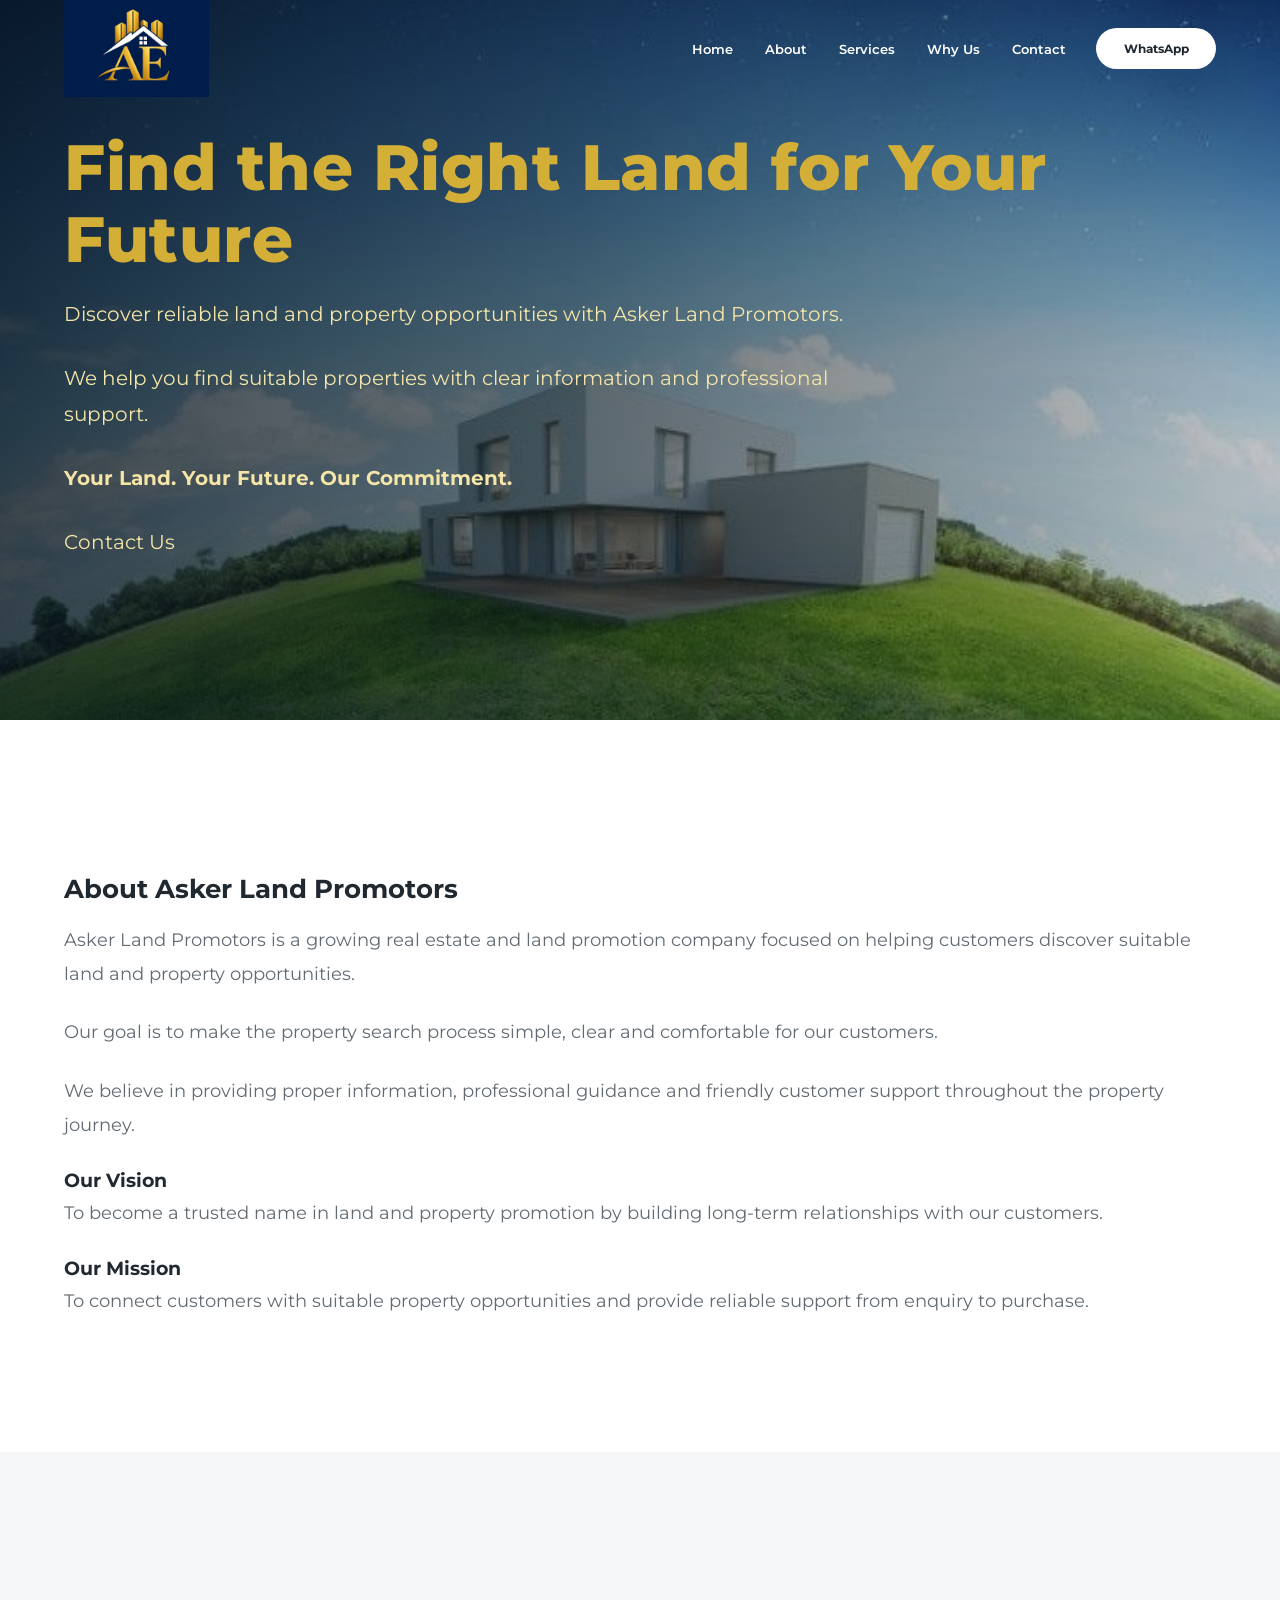
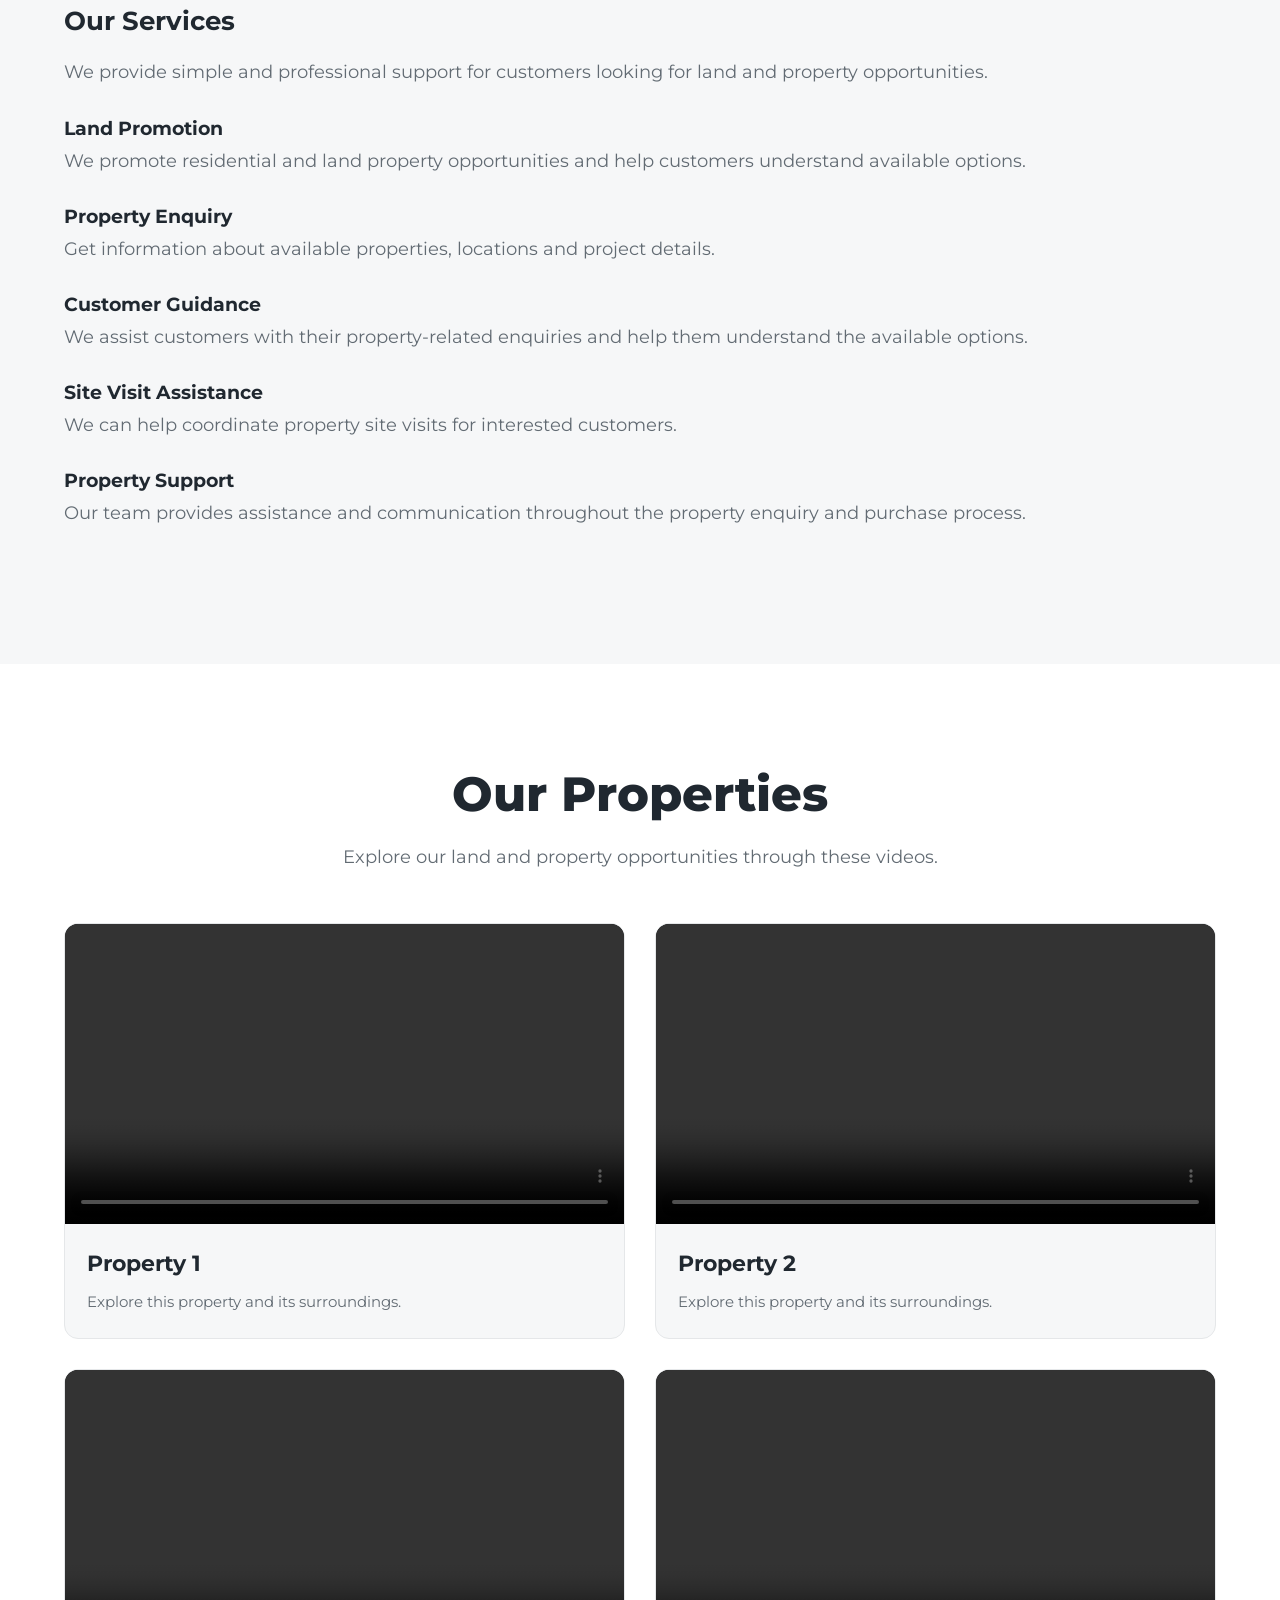
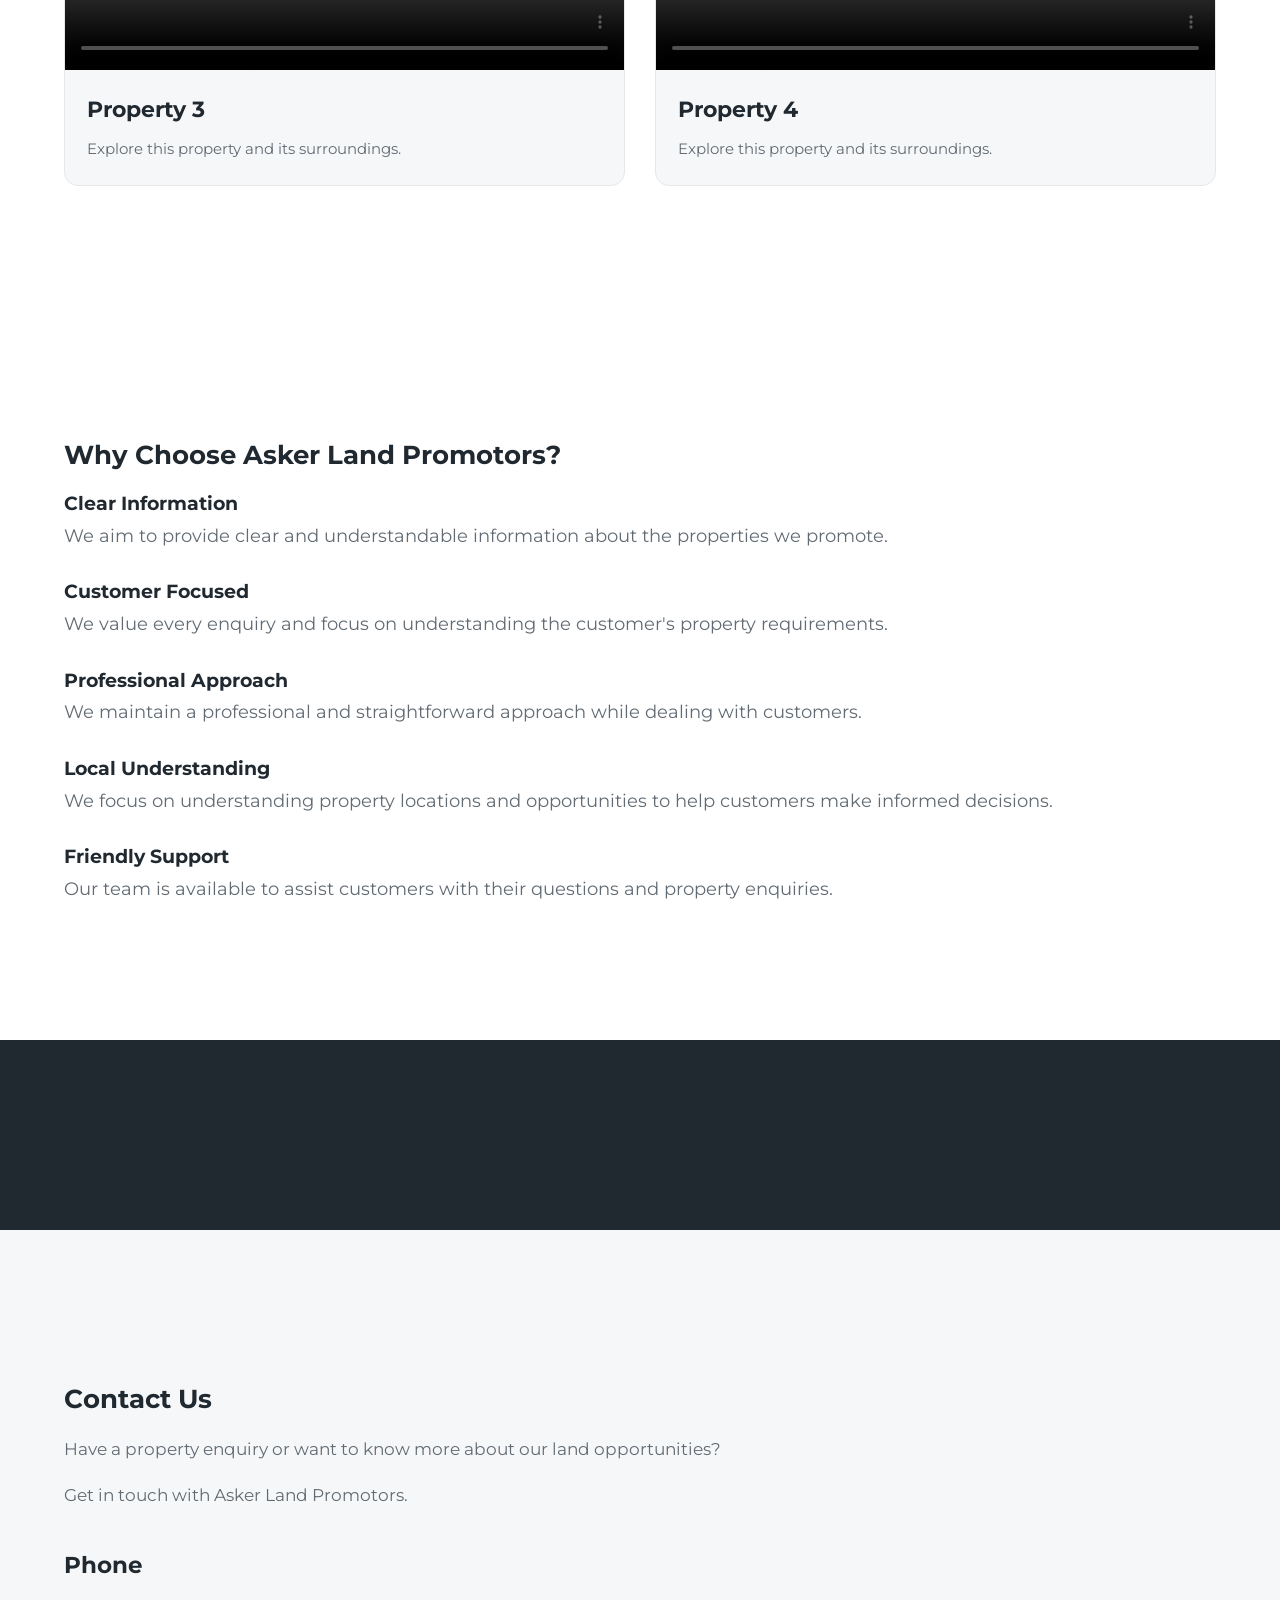
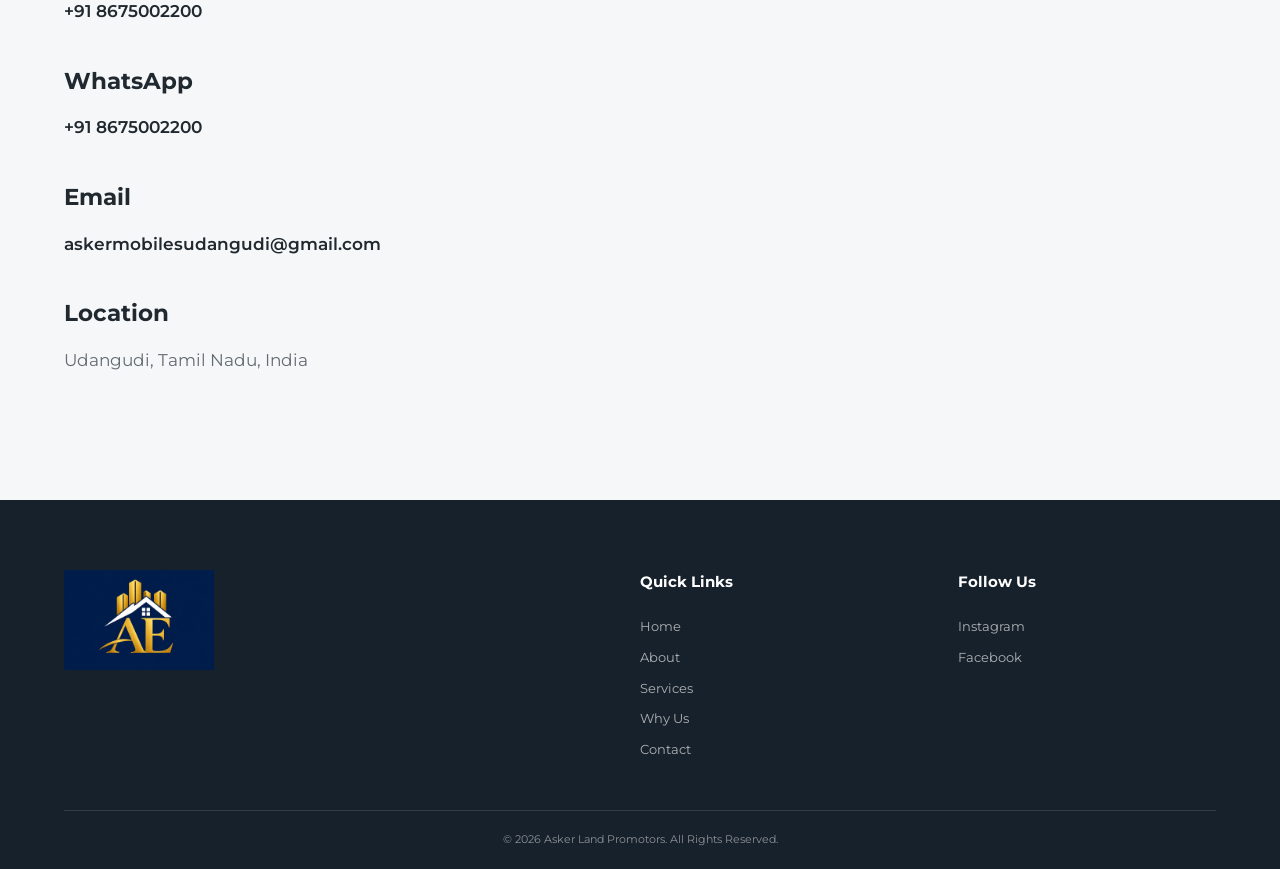
==== index.html @ 6fa00896 "Initial commit" ====
<!DOCTYPE html>
<html lang="en">

<head>

    <!-- =====================================================
         BASIC SETTINGS
    ====================================================== -->

    <meta charset="UTF-8">

    <meta name="viewport"
          content="width=device-width, initial-scale=1.0">

    <meta name="description"
          content="Asker Land Promotors - Land and property promotion services.">

    <meta name="author"
          content="Asker Land Promotors">

    <title>Asker Land Promotors</title>

    <meta name="robots" content="index, follow">
    <link rel="canonical" href="https://meerannoufal03-oss.github.io/Asker-Land-Promotors/">


    <!-- =====================================================
         GOOGLE FONT
    ====================================================== -->

    <link rel="preconnect"
          href="https://fonts.googleapis.com">

    <link rel="preconnect"
          href="https://fonts.gstatic.com"
          crossorigin>

    <link
        href="https://fonts.googleapis.com/css2?family=Montserrat:wght@400;500;600;700;800&display=swap"
        rel="stylesheet">


    <!-- =====================================================
         CSS
    ====================================================== -->

    <link rel="stylesheet"
          href="style.css">

</head>


<body>


    <!-- =====================================================
         HEADER / NAVBAR
    ====================================================== -->

    <header class="header">

        <nav class="navbar">

            <!-- Logo -->

            <a href="#home"
               class="logo">

                <img src="images/logo.png.jpeg"
                     alt="Asker Land Promotors Logo">

            </a>


            <!-- Navigation -->

            <ul class="nav-menu">

                <li>
                    <a href="#home">
                        Home
                    </a>
                </li>

                <li>
                    <a href="#about">
                        About
                    </a>
                </li>

                <li>
                    <a href="#services">
                        Services
                    </a>
                </li>

                <li>
                    <a href="#why-us">
                        Why Us
                    </a>
                </li>

                <li>
                    <a href="#contact">
                        Contact
                    </a>
                </li>

            </ul>


            <!-- WhatsApp -->

            <a href="#"
               id="nav-whatsapp"
               class="nav-whatsapp"
               target="_blank"
               rel="noopener">

                WhatsApp

            </a>


            <!-- Mobile Menu -->

            <button class="menu-toggle"
                    aria-label="Open navigation menu">

                ☰

            </button>

        </nav>

    </header>

    
      
    <!-- =====================================================
         MAIN WEBSITE
    ====================================================== -->

    <main>


        <!-- =================================================
             HOME / HERO
        ================================================== -->

        <section id="home"
                 class="hero">

            <div class="hero-overlay"></div>


            <div class="hero-content"
                 id="home-content">

                <!--
                    Content will be loaded from:

                    content/home.md
                -->

                <div class="content-loading">
                    Loading...
                </div>

            </div>

        </section>



        <!-- =================================================
             ABOUT
        ================================================== -->

        <section id="about"
                 class="about section">

            <div class="container">

                <div id="about-content">

                    <!--
                        Content loaded from:

                        content/about.md
                    -->

                    <div class="content-loading">
                        Loading...
                    </div>

                </div>

            </div>

        </section>



        <!-- =================================================
             SERVICES
        ================================================== -->

        <section id="services"
                 class="services section">

            <div class="container">

                <div id="services-content">

                    <!--
                        Content loaded from:

                        content/services.md
                    -->

                    <div class="content-loading">
                        Loading...
                    </div>

                </div>

            </div>

        </section>


        <!-- =====================================================
     PROPERTY VIDEOS
===================================================== -->

<section class="property-videos" id="videos">

    <div class="container">

        <div class="video-heading">

            <h1>Our Properties</h1>

            <p>
                Explore our land and property opportunities
                through these videos.
            </p>

        </div>


        <div class="video-grid">


            <!-- Video 1 -->

            <div class="video-card">

                <video controls playsinline preload="metadata">
                    <source src ="videos/land-video-1.mp4.mp4"
                    type="video/mp4">

                    Your browser does not support video playback.
                </video>

                <h3>Property 1</h3>

                <p>
                    Explore this property and its surroundings.
                </p>

            </div>


            <!-- Video 2 -->

            <div class="video-card">

                <video controls playsinline preload="metadata">
                    <source src ="videos/land-video-2.mp4.mp4"
                    type="video/mp4">

                    Your browser does not support video playback.
                </video>

                <h3>Property 2</h3>

                <p>
                    Explore this property and its surroundings.
                </p>

            </div>


            <!-- Video 3 -->

            <div class="video-card">

                <video controls playsinline preload="metadata">
                    <source src ="videos/land-video-3.mp4.mp4"
                    type="video/mp4">

                    Your browser does not support video playback.
                </video>

                <h3>Property 3</h3>

                <p>
                    Explore this property and its surroundings.
                </p>

            </div>


            <!-- Video 4 -->

            <div class="video-card">

                <video controls playsinline preload="metadata">
                    <source src ="videos/land-video-4.mp4.mp4"
                    type="video/mp4">

                    Your browser does not support video playback.
                </video>

                <h3>Property 4</h3>

                <p>
                    Explore this property and its surroundings.
                </p>

            </div>


        </div>

    </div>

</section>


        <!-- =================================================
             WHY US
        ================================================== -->

        <section id="why-us"
                 class="why-us section">

            <div class="container">

                <div id="why-us-content">

                    <!--
                        Content loaded from:

                        content/why-us.md
                    -->

                    <div class="content-loading">
                        Loading...
                    </div>

                </div>

            </div>

        </section>



        <!-- =================================================
             CALL TO ACTION
        ================================================== -->

        <section class="cta">

            <div class="container">

                <div id="cta-content">

                    <!--
                        CTA content can be controlled
                        from content/home.md
                    -->

                </div>

            </div>

        </section>



        <!-- =================================================
             CONTACT
        ================================================== -->

        <section id="contact"
                 class="contact section">

            <div class="container">

                <div id="contact-content">

                    <!--
                        Content loaded from:

                        content/contact.md
                    -->

                    <div class="content-loading">
                        Loading...
                    </div>

                </div>

            </div>

        </section>

    </main>
 


    <!-- =====================================================
         FOOTER
    ====================================================== -->

    <footer class="footer">


        <!-- Footer Background -->

        <div class="footer-image"></div>


        <div class="footer-content">

            <div class="footer-container">


                <!-- Footer About -->

                <div class="footer-about">

                    <a href="#home"
                       class="footer-logo">

                        <img src="images/logo.png.jpeg"
                             alt="Asker Land Promotors Logo">

                    </a>


                    <div id="footer-description">

                        <!-- Loaded from content/contact.md -->

                    </div>

                </div>



                <!-- Quick Links -->

                <div class="footer-links">

                    <h3>
                        Quick Links
                    </h3>

                    <a href="#home">
                        Home
                    </a>

                    <a href="#about">
                        About
                    </a>

                    <a href="#services">
                        Services
                    </a>

                    <a href="#why-us">
                        Why Us
                    </a>

                    <a href="#contact">
                        Contact
                    </a>

                </div>



                <!-- Social Media -->

                <div class="footer-social">

                    <h3>
                        Follow Us
                    </h3>


                    <a href="https://www.instagram.com/asker_land_promotors"
                       id="instagram-link"
                       target="_blank"
                       rel="noopener">

                        Instagram

                    </a>


                    <a href="https://www.facebook.com/Asker Mobiles Udangudi"
                       id="facebook-link"
                       target="_blank"
                       rel="noopener">

                        Facebook

                    </a>

                </div>

            </div>



            <!-- Copyright -->

            <div class="footer-bottom">

                <p>

                    ©

                    <span id="current-year">
                        2026
                    </span>

                    Asker Land Promotors.
                    All Rights Reserved.

                </p>

            </div>

        </div>

    </footer>



    <!-- =====================================================
         JAVASCRIPT
    ====================================================== -->

    <script src="script.js"></script>

</body>

</html>
---- style.css ----
/* =========================================================
   ASKER LAND PROMOTORS
   MAIN WEBSITE CSS
========================================================= */


/* =========================================================
   RESET
========================================================= */

* {
    margin: 0;
    padding: 0;
    box-sizing: border-box;
}

html {
    scroll-behavior: smooth;
}

body {
    font-family: "Montserrat", sans-serif;
    background: #ffffff;
    color: #202830;
    line-height: 1.6;
    overflow-x: hidden;
}

a {
    text-decoration: none;
    color: inherit;
}

img {
    display: block;
    max-width: 100%;
}

button {
    font-family: inherit;
}


/* =========================================================
   COMMON
========================================================= */

.container {
    width: 90%;
    max-width: 1180px;
    margin: 0 auto;
}

.section {
    padding: 95px 0;
}

.content-loading {
    text-align: center;
    color: #888888;
    font-size: 14px;
}


/* =========================================================
   HEADER
========================================================= */

.header {
    position: absolute;
    top: 0;
    left: 0;

    width: 100%;

    z-index: 1000;
}

.navbar {
    width: 90%;
    max-width: 1250px;

    min-height: 90px;

    margin: 0 auto;

    display: flex;
    align-items: center;

    gap: 30px;
}


/* =========================================================
   LOGO
========================================================= */

.logo {
    display: flex;
    align-items: center;

    flex-shrink: 0;
}

.logo img {
    width: 145px;
    height: auto;

    object-fit: contain;
}


/* =========================================================
   NAVIGATION
========================================================= */

.nav-menu {
    list-style: none;

    margin-left: auto;

    display: flex;
    align-items: center;

    gap: 32px;
}

.nav-menu a {
    position: relative;

    color: #ffffff;

    font-size: 13px;
    font-weight: 600;

    transition: 0.3s ease;
}

.nav-menu a::after {
    content: "";

    position: absolute;

    left: 0;
    bottom: -7px;
 
    width: 0;
    height: 2px;

    background: #ffffff;

    transition: 0.3s ease;
}

.nav-menu a:hover::after {
    width: 100%;
}


/* =========================================================
   NAVBAR WHATSAPP
========================================================= */

.nav-whatsapp {
    display: inline-flex;

    align-items: center;
    justify-content: center;

    min-width: 120px;

    padding: 11px 20px;

    border-radius: 30px;

    background: #ffffff;
    color: #202830;

    font-size: 12px;
    font-weight: 700;

    transition: 0.3s ease;
}

.nav-whatsapp:hover {
    transform: translateY(-2px);
}


/* =========================================================
   MOBILE MENU BUTTON
========================================================= */

.menu-toggle {
    display: none;

    border: none;
    background: transparent;

    color: #ffffff;

    font-size: 29px;

    cursor: pointer;
}


/* =========================================================
   HERO SECTION
========================================================= */

.hero {
    position: relative;

    min-height: 720px;

    display: flex;
    align-items: center;

    background-image: url("images/hero.png.jpeg");

    background-size: cover;
    background-position: center center;
    background-repeat: no-repeat;

    overflow: hidden;
}


/* Hero Overlay */

.hero-overlay {
    position: absolute;

    inset: 0;

    background:
        linear-gradient(
            90deg,
            rgba(8, 20, 30, 0.78) 0%,
            rgba(8, 20, 30, 0.58) 45%,
            rgba(8, 20, 30, 0.25) 100%
        );
}


/* Hero Content */

.hero-content {
    position: relative;

    z-index: 2;

    width: 90%;
    max-width: 1180px;

    margin: 0 auto;

    padding-top: 40px;
    padding-bottom: 40px;
}


/* Hero Main Heading */

.hero-content h1 {
    margin-top: 0;
    margin-bottom: 20px;

    color: #d4af37;

    font-size: clamp(45px, 5vw, 68px);

    line-height: 1.12;

    font-weight: 800;

    letter-spacing: 0.5px;
}


/* Hero Sub Heading */

.hero-content h2 {
    margin-top: 0;
    margin-bottom: 22px;

    color: #d4af37;

    font-size: clamp(28px, 3vw, 40px);

    line-height: 1.25;

    font-weight: 700;
}


/* Hero Paragraph */

.hero-content p {
    margin-top: 0;
    margin-bottom: 28px;

    max-width: 800px;

    color: #f5e6a8;

    font-size: 20px;

    line-height: 1.8;
}


/* =========================================================
   COMMON MARKDOWN CONTENT SPACING
========================================================= */

.about,
.services,
.why-us,
.contact {
    padding-top: 110px;
    padding-bottom: 110px;
}


/* =========================================================
   MAIN SECTION HEADINGS
========================================================= */

.about h1,
.services h1,
.why-us h1,
.contact h1 {
    margin-top: 0;
    margin-bottom: 32px;

    color: #202830;

    font-size: clamp(32px, 4vw, 48px);

    line-height: 1.25;

    font-weight: 800;
}


/* =========================================================
   SUB HEADINGS
========================================================= */

.about h2,
.services h2,
.why-us h2,
.contact h2 {
    margin-top: 42px;
    margin-bottom: 16px;

    color: #202830;

    font-size: 26px;

    line-height: 1.35;

    font-weight: 700;
}


/* =========================================================
   MARKDOWN PARAGRAPHS
========================================================= */

.about p,
.services p,
.why-us p,
.contact p {
    margin-top: 0;
    margin-bottom: 24px;

    color: #626b73;

    font-size: 18px;

    line-height: 1.9;
}


/* =========================================================
   ABOUT
========================================================= */

.about {
    background: #ffffff;
}

.about-content {
    max-width: 900px;

    margin: 0 auto;
}


/* =========================================================
   SERVICES
========================================================= */

.services {
    background: #f6f7f8;
}

.services-content {
    max-width: 1180px;

    margin: 0 auto;
}


/* Service List */

.services ul {
    list-style: none;

    margin: 40px 0 0;
    padding: 0;

    display: grid;

    grid-template-columns: repeat(2, 1fr);

    gap: 28px;
}


/* Service Card */

.services li {
    padding: 32px;

    background: #ffffff;

    border: 1px solid #e8eaec;

    border-radius: 12px;

    color: #555f67;

    font-size: 17px;

    line-height: 1.8;

    transition: 0.3s ease;
}

.services li:hover {
    transform: translateY(-5px);

    box-shadow:
        0 12px 30px rgba(0, 0, 0, 0.07);
}


/* =========================================================
   WHY US
========================================================= */

.why-us {
    background: #ffffff;
}

.why-us ul {
    list-style: none;

    margin: 40px 0 0;
    padding: 0;

    display: grid;

    grid-template-columns: repeat(2, 1fr);

    gap: 28px;
}


/* Why Us Card */

.why-us li {
    padding: 32px;

    border-top: 4px solid #d4af37;

    border-radius: 6px;

    background: #f8f8f8;

    color: #626b73;

    font-size: 17px;

    line-height: 1.8;

    transition: 0.3s ease;
}

.why-us li:hover {
    transform: translateY(-4px);

    box-shadow:
        0 10px 25px rgba(0, 0, 0, 0.06);
}


/* =========================================================
   CONTACT
========================================================= */

.contact {
    background: #f6f7f8;
}

.contact > .container > div {
    max-width: 1180px;

    margin: 0 auto;
}


/* Contact Heading */

.contact h3 {
    margin-top: 35px;
    margin-bottom: 12px;

    color: #202830;

    font-size: 23px;
}


/* Contact Paragraph */

.contact p {
    margin-bottom: 14px;

    font-size: 17px;
}


/* Contact Links */

.contact a {
    color: #202830;

    font-weight: 600;

    text-decoration: none;

    transition: 0.3s ease;
}

.contact a:hover {
    color: #d4af37;

    text-decoration: none;
}


/* =========================================================
   CTA SECTION
========================================================= */

.cta {
    padding: 95px 0;

    background: #202830;

    text-align: center;
}

.cta h1,
.cta h2 {
    margin-top: 0;
    margin-bottom: 18px;

    color: #d4af37;

    font-size: clamp(32px, 4vw, 48px);

    line-height: 1.2;
}

.cta p {
    margin-bottom: 28px;

    color: rgba(255, 255, 255, 0.78);

    font-size: 17px;

    line-height: 1.7;
}


/* =========================================================
   FOOTER
========================================================= */

.footer {
    position: relative;

    overflow: hidden;

    background: #17212b;

    color: #ffffff;
}


/* Footer Background */

.footer-image {
    position: absolute;

    inset: 0;

    background-image:
        linear-gradient(
            rgba(23, 33, 43, 0.92),
            rgba(23, 33, 43, 0.96)
        ),
        url("images/footer.jpg");

    background-size: cover;

    background-position: center;

    background-repeat: no-repeat;
}


/* Footer Content */

.footer-content {
    position: relative;

    z-index: 2;
}

.footer-container {
    width: 90%;
    max-width: 1180px;

    margin: 0 auto;

    padding: 70px 0 50px;

    display: grid;

    grid-template-columns: 2fr 1fr 1fr;

    gap: 60px;
}


/* =========================================================
   FOOTER ABOUT
========================================================= */

.footer-logo {
    display: inline-block;

    margin-bottom: 18px;
}

.footer-logo img {
    width: 150px;
}

.footer-about p {
    max-width: 380px;

    color: rgba(255, 255, 255, 0.65);

    font-size: 13px;

    line-height: 1.8;
}


/* =========================================================
   FOOTER LINKS
========================================================= */

.footer-links,
.footer-social {
    display: flex;

    flex-direction: column;

    align-items: flex-start;

    gap: 10px;
}

.footer-links h3,
.footer-social h3 {
    margin-bottom: 12px;

    color: #ffffff;

    font-size: 15px;
}

.footer-links a,
.footer-social a {
    color: rgba(255, 255, 255, 0.65);

    font-size: 13px;

    transition: 0.3s ease;
}

.footer-links a:hover,
.footer-social a:hover {
    color: #ffffff;

    transform: translateX(3px);
}


/* =========================================================
   FOOTER BOTTOM
========================================================= */

.footer-bottom {
    width: 90%;
    max-width: 1180px;

    margin: 0 auto;

    padding: 20px 0;

    border-top: 1px solid rgba(255, 255, 255, 0.12);

    text-align: center;
}

.footer-bottom p {
    color: rgba(255, 255, 255, 0.5);

    font-size: 11px;
}


/* =========================================================
   TABLET
========================================================= */

@media (max-width: 1000px) {

    .nav-menu {
        gap: 20px;
    }

    .nav-menu a {
        font-size: 12px;
    }

    .services ul,
    .why-us ul {
        grid-template-columns: repeat(2, 1fr);
    }

    .footer-container {
        grid-template-columns: 1.5fr 1fr 1fr;

        gap: 35px;
    }

}


/* =========================================================
   MOBILE
========================================================= */

@media (max-width: 768px) {

    .navbar {
        display: flex;
        align-items: center;
        justify-content: space-between;
        width: 100%;
        padding: 12px 20px;
    }

    .logo {
        display: flex;
        align-items: center;
    }

    .logo img {
        width: 120px;
        height: auto;
        display: block;
    }

    /* MENU TOGGLE - TOP RIGHT */
    .menu-toggle {
        display: flex;
        align-items: center;
        justify-content: center;

        margin-left: auto;

        width: 48px;
        height: 48px;

        background: transparent;
        border: none;

        color: #ffffff;
        font-size: 34px;
        line-height: 1;

        cursor: pointer;

        padding: 0;
    }

    .nav-whatsapp {
        display: none;
    }

    .nav-menu {
        position: absolute;
        top: 100%;
        left: 0;

        width: 100%;

        display: none;
        flex-direction: column;

        background: rgba(20, 35, 45, 0.98);

        padding: 15px 20px;
    }

    .nav-menu.active {
        display: flex;
    }

    .nav-menu li {
        width: 100%;
        text-align: center;
    }

    .nav-menu a {
        display: block;
        padding: 14px;
        color: #ffffff;
    }

    /* -----------------------------------------
       Hero
    ----------------------------------------- */

    .hero {
        min-height: 620px;

        background-position: center center;
    }

    .hero-overlay {
        background:
            linear-gradient(
                180deg,
                rgba(15, 25, 34, 0.62),
                rgba(15, 25, 34, 0.91)
            );
    }

    .hero-content {
        width: 90%;

        padding-top: 65px;
    }

    .hero-content h1 {
        font-size: clamp(34px, 10vw, 48px);

        line-height: 1.12;
    }

    .hero-content p {
        font-size: 13px;
    }

    .hero-content p:first-of-type {
        font-size: 10px;

        letter-spacing: 2px;
    }

    .hero-content a {
        width: 100%;

        max-width: 250px;

        margin-top: 18px;
        margin-right: 0;
    }


    /* -----------------------------------------
       Sections
    ----------------------------------------- */

    .section {
        padding: 65px 0;
    }

    .container {
        width: 90%;
    }

    .about h1,
    .services h1,
    .why-us h1,
    .contact h1 {
        font-size: 29px;
    }


    /* -----------------------------------------
       About
    ----------------------------------------- */

    .about,
    .services,
    .why-us,
    .contact {
        padding-top: 70px;
        padding-bottom: 70px;
    }

    .about h1,
    .services h1,
    .why-us h1,
    .contact h1 {
        margin-bottom: 28px;

        font-size: 30px;

        line-height: 1.3;
    }

    .about h2,
    .services h2,
    .why-us h2,
    .contact h2 {
        margin-top: 32px;
        margin-bottom: 12px;

        font-size: 22px;
    }

    .about p,
    .services p,
    .why-us p,
    .contact p {
        margin-bottom: 20px;

        font-size: 15px;

        line-height: 1.85;
    }

    .services ul,
    .why-us ul {
        grid-template-columns: 1fr;

        gap: 18px;

        margin-top: 30px;
    }

    .services li,
    .why-us li {
        padding: 24px;
    }

    .contact h3 {
        margin-top: 28px;
        margin-bottom: 8px;

        font-size: 21px;
    }

    /* -----------------------------------------
       CTA
    ----------------------------------------- */

    .cta {
        padding: 65px 20px;
    }

    .cta h1,
    .cta h2 {
        font-size: 29px;
    }


    /* -----------------------------------------
       Contact
    ----------------------------------------- */

    .contact p {
        font-size: 13px;
    }


    /* -----------------------------------------
       Footer
    ----------------------------------------- */

    .footer-container {
        width: 90%;

        padding: 55px 0 40px;

        grid-template-columns: 1fr;

        gap: 35px;
    }

    .footer-logo img {
        width: 135px;
    }

    .footer-about p {
        max-width: 100%;
    }

    .footer-bottom {
        width: 90%;
    }

}


/* =========================================================
   SMALL MOBILE
========================================================= */

@media (max-width: 420px) {

    .navbar {
        width: 90%;
    }

    .logo img {
        width: 110px;
    }

    .menu-toggle {
        font-size: 27px;
    }

    .hero {
        min-height: 590px;
    }

    .hero-content h1 {
        font-size: 32px;
    }

    .hero-content p {
        font-size: 12px;
    }

    .section {
        padding: 55px 0;
    }

    .about h1,
    .services h1,
    .why-us h1,
    .contact h1 {
        font-size: 27px;
    }

    .services li,
    .why-us li {
        padding: 20px 17px;
    }

}
/* =========================================================
   PROPERTY VIDEOS
========================================================= */

.property-videos {
    padding: 100px 0;

    background: #ffffff;
}


/* Video Heading */

.video-heading {
    text-align: center;

    max-width: 800px;

    margin: 0 auto 50px;
}

.video-heading h1 {
    margin-bottom: 18px;

    color: #202830;

    font-size: clamp(32px, 4vw, 48px);

    line-height: 1.25;

    font-weight: 800;
}

.video-heading p {
    color: #626b73;

    font-size: 18px;

    line-height: 1.7;
}


/* Video Grid */

.video-grid {
    max-width: 1180px;

    margin: 0 auto;

    display: grid;

    grid-template-columns: repeat(2, 1fr);

    gap: 30px;
}


/* Video Card */

.video-card {
    background: #f6f7f8;

    border: 1px solid #e5e7e9;

    border-radius: 14px;

    overflow: hidden;

    transition: 0.3s ease;
}

.video-card:hover {
    transform: translateY(-5px);

    box-shadow:
        0 12px 30px rgba(0, 0, 0, 0.08);
}


/* Video */

.video-card video {
    display: block;

    width: 100%;

    height: 300px;

    object-fit: cover;

    background: #000;
}


/* Video Title */

.video-card h3 {
    margin: 22px 22px 8px;

    color: #202830;

    font-size: 22px;
}


/* Video Description */

.video-card p {
    margin: 0 22px 24px;

    color: #626b73;

    font-size: 15px;

    line-height: 1.7;
}


/* =========================================================
   MOBILE
========================================================= */

@media (max-width: 600px) {

    .property-videos {
        padding: 65px 0;
    }

    .video-heading {
        margin-bottom: 30px;

        padding: 0 20px;
    }

    .video-heading h1 {
        font-size: 32px;
    }

    .video-heading p {
        font-size: 16px;
    }

    .video-grid {
        grid-template-columns: 1fr;

        gap: 22px;

        padding: 0 18px;
    }

    .video-card video {
        height: 220px;
    }

    .video-card h3 {
        font-size: 20px;
    }

}
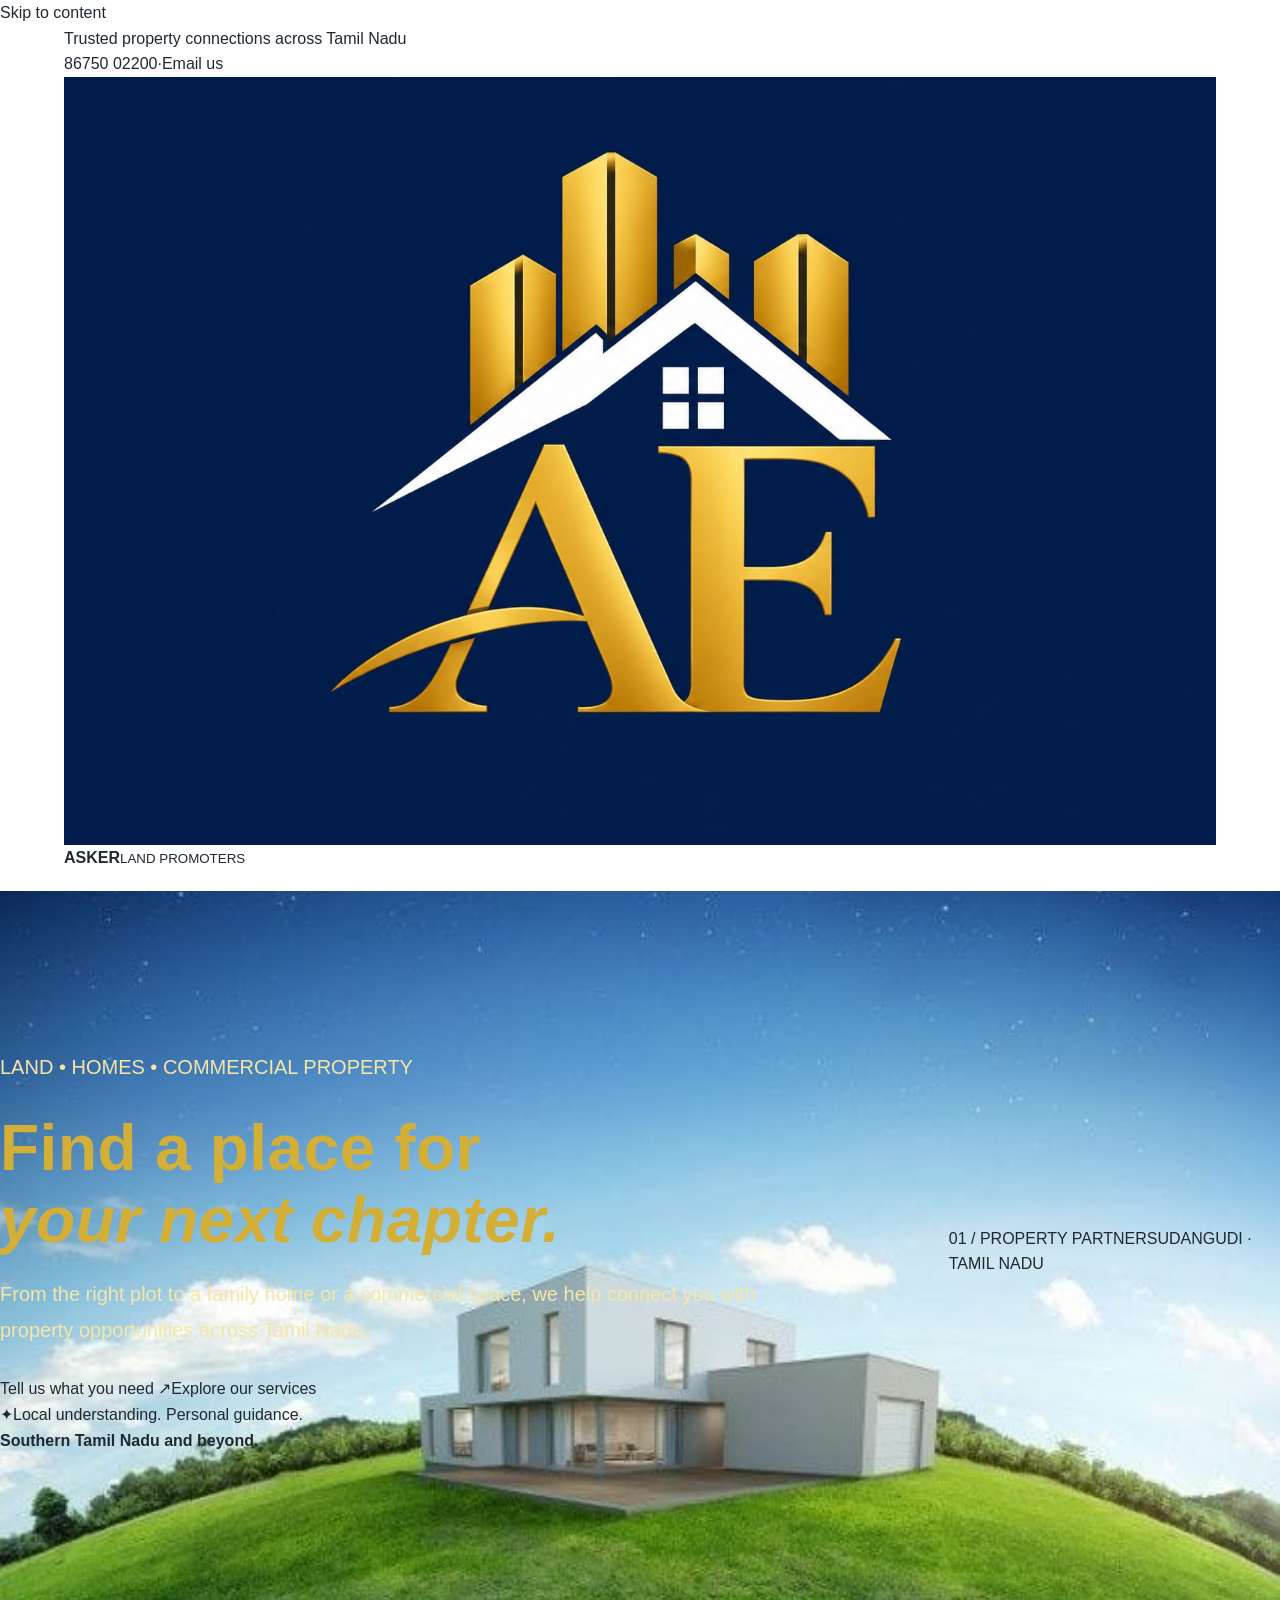
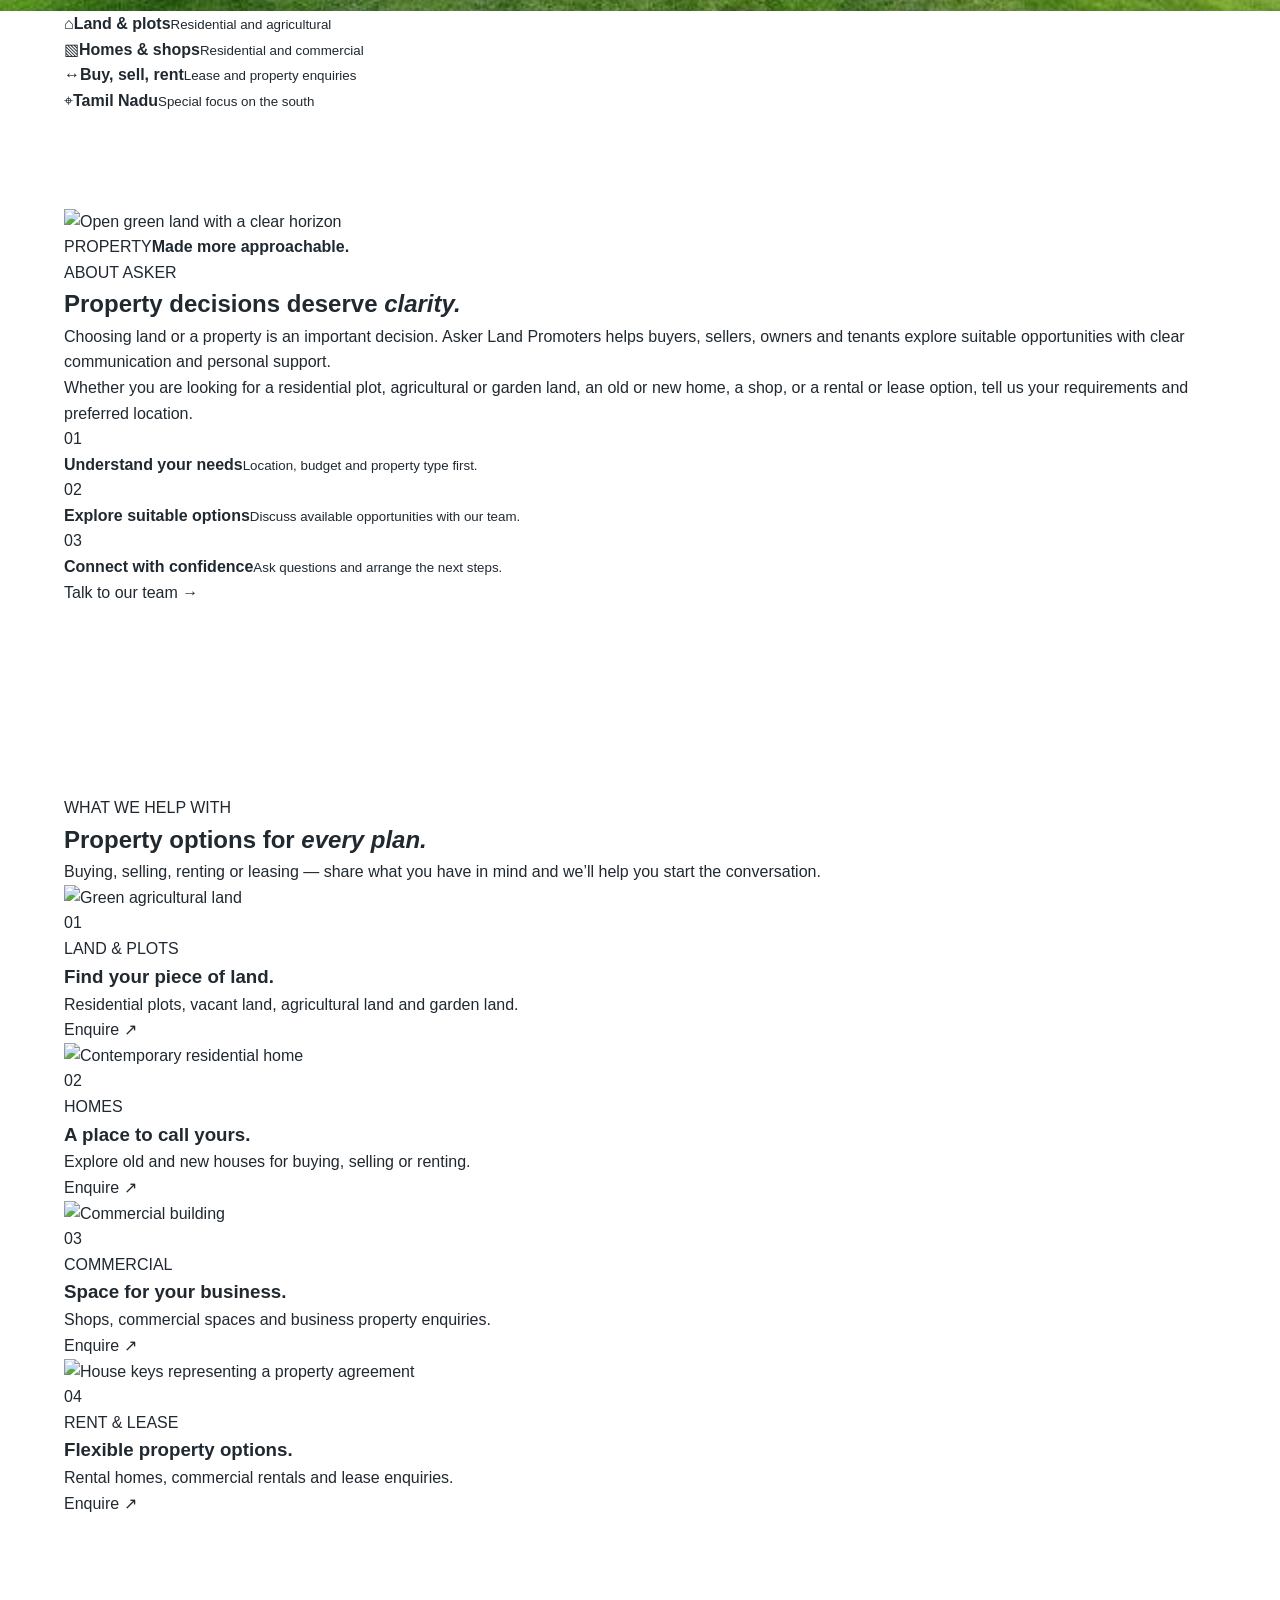
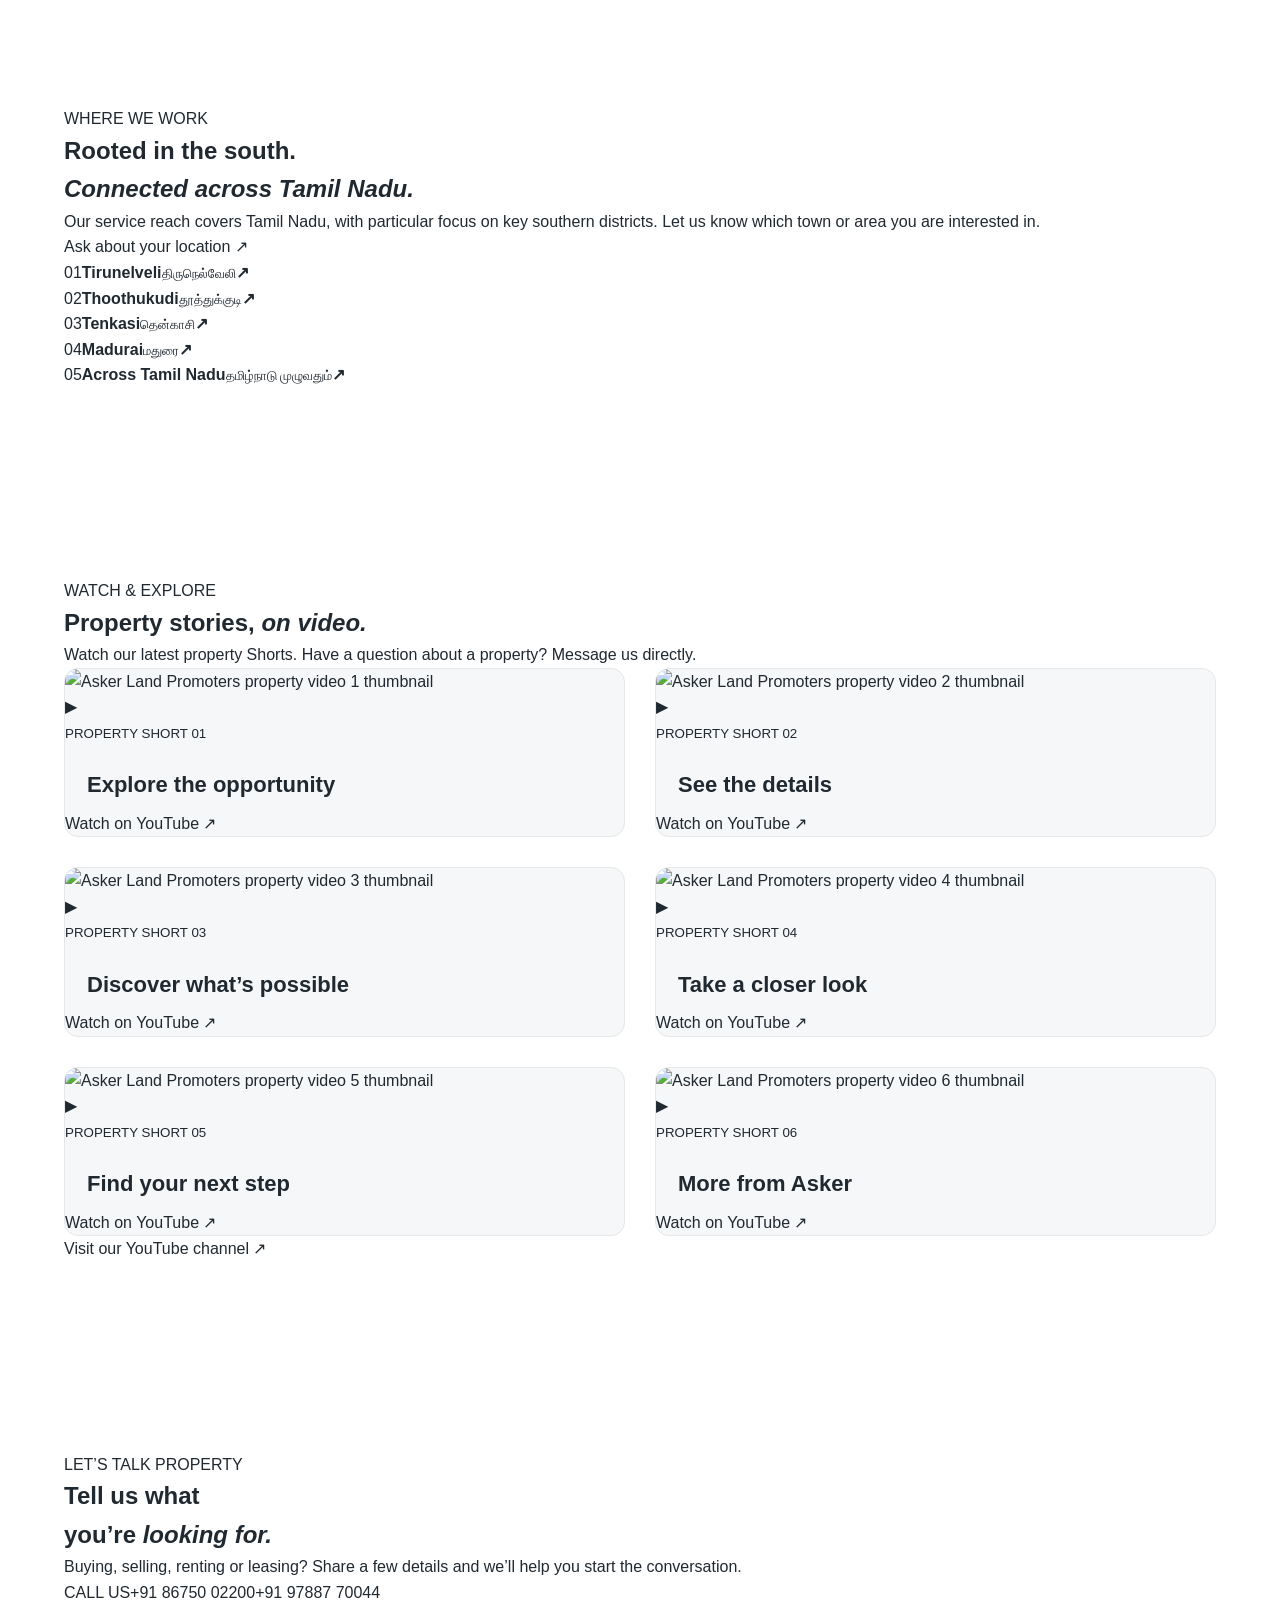
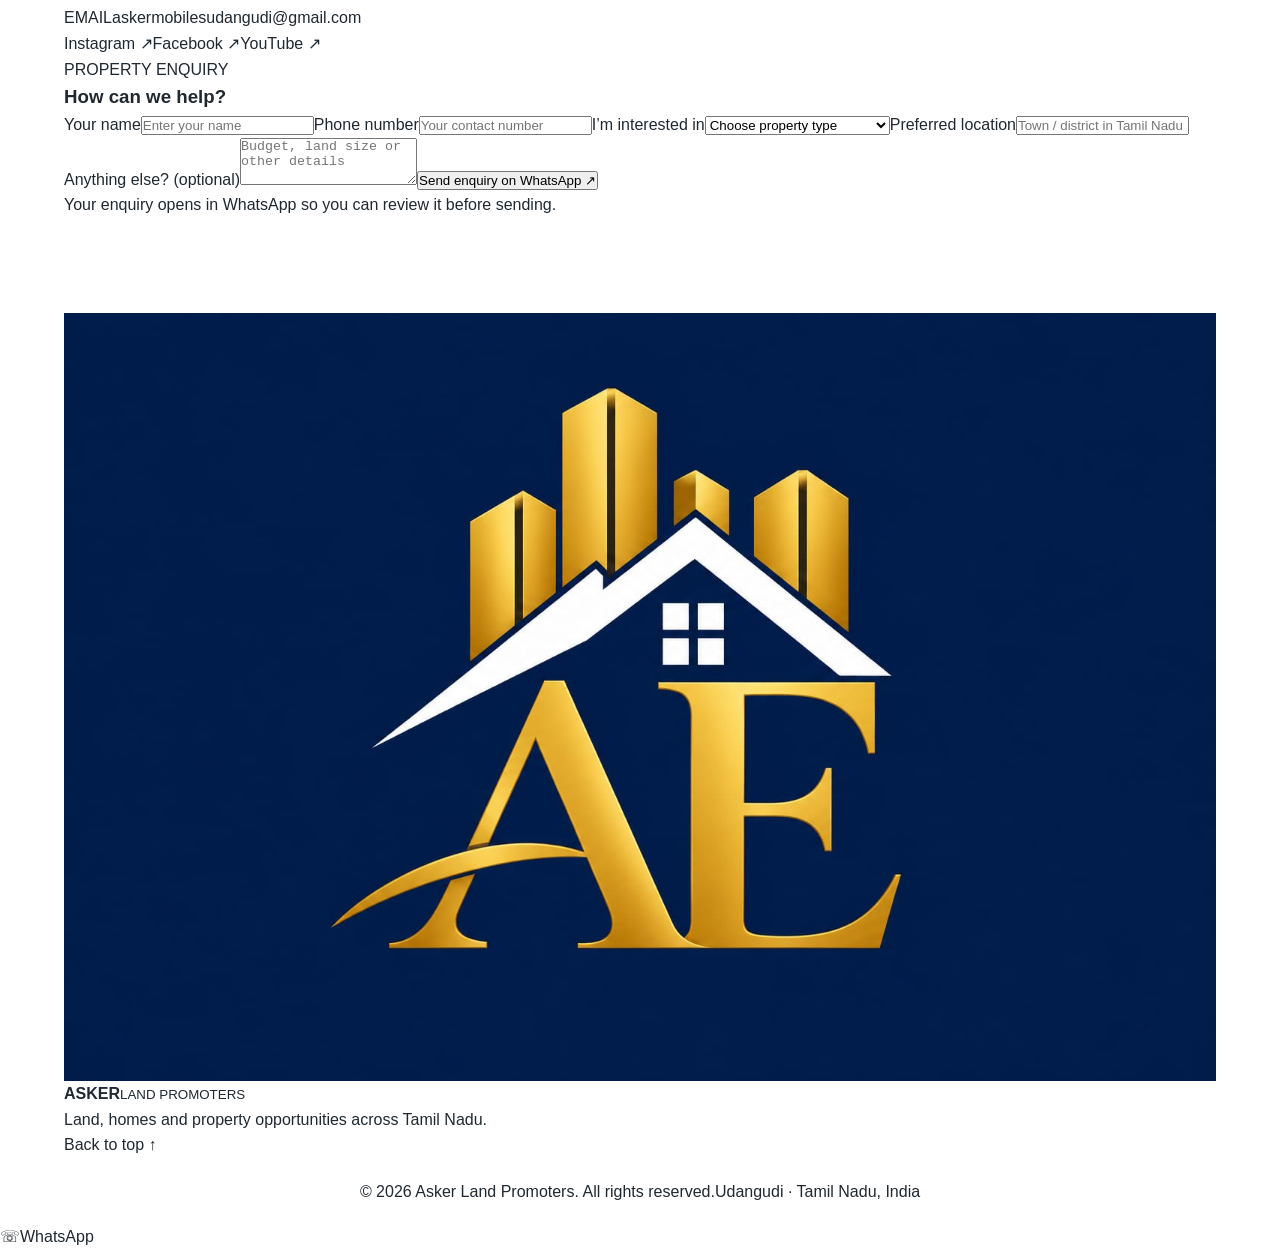
==== commit cf3d177d: "Redesign Asker Land Promoters website with SEO and lead capture" ====
--- a/index.html
+++ b/index.html
@@ -1,565 +1,111 @@
-<!DOCTYPE html>
-<html lang="en">
-
-<head>
-
-    <!-- =====================================================
-         BASIC SETTINGS
-    ====================================================== -->
-
-    <meta charset="UTF-8">
-
-    <meta name="viewport"
-          content="width=device-width, initial-scale=1.0">
-
-    <meta name="description"
-          content="Asker Land Promotors - Land and property promotion services.">
-
-    <meta name="author"
-          content="Asker Land Promotors">
-
-    <title>Asker Land Promotors</title>
-
-    <meta name="robots" content="index, follow">
-    <link rel="canonical" href="https://meerannoufal03-oss.github.io/Asker-Land-Promotors/">
-
-
-    <!-- =====================================================
-         GOOGLE FONT
-    ====================================================== -->
-
-    <link rel="preconnect"
-          href="https://fonts.googleapis.com">
-
-    <link rel="preconnect"
-          href="https://fonts.gstatic.com"
-          crossorigin>
-
-    <link
-        href="https://fonts.googleapis.com/css2?family=Montserrat:wght@400;500;600;700;800&display=swap"
-        rel="stylesheet">
-
-
-    <!-- =====================================================
-         CSS
-    ====================================================== -->
-
-    <link rel="stylesheet"
-          href="style.css">
-
-</head>
-
-
-<body>
-
-
-    <!-- =====================================================
-         HEADER / NAVBAR
-    ====================================================== -->
-
-    <header class="header">
-
-        <nav class="navbar">
-
-            <!-- Logo -->
-
-            <a href="#home"
-               class="logo">
-
-                <img src="images/logo.png.jpeg"
-                     alt="Asker Land Promotors Logo">
-
-            </a>
-
-
-            <!-- Navigation -->
-
-            <ul class="nav-menu">
-
-                <li>
-                    <a href="#home">
-                        Home
-                    </a>
-                </li>
-
-                <li>
-                    <a href="#about">
-                        About
-                    </a>
-                </li>
-
-                <li>
-                    <a href="#services">
-                        Services
-                    </a>
-                </li>
-
-                <li>
-                    <a href="#why-us">
-                        Why Us
-                    </a>
-                </li>
-
-                <li>
-                    <a href="#contact">
-                        Contact
-                    </a>
-                </li>
-
-            </ul>
-
-
-            <!-- WhatsApp -->
-
-            <a href="#"
-               id="nav-whatsapp"
-               class="nav-whatsapp"
-               target="_blank"
-               rel="noopener">
-
-                WhatsApp
-
-            </a>
-
-
-            <!-- Mobile Menu -->
-
-            <button class="menu-toggle"
-                    aria-label="Open navigation menu">
-
-                ☰
-
-            </button>
-
-        </nav>
-
-    </header>
-
-    
-      
-    <!-- =====================================================
-         MAIN WEBSITE
-    ====================================================== -->
-
-    <main>
-
-
-        <!-- =================================================
-             HOME / HERO
-        ================================================== -->
-
-        <section id="home"
-                 class="hero">
-
-            <div class="hero-overlay"></div>
-
-
-            <div class="hero-content"
-                 id="home-content">
-
-                <!--
-                    Content will be loaded from:
-
-                    content/home.md
-                -->
-
-                <div class="content-loading">
-                    Loading...
-                </div>
-
-            </div>
-
-        </section>
-
-
-
-        <!-- =================================================
-             ABOUT
-        ================================================== -->
-
-        <section id="about"
-                 class="about section">
-
-            <div class="container">
-
-                <div id="about-content">
-
-                    <!--
-                        Content loaded from:
-
-                        content/about.md
-                    -->
-
-                    <div class="content-loading">
-                        Loading...
-                    </div>
-
-                </div>
-
-            </div>
-
-        </section>
-
-
-
-        <!-- =================================================
-             SERVICES
-        ================================================== -->
-
-        <section id="services"
-                 class="services section">
-
-            <div class="container">
-
-                <div id="services-content">
-
-                    <!--
-                        Content loaded from:
-
-                        content/services.md
-                    -->
-
-                    <div class="content-loading">
-                        Loading...
-                    </div>
-
-                </div>
-
-            </div>
-
-        </section>
-
-
-        <!-- =====================================================
-     PROPERTY VIDEOS
-===================================================== -->
-
-<section class="property-videos" id="videos">
-
-    <div class="container">
-
-        <div class="video-heading">
-
-            <h1>Our Properties</h1>
-
-            <p>
-                Explore our land and property opportunities
-                through these videos.
-            </p>
-
-        </div>
-
-
-        <div class="video-grid">
-
-
-            <!-- Video 1 -->
-
-            <div class="video-card">
-
-                <video controls playsinline preload="metadata">
-                    <source src ="videos/land-video-1.mp4.mp4"
-                    type="video/mp4">
-
-                    Your browser does not support video playback.
-                </video>
-
-                <h3>Property 1</h3>
-
-                <p>
-                    Explore this property and its surroundings.
-                </p>
-
-            </div>
-
-
-            <!-- Video 2 -->
-
-            <div class="video-card">
-
-                <video controls playsinline preload="metadata">
-                    <source src ="videos/land-video-2.mp4.mp4"
-                    type="video/mp4">
-
-                    Your browser does not support video playback.
-                </video>
-
-                <h3>Property 2</h3>
-
-                <p>
-                    Explore this property and its surroundings.
-                </p>
-
-            </div>
-
-
-            <!-- Video 3 -->
-
-            <div class="video-card">
-
-                <video controls playsinline preload="metadata">
-                    <source src ="videos/land-video-3.mp4.mp4"
-                    type="video/mp4">
-
-                    Your browser does not support video playback.
-                </video>
-
-                <h3>Property 3</h3>
-
-                <p>
-                    Explore this property and its surroundings.
-                </p>
-
-            </div>
-
-
-            <!-- Video 4 -->
-
-            <div class="video-card">
-
-                <video controls playsinline preload="metadata">
-                    <source src ="videos/land-video-4.mp4.mp4"
-                    type="video/mp4">
-
-                    Your browser does not support video playback.
-                </video>
-
-                <h3>Property 4</h3>
-
-                <p>
-                    Explore this property and its surroundings.
-                </p>
-
-            </div>
-
-
-        </div>
-
-    </div>
-
-</section>
-
-
-        <!-- =================================================
-             WHY US
-        ================================================== -->
-
-        <section id="why-us"
-                 class="why-us section">
-
-            <div class="container">
-
-                <div id="why-us-content">
-
-                    <!--
-                        Content loaded from:
-
-                        content/why-us.md
-                    -->
-
-                    <div class="content-loading">
-                        Loading...
-                    </div>
-
-                </div>
-
-            </div>
-
-        </section>
-
-
-
-        <!-- =================================================
-             CALL TO ACTION
-        ================================================== -->
-
-        <section class="cta">
-
-            <div class="container">
-
-                <div id="cta-content">
-
-                    <!--
-                        CTA content can be controlled
-                        from content/home.md
-                    -->
-
-                </div>
-
-            </div>
-
-        </section>
-
-
-
-        <!-- =================================================
-             CONTACT
-        ================================================== -->
-
-        <section id="contact"
-                 class="contact section">
-
-            <div class="container">
-
-                <div id="contact-content">
-
-                    <!--
-                        Content loaded from:
-
-                        content/contact.md
-                    -->
-
-                    <div class="content-loading">
-                        Loading...
-                    </div>
-
-                </div>
-
-            </div>
-
-        </section>
-
-    </main>
- 
-
-
-    <!-- =====================================================
-         FOOTER
-    ====================================================== -->
-
-    <footer class="footer">
-
-
-        <!-- Footer Background -->
-
-        <div class="footer-image"></div>
-
-
-        <div class="footer-content">
-
-            <div class="footer-container">
-
-
-                <!-- Footer About -->
-
-                <div class="footer-about">
-
-                    <a href="#home"
-                       class="footer-logo">
-
-                        <img src="images/logo.png.jpeg"
-                             alt="Asker Land Promotors Logo">
-
-                    </a>
-
-
-                    <div id="footer-description">
-
-                        <!-- Loaded from content/contact.md -->
-
-                    </div>
-
-                </div>
-
-
-
-                <!-- Quick Links -->
-
-                <div class="footer-links">
-
-                    <h3>
-                        Quick Links
-                    </h3>
-
-                    <a href="#home">
-                        Home
-                    </a>
-
-                    <a href="#about">
-                        About
-                    </a>
-
-                    <a href="#services">
-                        Services
-                    </a>
-
-                    <a href="#why-us">
-                        Why Us
-                    </a>
-
-                    <a href="#contact">
-                        Contact
-                    </a>
-
-                </div>
-
-
-
-                <!-- Social Media -->
-
-                <div class="footer-social">
-
-                    <h3>
-                        Follow Us
-                    </h3>
-
-
-                    <a href="https://www.instagram.com/asker_land_promotors"
-                       id="instagram-link"
-                       target="_blank"
-                       rel="noopener">
-
-                        Instagram
-
-                    </a>
-
-
-                    <a href="https://www.facebook.com/Asker Mobiles Udangudi"
-                       id="facebook-link"
-                       target="_blank"
-                       rel="noopener">
-
-                        Facebook
-
-                    </a>
-
-                </div>
-
-            </div>
-
-
-
-            <!-- Copyright -->
-
-            <div class="footer-bottom">
-
-                <p>
-
-                    ©
-
-                    <span id="current-year">
-                        2026
-                    </span>
-
-                    Asker Land Promotors.
-                    All Rights Reserved.
-
-                </p>
-
-            </div>
-
-        </div>
-
-    </footer>
-
-
-
-    <!-- =====================================================
-         JAVASCRIPT
-    ====================================================== -->
-
-    <script src="script.js"></script>
-
-</body>
-
-</html>
+<!doctype html>
+<html lang="en">
+<head>
+  <meta charset="utf-8">
+  <meta name="viewport" content="width=device-width, initial-scale=1">
+  <meta name="theme-color" content="#11110f">
+  <meta name="description" content="Asker Land Promoters helps you buy, sell, rent and lease plots, agricultural land, garden land, homes and commercial properties across Tamil Nadu, with a focus on Tirunelveli, Thoothukudi, Tenkasi and Madurai.">
+  <meta name="keywords" content="land for sale Tamil Nadu, plots for sale Tirunelveli, land broker Thoothukudi, property for sale Tenkasi, plots Madurai, agricultural land Tamil Nadu, veedu nilam vaanga, nilam virka, manai sale, Asker Land Promoters, Udangudi">
+  <meta name="author" content="Asker Land Promoters">
+  <meta name="robots" content="index,follow,max-image-preview:large">
+  <link rel="canonical" href="https://askerlandpromotors.online/">
+  <meta property="og:type" content="website">
+  <meta property="og:site_name" content="Asker Land Promoters">
+  <meta property="og:title" content="Asker Land Promoters | Land & Property Across Tamil Nadu">
+  <meta property="og:description" content="Buy, sell, rent or lease plots, agricultural land, homes and commercial properties across Tamil Nadu.">
+  <meta property="og:url" content="https://askerlandpromotors.online/">
+  <meta property="og:image" content="https://askerlandpromotors.online/images/logo.png.jpeg">
+  <meta name="twitter:card" content="summary_large_image">
+  <meta name="twitter:title" content="Asker Land Promoters | Land & Property">
+  <meta name="twitter:description" content="Find the right land or property across Tamil Nadu.">
+  <title>Asker Land Promoters | Land, Plots, Homes & Commercial Property in Tamil Nadu</title>
+  <link rel="icon" href="images/logo.png.jpeg">
+  <link rel="preconnect" href="https://fonts.googleapis.com">
+  <link rel="preconnect" href="https://fonts.gstatic.com" crossorigin>
+  <link href="https://fonts.googleapis.com/css2?family=DM+Sans:wght@400;500;600;700&family=Playfair+Display:wght@500;600;700&display=swap" rel="stylesheet">
+  <link rel="stylesheet" href="style.css">
+  <script type="application/ld+json">
+  {
+    "@context":"https://schema.org",
+    "@type":"RealEstateAgent",
+    "name":"Asker Land Promoters",
+    "url":"https://askerlandpromotors.online/",
+    "logo":"https://askerlandpromotors.online/images/logo.png.jpeg",
+    "email":"askermobilesudangudi@gmail.com",
+    "telephone":["+91-8675002200","+91-9788770044"],
+    "areaServed":[
+      {"@type":"AdministrativeArea","name":"Tamil Nadu"},
+      {"@type":"City","name":"Tirunelveli"},
+      {"@type":"City","name":"Thoothukudi"},
+      {"@type":"City","name":"Tenkasi"},
+      {"@type":"City","name":"Madurai"}
+    ],
+    "sameAs":[
+      "https://www.youtube.com/@asker_mobiles_land_promoters",
+      "https://www.instagram.com/asker_mobiles_udangudi/",
+      "https://www.facebook.com/askermobilesudangudi"
+    ],
+    "description":"Land and property buying, selling, rental and lease assistance across Tamil Nadu, with special focus on southern Tamil Nadu."
+  }
+  </script>
+</head>
+<body>
+  <a class="skip-link" href="#main">Skip to content</a>
+  <div class="topbar">
+    <div class="container topbar-inner">
+      <span>Trusted property connections across Tamil Nadu</span>
+      <div class="topbar-links"><a href="tel:+918675002200">86750 02200</a><span>·</span><a href="mailto:askermobilesudangudi@gmail.com">Email us</a></div>
+    </div>
+  </div>
+  <header class="site-header">
+    <div class="container nav-wrap">
+      <a class="brand" href="#home" aria-label="Asker Land Promoters home">
+        <img src="images/logo.png.jpeg" alt="Asker Land Promoters logo">
+        <span><strong>ASKER</strong><small>LAND PROMOTERS</small></span>
+      </a>
+      <button class="menu-toggle" type="button" aria-expanded="false" aria-controls="primary-nav" aria-label="Open navigation">☰</button>
+      <nav id="primary-nav" class="nav-menu" aria-label="Main navigation">
+        <a href="#home">Home</a><a href="#about">About</a><a href="#services">Services</a><a href="#locations">Locations</a><a href="#videos">Videos</a><a href="#contact">Contact</a>
+        <a class="nav-cta" href="https://wa.me/918675002200?text=Vanakkam%2C%20I%20need%20property%20details." target="_blank" rel="noopener">WhatsApp us <span>↗</span></a>
+      </nav>
+    </div>
+  </header>
+  <main id="main">
+    <section class="hero" id="home">
+      <div class="hero-image" role="img" aria-label="Green land and open property landscape"></div>
+      <div class="hero-shade"></div>
+      <div class="container hero-content">
+        <p class="eyebrow"><span></span> LAND • HOMES • COMMERCIAL PROPERTY</p>
+        <h1>Find a place for<br><em>your next chapter.</em></h1>
+        <p class="hero-copy">From the right plot to a family home or a commercial space, we help connect you with property opportunities across Tamil Nadu.</p>
+        <div class="hero-actions"><a class="btn btn-gold" href="#contact">Tell us what you need <span>↗</span></a><a class="btn btn-glass" href="#services">Explore our services</a></div>
+        <div class="hero-note"><span class="note-mark">✦</span><span>Local understanding. Personal guidance.<br><strong>Southern Tamil Nadu and beyond.</strong></span></div>
+      </div>
+      <div class="hero-bottom"><span>01 / PROPERTY PARTNERS</span><span>UDANGUDI · TAMIL NADU</span></div>
+    </section>
+    <section class="trust-strip" aria-label="Service highlights"><div class="container trust-grid"><div><span class="trust-icon">⌂</span><span><strong>Land & plots</strong><small>Residential and agricultural</small></span></div><div><span class="trust-icon">▧</span><span><strong>Homes & shops</strong><small>Residential and commercial</small></span></div><div><span class="trust-icon">↔</span><span><strong>Buy, sell, rent</strong><small>Lease and property enquiries</small></span></div><div><span class="trust-icon">⌖</span><span><strong>Tamil Nadu</strong><small>Special focus on the south</small></span></div></div></section>
+    <section class="section about-section" id="about"><div class="container about-grid"><div class="about-visual"><img src="https://images.unsplash.com/photo-1500382017468-9049fed747ef?auto=format&fit=crop&w=1000&q=85" alt="Open green land with a clear horizon" loading="lazy"><div class="visual-label"><span>PROPERTY</span><strong>Made more approachable.</strong></div><div class="gold-corner"></div></div><div class="section-copy"><p class="eyebrow dark-eyebrow">ABOUT ASKER</p><h2>Property decisions deserve <em>clarity.</em></h2><p>Choosing land or a property is an important decision. Asker Land Promoters helps buyers, sellers, owners and tenants explore suitable opportunities with clear communication and personal support.</p><p>Whether you are looking for a residential plot, agricultural or garden land, an old or new home, a shop, or a rental or lease option, tell us your requirements and preferred location.</p><div class="about-points"><div><span>01</span><p><strong>Understand your needs</strong><small>Location, budget and property type first.</small></p></div><div><span>02</span><p><strong>Explore suitable options</strong><small>Discuss available opportunities with our team.</small></p></div><div><span>03</span><p><strong>Connect with confidence</strong><small>Ask questions and arrange the next steps.</small></p></div></div><a class="text-link" href="#contact">Talk to our team <span>→</span></a></div></div></section>
+    <section class="section services-section" id="services"><div class="container"><div class="section-heading"><div><p class="eyebrow dark-eyebrow">WHAT WE HELP WITH</p><h2>Property options for <em>every plan.</em></h2></div><p>Buying, selling, renting or leasing — share what you have in mind and we’ll help you start the conversation.</p></div><div class="service-grid">
+      <article class="service-card service-featured"><img src="https://images.unsplash.com/photo-1500382017468-9049fed747ef?auto=format&fit=crop&w=900&q=80" alt="Green agricultural land" loading="lazy"><div class="service-overlay"></div><div class="service-number">01</div><div class="service-content"><span>LAND & PLOTS</span><h3>Find your piece of land.</h3><p>Residential plots, vacant land, agricultural land and garden land.</p><a href="#contact" aria-label="Enquire about land and plots">Enquire <span>↗</span></a></div></article>
+      <article class="service-card"><img src="https://images.unsplash.com/photo-160059್ಶ" alt="" hidden><img src="https://images.unsplash.com/photo-1600585154340-be6161a56a0c?auto=format&fit=crop&w=900&q=80" alt="Contemporary residential home" loading="lazy"><div class="service-overlay"></div><div class="service-number">02</div><div class="service-content"><span>HOMES</span><h3>A place to call yours.</h3><p>Explore old and new houses for buying, selling or renting.</p><a href="#contact" aria-label="Enquire about homes">Enquire <span>↗</span></a></div></article>
+      <article class="service-card"><img src="https://images.unsplash.com/photo-1486406146926-c627a92ad1ab?auto=format&fit=crop&w=900&q=80" alt="Commercial building" loading="lazy"><div class="service-overlay"></div><div class="service-number">03</div><div class="service-content"><span>COMMERCIAL</span><h3>Space for your business.</h3><p>Shops, commercial spaces and business property enquiries.</p><a href="#contact" aria-label="Enquire about commercial properties">Enquire <span>↗</span></a></div></article>
+      <article class="service-card"><img src="https://images.unsplash.com/photo-1560518883-ce09059eeffa?auto=format&fit=crop&w=900&q=80" alt="House keys representing a property agreement" loading="lazy"><div class="service-overlay"></div><div class="service-number">04</div><div class="service-content"><span>RENT & LEASE</span><h3>Flexible property options.</h3><p>Rental homes, commercial rentals and lease enquiries.</p><a href="#contact" aria-label="Enquire about rentals and leases">Enquire <span>↗</span></a></div></article>
+    </div></div></section>
+    <section class="locations-section section" id="locations"><div class="container location-layout"><div><p class="eyebrow">WHERE WE WORK</p><h2>Rooted in the south.<br><em>Connected across Tamil Nadu.</em></h2><p>Our service reach covers Tamil Nadu, with particular focus on key southern districts. Let us know which town or area you are interested in.</p><a class="btn btn-gold" href="#contact">Ask about your location <span>↗</span></a></div><div class="location-list"><div><span>01</span><strong>Tirunelveli</strong><small>திருநெல்வேலி</small><b>↗</b></div><div><span>02</span><strong>Thoothukudi</strong><small>தூத்துக்குடி</small><b>↗</b></div><div><span>03</span><strong>Tenkasi</strong><small>தென்காசி</small><b>↗</b></div><div><span>04</span><strong>Madurai</strong><small>மதுரை</small><b>↗</b></div><div><span>05</span><strong>Across Tamil Nadu</strong><small>தமிழ்நாடு முழுவதும்</small><b>↗</b></div></div></div></section>
+    <section class="section videos-section" id="videos"><div class="container"><div class="section-heading"><div><p class="eyebrow dark-eyebrow">WATCH & EXPLORE</p><h2>Property stories, <em>on video.</em></h2></div><p>Watch our latest property Shorts. Have a question about a property? Message us directly.</p></div><div class="video-grid">
+      <article class="video-card"><a class="video-frame" href="https://www.youtube.com/shorts/-OVgfnEgtGY" target="_blank" rel="noopener" aria-label="Watch property video 1 on YouTube"><img src="https://i.ytimg.com/vi/-OVgfnEgtGY/hqdefault.jpg" alt="Asker Land Promoters property video 1 thumbnail" loading="lazy"><span>▶</span></a><div><small>PROPERTY SHORT 01</small><h3>Explore the opportunity</h3><a href="https://www.youtube.com/shorts/-OVgfnEgtGY" target="_blank" rel="noopener">Watch on YouTube ↗</a></div></article>
+      <article class="video-card"><a class="video-frame" href="https://www.youtube.com/shorts/n1lnY4Gj1EU" target="_blank" rel="noopener" aria-label="Watch property video 2 on YouTube"><img src="https://i.ytimg.com/vi/n1lnY4Gj1EU/hqdefault.jpg" alt="Asker Land Promoters property video 2 thumbnail" loading="lazy"><span>▶</span></a><div><small>PROPERTY SHORT 02</small><h3>See the details</h3><a href="https://www.youtube.com/shorts/n1lnY4Gj1EU" target="_blank" rel="noopener">Watch on YouTube ↗</a></div></article>
+      <article class="video-card"><a class="video-frame" href="https://www.youtube.com/shorts/GQuvPdc9Z1A" target="_blank" rel="noopener" aria-label="Watch property video 3 on YouTube"><img src="https://i.ytimg.com/vi/GQuvPdc9Z1A/hqdefault.jpg" alt="Asker Land Promoters property video 3 thumbnail" loading="lazy"><span>▶</span></a><div><small>PROPERTY SHORT 03</small><h3>Discover what’s possible</h3><a href="https://www.youtube.com/shorts/GQuvPdc9Z1A" target="_blank" rel="noopener">Watch on YouTube ↗</a></div></article>
+      <article class="video-card"><a class="video-frame" href="https://www.youtube.com/shorts/o0YJ6-1BRHU" target="_blank" rel="noopener" aria-label="Watch property video 4 on YouTube"><img src="https://i.ytimg.com/vi/o0YJ6-1BRHU/hqdefault.jpg" alt="Asker Land Promoters property video 4 thumbnail" loading="lazy"><span>▶</span></a><div><small>PROPERTY SHORT 04</small><h3>Take a closer look</h3><a href="https://www.youtube.com/shorts/o0YJ6-1BRHU" target="_blank" rel="noopener">Watch on YouTube ↗</a></div></article>
+      <article class="video-card"><a class="video-frame" href="https://www.youtube.com/shorts/oQ6vmt1zuzE" target="_blank" rel="noopener" aria-label="Watch property video 5 on YouTube"><img src="https://i.ytimg.com/vi/oQ6vmt1zuzE/hqdefault.jpg" alt="Asker Land Promoters property video 5 thumbnail" loading="lazy"><span>▶</span></a><div><small>PROPERTY SHORT 05</small><h3>Find your next step</h3><a href="https://www.youtube.com/shorts/oQ6vmt1zuzE" target="_blank" rel="noopener">Watch on YouTube ↗</a></div></article>
+      <article class="video-card"><a class="video-frame" href="https://www.youtube.com/shorts/F8yQ_1STNH0" target="_blank" rel="noopener" aria-label="Watch property video 6 on YouTube"><img src="https://i.ytimg.com/vi/F8yQ_1STNH0/hqdefault.jpg" alt="Asker Land Promoters property video 6 thumbnail" loading="lazy"><span>▶</span></a><div><small>PROPERTY SHORT 06</small><h3>More from Asker</h3><a href="https://www.youtube.com/shorts/F8yQ_1STNH0" target="_blank" rel="noopener">Watch on YouTube ↗</a></div></article>
+    </div><div class="center-action"><a class="text-link" href="https://www.youtube.com/@asker_mobiles_land_promoters" target="_blank" rel="noopener">Visit our YouTube channel <span>↗</span></a></div></div></section>
+    <section class="contact-section section" id="contact"><div class="container contact-layout"><div class="contact-copy"><p class="eyebrow">LET’S TALK PROPERTY</p><h2>Tell us what<br>you’re <em>looking for.</em></h2><p>Buying, selling, renting or leasing? Share a few details and we’ll help you start the conversation.</p><div class="contact-detail"><span>CALL US</span><a href="tel:+918675002200">+91 86750 02200</a><a href="tel:+919788770044">+91 97887 70044</a></div><div class="contact-detail"><span>EMAIL</span><a href="mailto:askermobilesudangudi@gmail.com">askermobilesudangudi@gmail.com</a></div><div class="social-links"><a href="https://www.instagram.com/asker_mobiles_udangudi/" target="_blank" rel="noopener">Instagram ↗</a><a href="https://www.facebook.com/askermobilesudangudi" target="_blank" rel="noopener">Facebook ↗</a><a href="https://www.youtube.com/@asker_mobiles_land_promoters" target="_blank" rel="noopener">YouTube ↗</a></div></div>
+      <form id="enquiry-form" class="enquiry-form"><p class="form-kicker">PROPERTY ENQUIRY</p><h3>How can we help?</h3><label for="full-name">Your name</label><input id="full-name" name="name" type="text" placeholder="Enter your name" autocomplete="name" required><label for="phone">Phone number</label><input id="phone" name="phone" type="tel" placeholder="Your contact number" autocomplete="tel" required pattern="[0-9+() -]{8,18}"><label for="property-type">I’m interested in</label><select id="property-type" name="property" required><option value="">Choose property type</option><option>Residential plot / land</option><option>Agricultural / garden land</option><option>Old or new house</option><option>Shop / commercial property</option><option>Rental property</option><option>Lease property</option><option>Selling my property</option><option>Other enquiry</option></select><label for="preferred-location">Preferred location</label><input id="preferred-location" name="location" type="text" placeholder="Town / district in Tamil Nadu"><label for="message">Anything else? <span>(optional)</span></label><textarea id="message" name="message" rows="3" placeholder="Budget, land size or other details"></textarea><button class="btn btn-gold form-submit" type="submit">Send enquiry on WhatsApp <span>↗</span></button><p class="form-note">Your enquiry opens in WhatsApp so you can review it before sending.</p></form>
+    </div></section>
+  </main>
+  <footer class="site-footer"><div class="container footer-main"><a class="brand footer-brand" href="#home"><img src="images/logo.png.jpeg" alt="Asker Land Promoters logo"><span><strong>ASKER</strong><small>LAND PROMOTERS</small></span></a><p>Land, homes and property opportunities across Tamil Nadu.</p><a class="back-top" href="#home">Back to top ↑</a></div><div class="container footer-bottom"><span>© <span id="current-year">2026</span> Asker Land Promoters. All rights reserved.</span><span>Udangudi · Tamil Nadu, India</span></div></footer>
+  <a class="floating-whatsapp" href="https://wa.me/918675002200?text=Vanakkam%2C%20I%20need%20property%20details." target="_blank" rel="noopener" aria-label="Chat with Asker Land Promoters on WhatsApp">☏<span>WhatsApp</span></a>
+  <script src="script.js" defer></script>
+</body>
+</html>
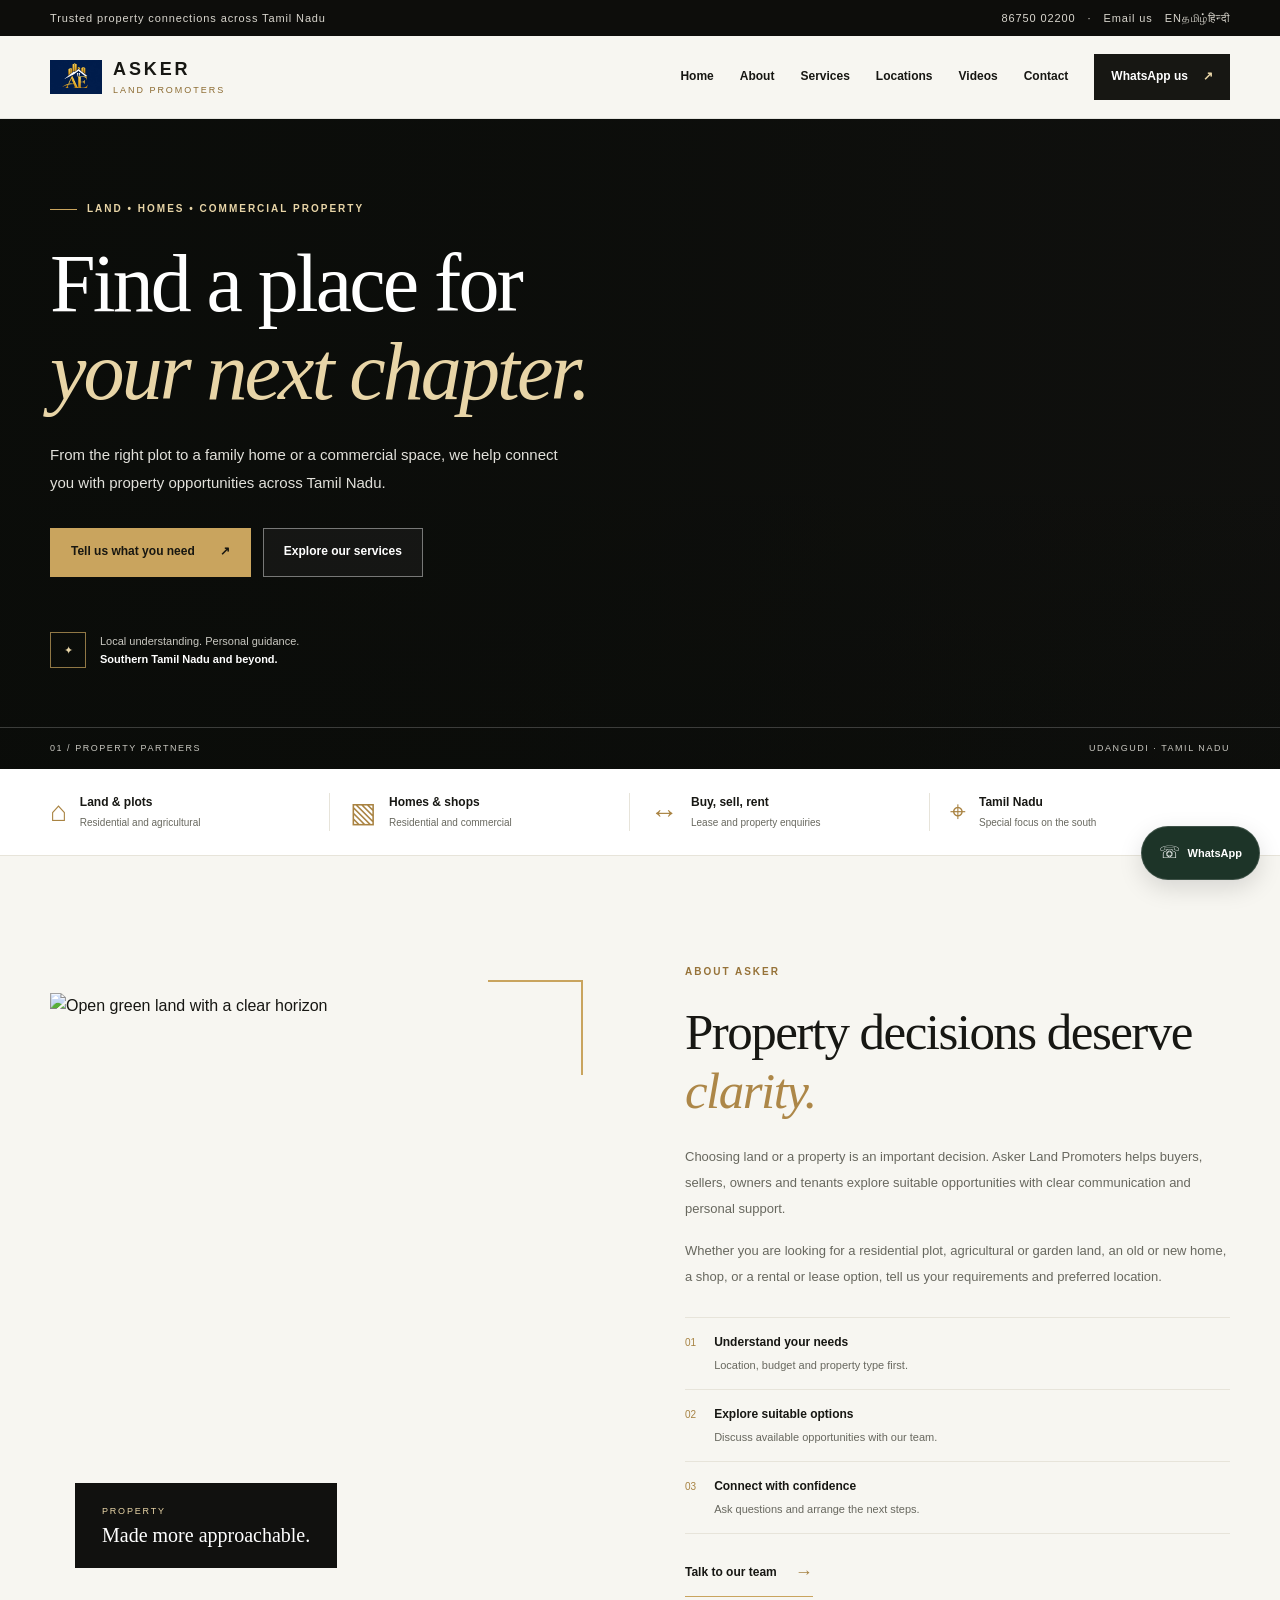
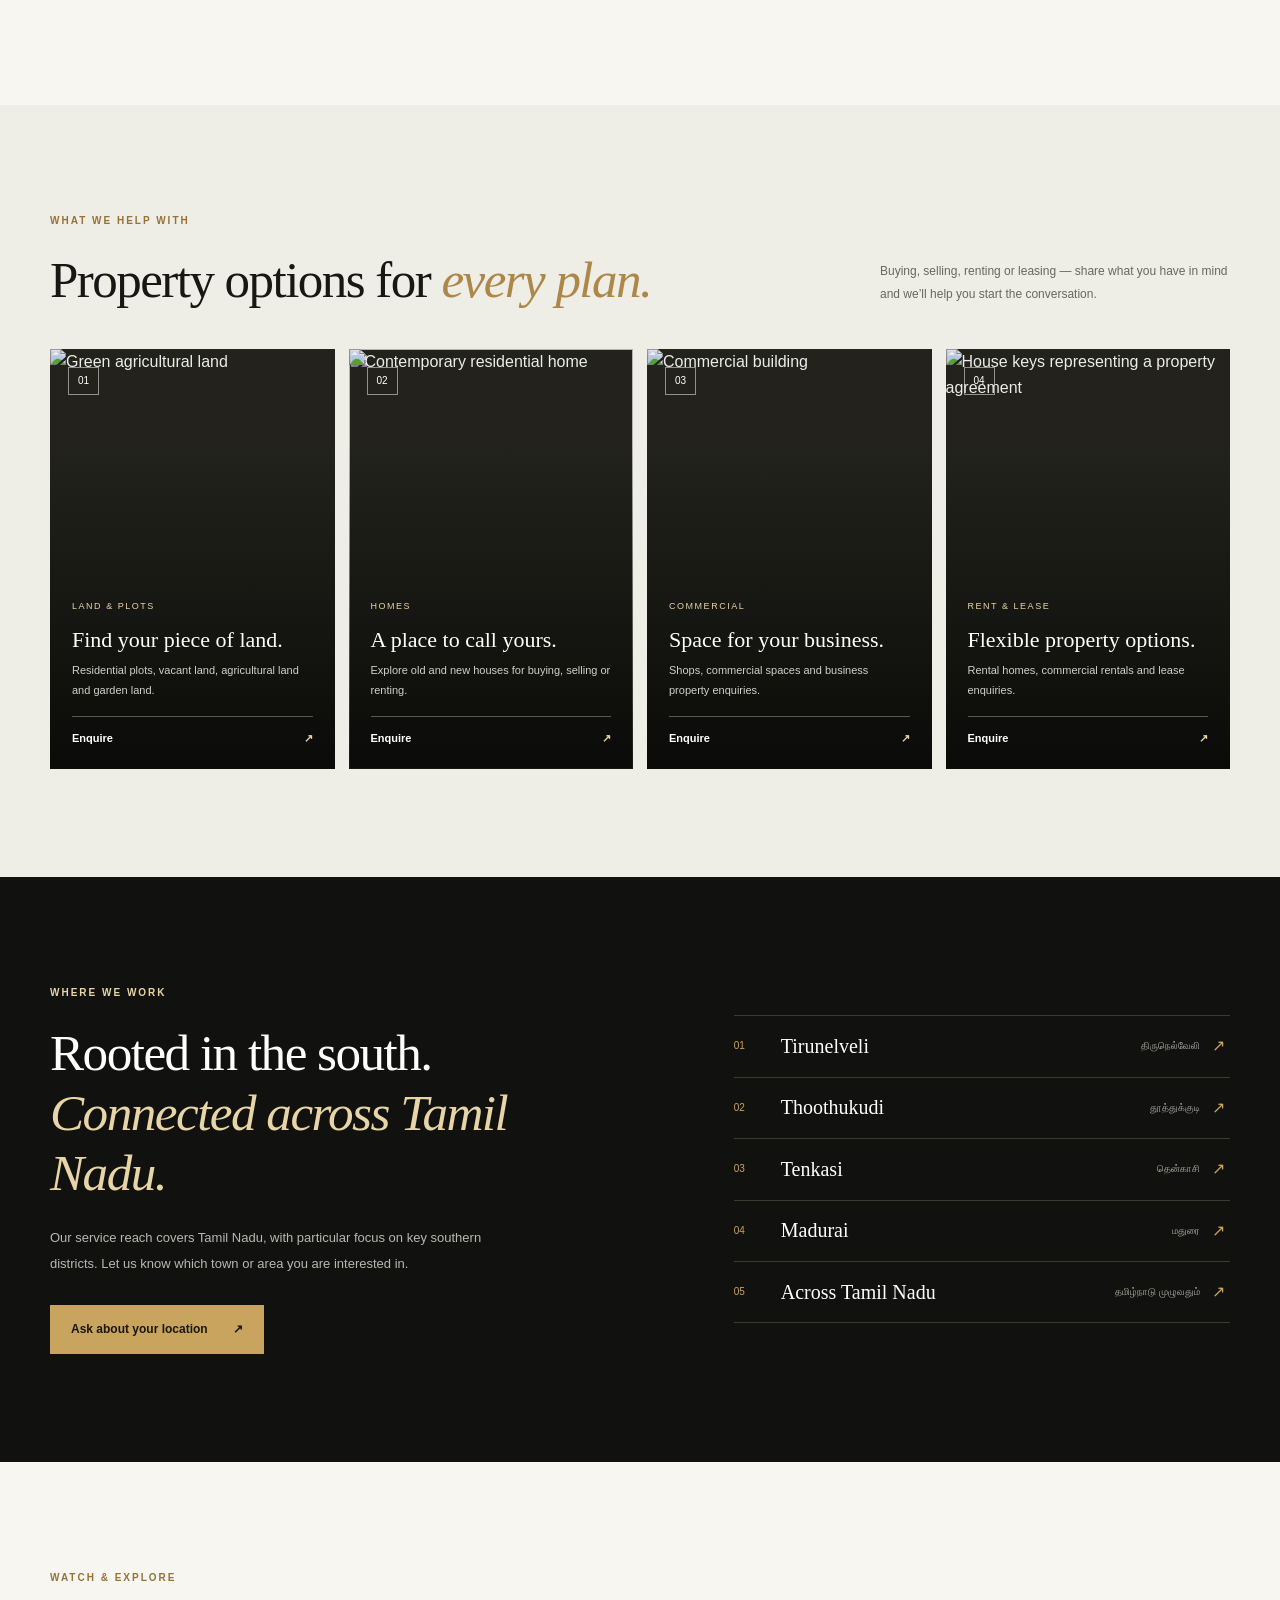
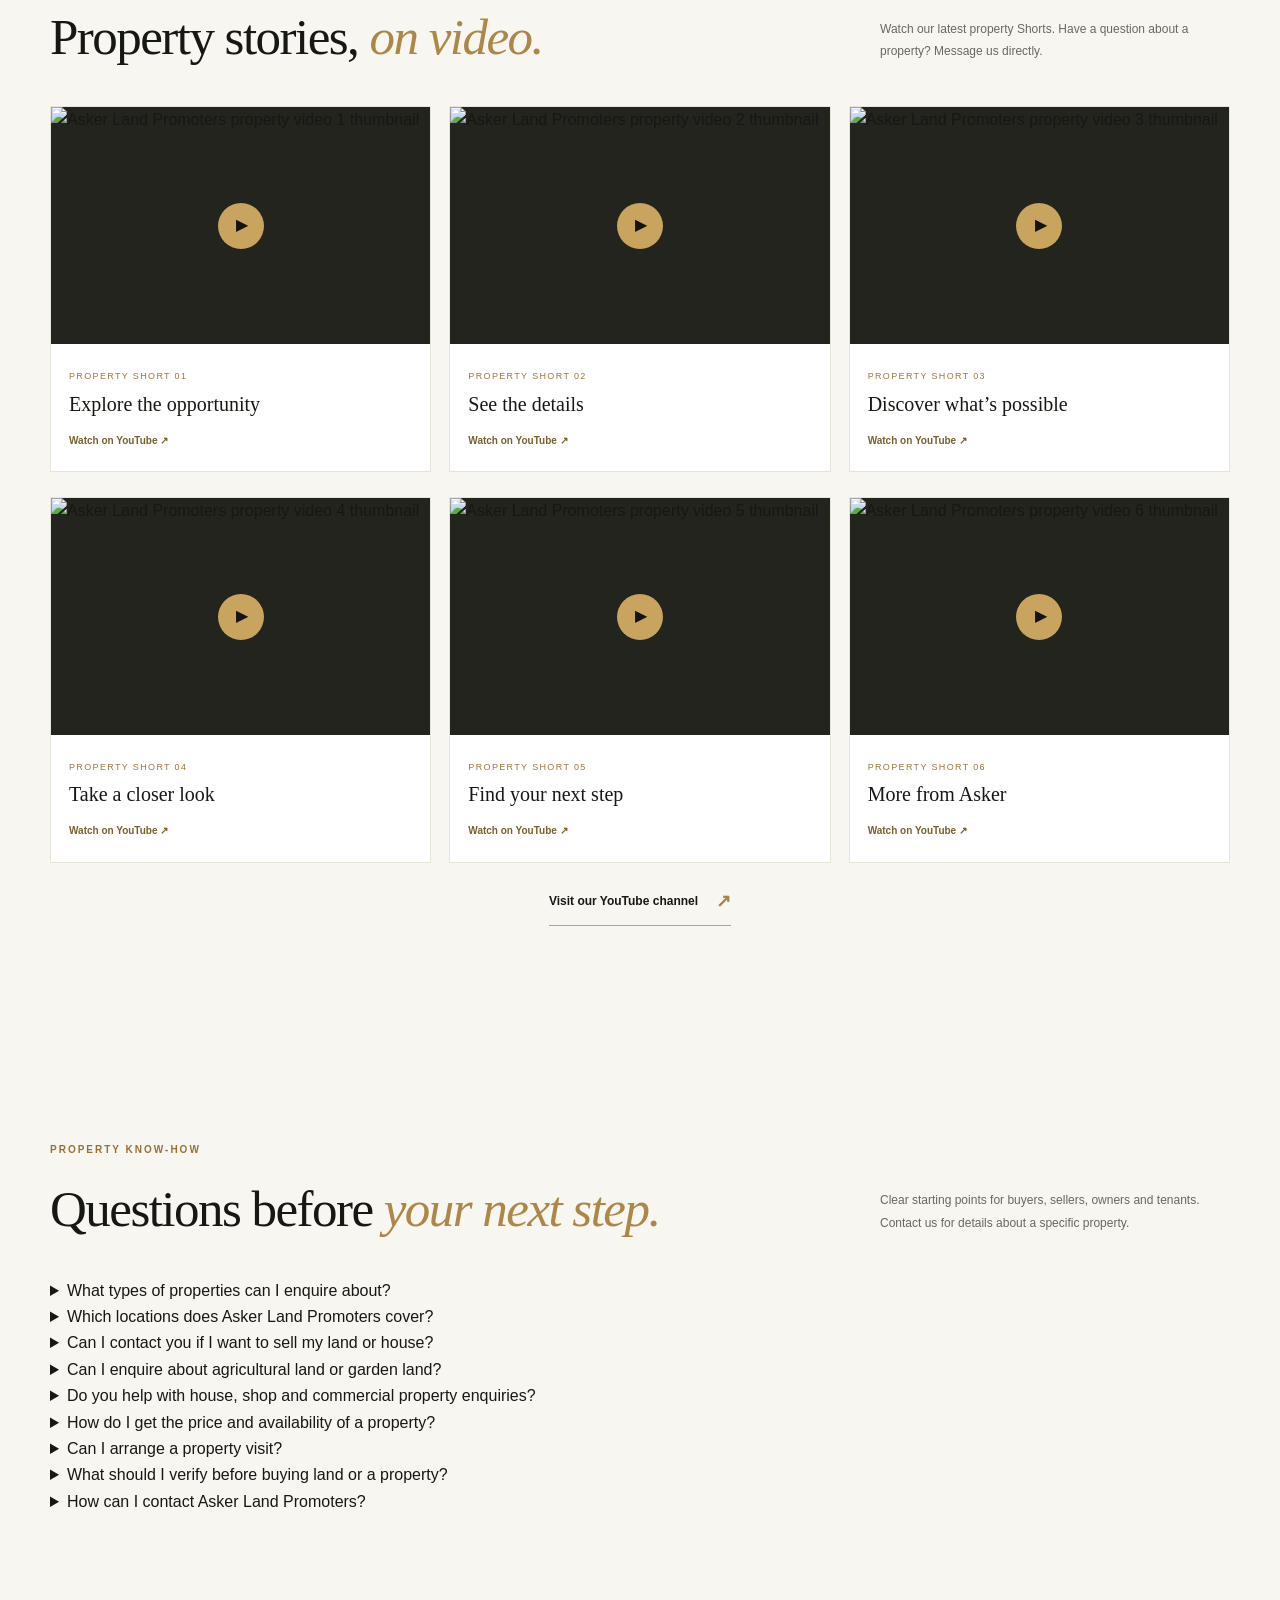
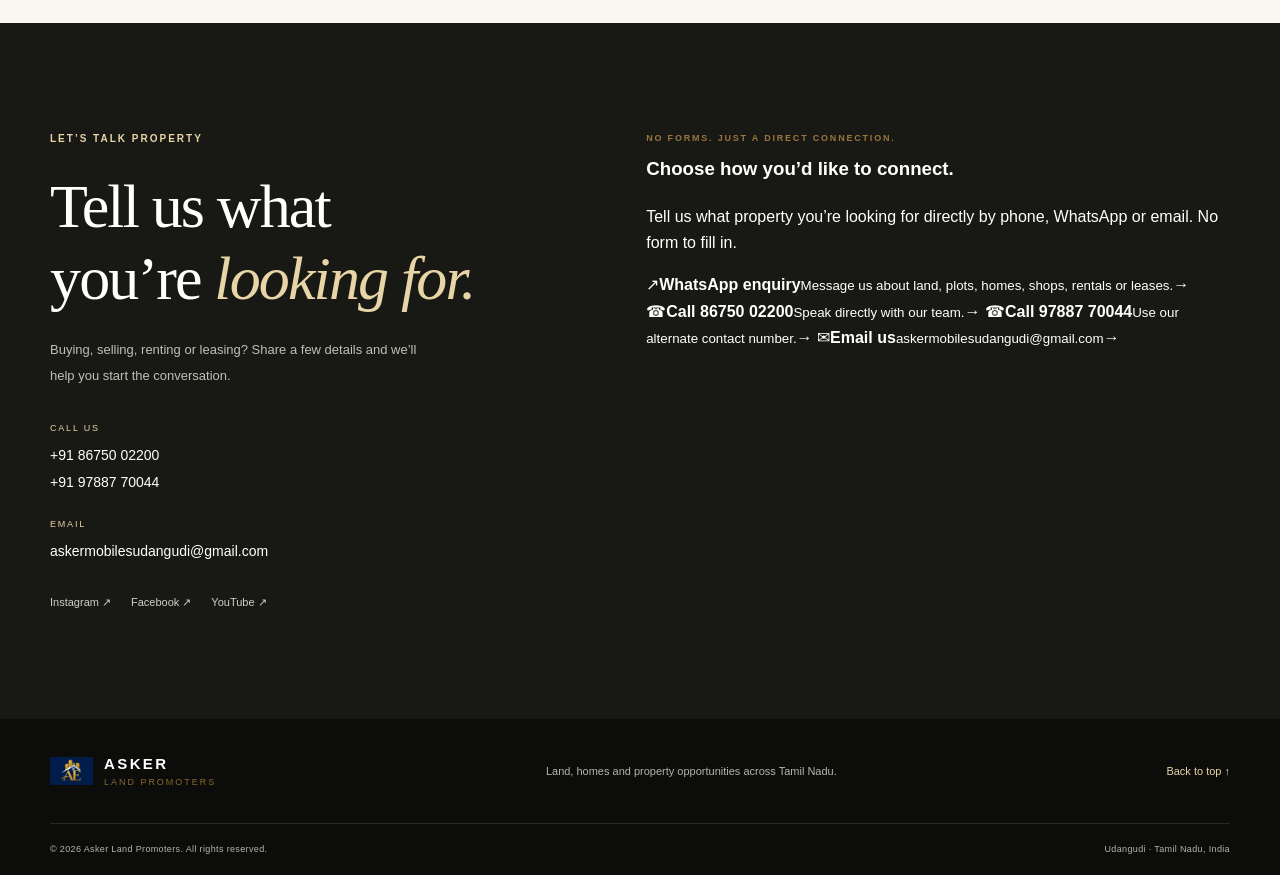
==== commit 5e1ff765: "Remove enquiry form and improve SEO, FAQ, accessibility and language links" ====
--- a/index.html
+++ b/index.html
@@ -9,6 +9,11 @@
   <meta name="author" content="Asker Land Promoters">
   <meta name="robots" content="index,follow,max-image-preview:large">
   <link rel="canonical" href="https://askerlandpromotors.online/">
+  <link rel="alternate" hreflang="en-IN" href="https://askerlandpromotors.online/">
+  <link rel="alternate" hreflang="ta-IN" href="https://askerlandpromotors.online/ta/">
+  <link rel="alternate" hreflang="hi-IN" href="https://askerlandpromotors.online/hi/">
+  <link rel="alternate" hreflang="x-default" href="https://askerlandpromotors.online/">
+  <meta property="og:locale" content="en_IN">
   <meta property="og:type" content="website">
   <meta property="og:site_name" content="Asker Land Promoters">
   <meta property="og:title" content="Asker Land Promoters | Land & Property Across Tamil Nadu">
@@ -54,7 +59,7 @@
   <div class="topbar">
     <div class="container topbar-inner">
       <span>Trusted property connections across Tamil Nadu</span>
-      <div class="topbar-links"><a href="tel:+918675002200">86750 02200</a><span>·</span><a href="mailto:askermobilesudangudi@gmail.com">Email us</a></div>
+      <div class="topbar-links"><a href="tel:+918675002200">86750 02200</a><span>·</span><a href="mailto:askermobilesudangudi@gmail.com">Email us</a><span class="language-links" aria-label="Choose language"><a href="/" lang="en">EN</a><a href="/ta/" lang="ta">தமிழ்</a><a href="/hi/" lang="hi">हिन्दी</a></span></div>
     </div>
   </div>
   <header class="site-header">
@@ -100,12 +105,32 @@
       <article class="video-card"><a class="video-frame" href="https://www.youtube.com/shorts/oQ6vmt1zuzE" target="_blank" rel="noopener" aria-label="Watch property video 5 on YouTube"><img src="https://i.ytimg.com/vi/oQ6vmt1zuzE/hqdefault.jpg" alt="Asker Land Promoters property video 5 thumbnail" loading="lazy"><span>▶</span></a><div><small>PROPERTY SHORT 05</small><h3>Find your next step</h3><a href="https://www.youtube.com/shorts/oQ6vmt1zuzE" target="_blank" rel="noopener">Watch on YouTube ↗</a></div></article>
       <article class="video-card"><a class="video-frame" href="https://www.youtube.com/shorts/F8yQ_1STNH0" target="_blank" rel="noopener" aria-label="Watch property video 6 on YouTube"><img src="https://i.ytimg.com/vi/F8yQ_1STNH0/hqdefault.jpg" alt="Asker Land Promoters property video 6 thumbnail" loading="lazy"><span>▶</span></a><div><small>PROPERTY SHORT 06</small><h3>More from Asker</h3><a href="https://www.youtube.com/shorts/F8yQ_1STNH0" target="_blank" rel="noopener">Watch on YouTube ↗</a></div></article>
     </div><div class="center-action"><a class="text-link" href="https://www.youtube.com/@asker_mobiles_land_promoters" target="_blank" rel="noopener">Visit our YouTube channel <span>↗</span></a></div></div></section>
+<section class="section faq-section" id="faq"><div class="container"><div class="section-heading"><div><p class="eyebrow dark-eyebrow">PROPERTY KNOW-HOW</p><h2>Questions before <em>your next step.</em></h2></div><p>Clear starting points for buyers, sellers, owners and tenants. Contact us for details about a specific property.</p></div><div class="faq-list">
+<details><summary>What types of properties can I enquire about?</summary><p>You can enquire about residential plots, vacant land, agricultural or garden land, old or new houses, shops, commercial property, rentals and leases.</p></details>
+<details><summary>Which locations does Asker Land Promoters cover?</summary><p>We aim to assist with property enquiries across Tamil Nadu, with a special focus on Tirunelveli, Thoothukudi, Tenkasi and Madurai. Contact us to discuss your exact town or area.</p></details>
+<details><summary>Can I contact you if I want to sell my land or house?</summary><p>Yes. Call or WhatsApp us with the property type, location and any details you can share so we can discuss the next steps.</p></details>
+<details><summary>Can I enquire about agricultural land or garden land?</summary><p>Yes. Tell us the location and type of land you are interested in. Availability, title and land-use details must be confirmed for each property individually.</p></details>
+<details><summary>Do you help with house, shop and commercial property enquiries?</summary><p>Yes. You can contact us about residential homes, shops, commercial spaces, rentals and lease options.</p></details>
+<details><summary>How do I get the price and availability of a property?</summary><p>Send us a WhatsApp message or call with the property location or listing details. Price and availability need to be confirmed directly for each property.</p></details>
+<details><summary>Can I arrange a property visit?</summary><p>Ask our team about arranging a visit for a property you are interested in. Visit timing and access depend on the specific property and owner.</p></details>
+<details><summary>What should I verify before buying land or a property?</summary><p>Independently verify ownership and title, encumbrances, approved layout or planning permissions where applicable, land classification, access, boundaries, taxes and relevant records with qualified local professionals before committing.</p></details>
+<details><summary>How can I contact Asker Land Promoters?</summary><p>Call 86750 02200 or 97887 70044, email askermobilesudangudi@gmail.com, or use the WhatsApp link on this website.</p></details>
+</div></div></section>
     <section class="contact-section section" id="contact"><div class="container contact-layout"><div class="contact-copy"><p class="eyebrow">LET’S TALK PROPERTY</p><h2>Tell us what<br>you’re <em>looking for.</em></h2><p>Buying, selling, renting or leasing? Share a few details and we’ll help you start the conversation.</p><div class="contact-detail"><span>CALL US</span><a href="tel:+918675002200">+91 86750 02200</a><a href="tel:+919788770044">+91 97887 70044</a></div><div class="contact-detail"><span>EMAIL</span><a href="mailto:askermobilesudangudi@gmail.com">askermobilesudangudi@gmail.com</a></div><div class="social-links"><a href="https://www.instagram.com/asker_mobiles_udangudi/" target="_blank" rel="noopener">Instagram ↗</a><a href="https://www.facebook.com/askermobilesudangudi" target="_blank" rel="noopener">Facebook ↗</a><a href="https://www.youtube.com/@asker_mobiles_land_promoters" target="_blank" rel="noopener">YouTube ↗</a></div></div>
-      <form id="enquiry-form" class="enquiry-form"><p class="form-kicker">PROPERTY ENQUIRY</p><h3>How can we help?</h3><label for="full-name">Your name</label><input id="full-name" name="name" type="text" placeholder="Enter your name" autocomplete="name" required><label for="phone">Phone number</label><input id="phone" name="phone" type="tel" placeholder="Your contact number" autocomplete="tel" required pattern="[0-9+() -]{8,18}"><label for="property-type">I’m interested in</label><select id="property-type" name="property" required><option value="">Choose property type</option><option>Residential plot / land</option><option>Agricultural / garden land</option><option>Old or new house</option><option>Shop / commercial property</option><option>Rental property</option><option>Lease property</option><option>Selling my property</option><option>Other enquiry</option></select><label for="preferred-location">Preferred location</label><input id="preferred-location" name="location" type="text" placeholder="Town / district in Tamil Nadu"><label for="message">Anything else? <span>(optional)</span></label><textarea id="message" name="message" rows="3" placeholder="Budget, land size or other details"></textarea><button class="btn btn-gold form-submit" type="submit">Send enquiry on WhatsApp <span>↗</span></button><p class="form-note">Your enquiry opens in WhatsApp so you can review it before sending.</p></form>
+      <div class="contact-options" aria-label="Contact options">
+        <p class="form-kicker">NO FORMS. JUST A DIRECT CONNECTION.</p>
+        <h3>Choose how you’d like to connect.</h3>
+        <p class="contact-options-intro">Tell us what property you’re looking for directly by phone, WhatsApp or email. No form to fill in.</p>
+        <a class="contact-option" href="https://wa.me/918675002200?text=Vanakkam%2C%20I%20need%20property%20details." target="_blank" rel="noopener"><span class="option-icon" aria-hidden="true">↗</span><span><strong>WhatsApp enquiry</strong><small>Message us about land, plots, homes, shops, rentals or leases.</small></span><b aria-hidden="true">→</b></a>
+        <a class="contact-option" href="tel:+918675002200"><span class="option-icon" aria-hidden="true">☎</span><span><strong>Call 86750 02200</strong><small>Speak directly with our team.</small></span><b aria-hidden="true">→</b></a>
+        <a class="contact-option" href="tel:+919788770044"><span class="option-icon" aria-hidden="true">☎</span><span><strong>Call 97887 70044</strong><small>Use our alternate contact number.</small></span><b aria-hidden="true">→</b></a>
+        <a class="contact-option" href="mailto:askermobilesudangudi@gmail.com?subject=Property%20enquiry"><span class="option-icon" aria-hidden="true">✉</span><span><strong>Email us</strong><small>askermobilesudangudi@gmail.com</small></span><b aria-hidden="true">→</b></a>
+      </div>
     </div></section>
   </main>
   <footer class="site-footer"><div class="container footer-main"><a class="brand footer-brand" href="#home"><img src="images/logo.png.jpeg" alt="Asker Land Promoters logo"><span><strong>ASKER</strong><small>LAND PROMOTERS</small></span></a><p>Land, homes and property opportunities across Tamil Nadu.</p><a class="back-top" href="#home">Back to top ↑</a></div><div class="container footer-bottom"><span>© <span id="current-year">2026</span> Asker Land Promoters. All rights reserved.</span><span>Udangudi · Tamil Nadu, India</span></div></footer>
   <a class="floating-whatsapp" href="https://wa.me/918675002200?text=Vanakkam%2C%20I%20need%20property%20details." target="_blank" rel="noopener" aria-label="Chat with Asker Land Promoters on WhatsApp">☏<span>WhatsApp</span></a>
+  <script type="application/ld+json">{"@context":"https://schema.org","@type":"FAQPage","mainEntity":[[{"@type":"Question","name":"What types of properties can I enquire about?","acceptedAnswer":{"@type":"Answer","text":"You can enquire about residential plots, vacant land, agricultural or garden land, old or new houses, shops, commercial property, rentals and leases."}},{"@type":"Question","name":"Which locations does Asker Land Promoters cover?","acceptedAnswer":{"@type":"Answer","text":"Property enquiries across Tamil Nadu, with a special focus on Tirunelveli, Thoothukudi, Tenkasi and Madurai. Contact us to discuss your exact town or area."}},{"@type":"Question","name":"Can I contact you if I want to sell my land or house?","acceptedAnswer":{"@type":"Answer","text":"Yes. Call or WhatsApp us with the property type, location and details to discuss the next steps."}},{"@type":"Question","name":"Can I enquire about agricultural land or garden land?","acceptedAnswer":{"@type":"Answer","text":"Yes. Share the location and type of land you are interested in. Availability, title and land-use details must be confirmed for each property individually."}},{"@type":"Question","name":"How do I get the price and availability of a property?","acceptedAnswer":{"@type":"Answer","text":"Send a WhatsApp message or call with the property location or listing details. Price and availability need to be confirmed directly for each property."}},{"@type":"Question","name":"What should I verify before buying land or a property?","acceptedAnswer":{"@type":"Answer","text":"Independently verify ownership and title, encumbrances, approved layout or planning permissions where applicable, land classification, access, boundaries, taxes and relevant records with qualified local professionals before committing."}}]]}</script>
   <script src="script.js" defer></script>
 </body>
 </html>
--- a/style.css
+++ b/style.css
@@ -1,1256 +1 @@
-/* =========================================================
-   ASKER LAND PROMOTORS
-   MAIN WEBSITE CSS
-========================================================= */
-
-
-/* =========================================================
-   RESET
-========================================================= */
-
-* {
-    margin: 0;
-    padding: 0;
-    box-sizing: border-box;
-}
-
-html {
-    scroll-behavior: smooth;
-}
-
-body {
-    font-family: "Montserrat", sans-serif;
-    background: #ffffff;
-    color: #202830;
-    line-height: 1.6;
-    overflow-x: hidden;
-}
-
-a {
-    text-decoration: none;
-    color: inherit;
-}
-
-img {
-    display: block;
-    max-width: 100%;
-}
-
-button {
-    font-family: inherit;
-}
-
-
-/* =========================================================
-   COMMON
-========================================================= */
-
-.container {
-    width: 90%;
-    max-width: 1180px;
-    margin: 0 auto;
-}
-
-.section {
-    padding: 95px 0;
-}
-
-.content-loading {
-    text-align: center;
-    color: #888888;
-    font-size: 14px;
-}
-
-
-/* =========================================================
-   HEADER
-========================================================= */
-
-.header {
-    position: absolute;
-    top: 0;
-    left: 0;
-
-    width: 100%;
-
-    z-index: 1000;
-}
-
-.navbar {
-    width: 90%;
-    max-width: 1250px;
-
-    min-height: 90px;
-
-    margin: 0 auto;
-
-    display: flex;
-    align-items: center;
-
-    gap: 30px;
-}
-
-
-/* =========================================================
-   LOGO
-========================================================= */
-
-.logo {
-    display: flex;
-    align-items: center;
-
-    flex-shrink: 0;
-}
-
-.logo img {
-    width: 145px;
-    height: auto;
-
-    object-fit: contain;
-}
-
-
-/* =========================================================
-   NAVIGATION
-========================================================= */
-
-.nav-menu {
-    list-style: none;
-
-    margin-left: auto;
-
-    display: flex;
-    align-items: center;
-
-    gap: 32px;
-}
-
-.nav-menu a {
-    position: relative;
-
-    color: #ffffff;
-
-    font-size: 13px;
-    font-weight: 600;
-
-    transition: 0.3s ease;
-}
-
-.nav-menu a::after {
-    content: "";
-
-    position: absolute;
-
-    left: 0;
-    bottom: -7px;
- 
-    width: 0;
-    height: 2px;
-
-    background: #ffffff;
-
-    transition: 0.3s ease;
-}
-
-.nav-menu a:hover::after {
-    width: 100%;
-}
-
-
-/* =========================================================
-   NAVBAR WHATSAPP
-========================================================= */
-
-.nav-whatsapp {
-    display: inline-flex;
-
-    align-items: center;
-    justify-content: center;
-
-    min-width: 120px;
-
-    padding: 11px 20px;
-
-    border-radius: 30px;
-
-    background: #ffffff;
-    color: #202830;
-
-    font-size: 12px;
-    font-weight: 700;
-
-    transition: 0.3s ease;
-}
-
-.nav-whatsapp:hover {
-    transform: translateY(-2px);
-}
-
-
-/* =========================================================
-   MOBILE MENU BUTTON
-========================================================= */
-
-.menu-toggle {
-    display: none;
-
-    border: none;
-    background: transparent;
-
-    color: #ffffff;
-
-    font-size: 29px;
-
-    cursor: pointer;
-}
-
-
-/* =========================================================
-   HERO SECTION
-========================================================= */
-
-.hero {
-    position: relative;
-
-    min-height: 720px;
-
-    display: flex;
-    align-items: center;
-
-    background-image: url("images/hero.png.jpeg");
-
-    background-size: cover;
-    background-position: center center;
-    background-repeat: no-repeat;
-
-    overflow: hidden;
-}
-
-
-/* Hero Overlay */
-
-.hero-overlay {
-    position: absolute;
-
-    inset: 0;
-
-    background:
-        linear-gradient(
-            90deg,
-            rgba(8, 20, 30, 0.78) 0%,
-            rgba(8, 20, 30, 0.58) 45%,
-            rgba(8, 20, 30, 0.25) 100%
-        );
-}
-
-
-/* Hero Content */
-
-.hero-content {
-    position: relative;
-
-    z-index: 2;
-
-    width: 90%;
-    max-width: 1180px;
-
-    margin: 0 auto;
-
-    padding-top: 40px;
-    padding-bottom: 40px;
-}
-
-
-/* Hero Main Heading */
-
-.hero-content h1 {
-    margin-top: 0;
-    margin-bottom: 20px;
-
-    color: #d4af37;
-
-    font-size: clamp(45px, 5vw, 68px);
-
-    line-height: 1.12;
-
-    font-weight: 800;
-
-    letter-spacing: 0.5px;
-}
-
-
-/* Hero Sub Heading */
-
-.hero-content h2 {
-    margin-top: 0;
-    margin-bottom: 22px;
-
-    color: #d4af37;
-
-    font-size: clamp(28px, 3vw, 40px);
-
-    line-height: 1.25;
-
-    font-weight: 700;
-}
-
-
-/* Hero Paragraph */
-
-.hero-content p {
-    margin-top: 0;
-    margin-bottom: 28px;
-
-    max-width: 800px;
-
-    color: #f5e6a8;
-
-    font-size: 20px;
-
-    line-height: 1.8;
-}
-
-
-/* =========================================================
-   COMMON MARKDOWN CONTENT SPACING
-========================================================= */
-
-.about,
-.services,
-.why-us,
-.contact {
-    padding-top: 110px;
-    padding-bottom: 110px;
-}
-
-
-/* =========================================================
-   MAIN SECTION HEADINGS
-========================================================= */
-
-.about h1,
-.services h1,
-.why-us h1,
-.contact h1 {
-    margin-top: 0;
-    margin-bottom: 32px;
-
-    color: #202830;
-
-    font-size: clamp(32px, 4vw, 48px);
-
-    line-height: 1.25;
-
-    font-weight: 800;
-}
-
-
-/* =========================================================
-   SUB HEADINGS
-========================================================= */
-
-.about h2,
-.services h2,
-.why-us h2,
-.contact h2 {
-    margin-top: 42px;
-    margin-bottom: 16px;
-
-    color: #202830;
-
-    font-size: 26px;
-
-    line-height: 1.35;
-
-    font-weight: 700;
-}
-
-
-/* =========================================================
-   MARKDOWN PARAGRAPHS
-========================================================= */
-
-.about p,
-.services p,
-.why-us p,
-.contact p {
-    margin-top: 0;
-    margin-bottom: 24px;
-
-    color: #626b73;
-
-    font-size: 18px;
-
-    line-height: 1.9;
-}
-
-
-/* =========================================================
-   ABOUT
-========================================================= */
-
-.about {
-    background: #ffffff;
-}
-
-.about-content {
-    max-width: 900px;
-
-    margin: 0 auto;
-}
-
-
-/* =========================================================
-   SERVICES
-========================================================= */
-
-.services {
-    background: #f6f7f8;
-}
-
-.services-content {
-    max-width: 1180px;
-
-    margin: 0 auto;
-}
-
-
-/* Service List */
-
-.services ul {
-    list-style: none;
-
-    margin: 40px 0 0;
-    padding: 0;
-
-    display: grid;
-
-    grid-template-columns: repeat(2, 1fr);
-
-    gap: 28px;
-}
-
-
-/* Service Card */
-
-.services li {
-    padding: 32px;
-
-    background: #ffffff;
-
-    border: 1px solid #e8eaec;
-
-    border-radius: 12px;
-
-    color: #555f67;
-
-    font-size: 17px;
-
-    line-height: 1.8;
-
-    transition: 0.3s ease;
-}
-
-.services li:hover {
-    transform: translateY(-5px);
-
-    box-shadow:
-        0 12px 30px rgba(0, 0, 0, 0.07);
-}
-
-
-/* =========================================================
-   WHY US
-========================================================= */
-
-.why-us {
-    background: #ffffff;
-}
-
-.why-us ul {
-    list-style: none;
-
-    margin: 40px 0 0;
-    padding: 0;
-
-    display: grid;
-
-    grid-template-columns: repeat(2, 1fr);
-
-    gap: 28px;
-}
-
-
-/* Why Us Card */
-
-.why-us li {
-    padding: 32px;
-
-    border-top: 4px solid #d4af37;
-
-    border-radius: 6px;
-
-    background: #f8f8f8;
-
-    color: #626b73;
-
-    font-size: 17px;
-
-    line-height: 1.8;
-
-    transition: 0.3s ease;
-}
-
-.why-us li:hover {
-    transform: translateY(-4px);
-
-    box-shadow:
-        0 10px 25px rgba(0, 0, 0, 0.06);
-}
-
-
-/* =========================================================
-   CONTACT
-========================================================= */
-
-.contact {
-    background: #f6f7f8;
-}
-
-.contact > .container > div {
-    max-width: 1180px;
-
-    margin: 0 auto;
-}
-
-
-/* Contact Heading */
-
-.contact h3 {
-    margin-top: 35px;
-    margin-bottom: 12px;
-
-    color: #202830;
-
-    font-size: 23px;
-}
-
-
-/* Contact Paragraph */
-
-.contact p {
-    margin-bottom: 14px;
-
-    font-size: 17px;
-}
-
-
-/* Contact Links */
-
-.contact a {
-    color: #202830;
-
-    font-weight: 600;
-
-    text-decoration: none;
-
-    transition: 0.3s ease;
-}
-
-.contact a:hover {
-    color: #d4af37;
-
-    text-decoration: none;
-}
-
-
-/* =========================================================
-   CTA SECTION
-========================================================= */
-
-.cta {
-    padding: 95px 0;
-
-    background: #202830;
-
-    text-align: center;
-}
-
-.cta h1,
-.cta h2 {
-    margin-top: 0;
-    margin-bottom: 18px;
-
-    color: #d4af37;
-
-    font-size: clamp(32px, 4vw, 48px);
-
-    line-height: 1.2;
-}
-
-.cta p {
-    margin-bottom: 28px;
-
-    color: rgba(255, 255, 255, 0.78);
-
-    font-size: 17px;
-
-    line-height: 1.7;
-}
-
-
-/* =========================================================
-   FOOTER
-========================================================= */
-
-.footer {
-    position: relative;
-
-    overflow: hidden;
-
-    background: #17212b;
-
-    color: #ffffff;
-}
-
-
-/* Footer Background */
-
-.footer-image {
-    position: absolute;
-
-    inset: 0;
-
-    background-image:
-        linear-gradient(
-            rgba(23, 33, 43, 0.92),
-            rgba(23, 33, 43, 0.96)
-        ),
-        url("images/footer.jpg");
-
-    background-size: cover;
-
-    background-position: center;
-
-    background-repeat: no-repeat;
-}
-
-
-/* Footer Content */
-
-.footer-content {
-    position: relative;
-
-    z-index: 2;
-}
-
-.footer-container {
-    width: 90%;
-    max-width: 1180px;
-
-    margin: 0 auto;
-
-    padding: 70px 0 50px;
-
-    display: grid;
-
-    grid-template-columns: 2fr 1fr 1fr;
-
-    gap: 60px;
-}
-
-
-/* =========================================================
-   FOOTER ABOUT
-========================================================= */
-
-.footer-logo {
-    display: inline-block;
-
-    margin-bottom: 18px;
-}
-
-.footer-logo img {
-    width: 150px;
-}
-
-.footer-about p {
-    max-width: 380px;
-
-    color: rgba(255, 255, 255, 0.65);
-
-    font-size: 13px;
-
-    line-height: 1.8;
-}
-
-
-/* =========================================================
-   FOOTER LINKS
-========================================================= */
-
-.footer-links,
-.footer-social {
-    display: flex;
-
-    flex-direction: column;
-
-    align-items: flex-start;
-
-    gap: 10px;
-}
-
-.footer-links h3,
-.footer-social h3 {
-    margin-bottom: 12px;
-
-    color: #ffffff;
-
-    font-size: 15px;
-}
-
-.footer-links a,
-.footer-social a {
-    color: rgba(255, 255, 255, 0.65);
-
-    font-size: 13px;
-
-    transition: 0.3s ease;
-}
-
-.footer-links a:hover,
-.footer-social a:hover {
-    color: #ffffff;
-
-    transform: translateX(3px);
-}
-
-
-/* =========================================================
-   FOOTER BOTTOM
-========================================================= */
-
-.footer-bottom {
-    width: 90%;
-    max-width: 1180px;
-
-    margin: 0 auto;
-
-    padding: 20px 0;
-
-    border-top: 1px solid rgba(255, 255, 255, 0.12);
-
-    text-align: center;
-}
-
-.footer-bottom p {
-    color: rgba(255, 255, 255, 0.5);
-
-    font-size: 11px;
-}
-
-
-/* =========================================================
-   TABLET
-========================================================= */
-
-@media (max-width: 1000px) {
-
-    .nav-menu {
-        gap: 20px;
-    }
-
-    .nav-menu a {
-        font-size: 12px;
-    }
-
-    .services ul,
-    .why-us ul {
-        grid-template-columns: repeat(2, 1fr);
-    }
-
-    .footer-container {
-        grid-template-columns: 1.5fr 1fr 1fr;
-
-        gap: 35px;
-    }
-
-}
-
-
-/* =========================================================
-   MOBILE
-========================================================= */
-
-@media (max-width: 768px) {
-
-    .navbar {
-        display: flex;
-        align-items: center;
-        justify-content: space-between;
-        width: 100%;
-        padding: 12px 20px;
-    }
-
-    .logo {
-        display: flex;
-        align-items: center;
-    }
-
-    .logo img {
-        width: 120px;
-        height: auto;
-        display: block;
-    }
-
-    /* MENU TOGGLE - TOP RIGHT */
-    .menu-toggle {
-        display: flex;
-        align-items: center;
-        justify-content: center;
-
-        margin-left: auto;
-
-        width: 48px;
-        height: 48px;
-
-        background: transparent;
-        border: none;
-
-        color: #ffffff;
-        font-size: 34px;
-        line-height: 1;
-
-        cursor: pointer;
-
-        padding: 0;
-    }
-
-    .nav-whatsapp {
-        display: none;
-    }
-
-    .nav-menu {
-        position: absolute;
-        top: 100%;
-        left: 0;
-
-        width: 100%;
-
-        display: none;
-        flex-direction: column;
-
-        background: rgba(20, 35, 45, 0.98);
-
-        padding: 15px 20px;
-    }
-
-    .nav-menu.active {
-        display: flex;
-    }
-
-    .nav-menu li {
-        width: 100%;
-        text-align: center;
-    }
-
-    .nav-menu a {
-        display: block;
-        padding: 14px;
-        color: #ffffff;
-    }
-
-    /* -----------------------------------------
-       Hero
-    ----------------------------------------- */
-
-    .hero {
-        min-height: 620px;
-
-        background-position: center center;
-    }
-
-    .hero-overlay {
-        background:
-            linear-gradient(
-                180deg,
-                rgba(15, 25, 34, 0.62),
-                rgba(15, 25, 34, 0.91)
-            );
-    }
-
-    .hero-content {
-        width: 90%;
-
-        padding-top: 65px;
-    }
-
-    .hero-content h1 {
-        font-size: clamp(34px, 10vw, 48px);
-
-        line-height: 1.12;
-    }
-
-    .hero-content p {
-        font-size: 13px;
-    }
-
-    .hero-content p:first-of-type {
-        font-size: 10px;
-
-        letter-spacing: 2px;
-    }
-
-    .hero-content a {
-        width: 100%;
-
-        max-width: 250px;
-
-        margin-top: 18px;
-        margin-right: 0;
-    }
-
-
-    /* -----------------------------------------
-       Sections
-    ----------------------------------------- */
-
-    .section {
-        padding: 65px 0;
-    }
-
-    .container {
-        width: 90%;
-    }
-
-    .about h1,
-    .services h1,
-    .why-us h1,
-    .contact h1 {
-        font-size: 29px;
-    }
-
-
-    /* -----------------------------------------
-       About
-    ----------------------------------------- */
-
-    .about,
-    .services,
-    .why-us,
-    .contact {
-        padding-top: 70px;
-        padding-bottom: 70px;
-    }
-
-    .about h1,
-    .services h1,
-    .why-us h1,
-    .contact h1 {
-        margin-bottom: 28px;
-
-        font-size: 30px;
-
-        line-height: 1.3;
-    }
-
-    .about h2,
-    .services h2,
-    .why-us h2,
-    .contact h2 {
-        margin-top: 32px;
-        margin-bottom: 12px;
-
-        font-size: 22px;
-    }
-
-    .about p,
-    .services p,
-    .why-us p,
-    .contact p {
-        margin-bottom: 20px;
-
-        font-size: 15px;
-
-        line-height: 1.85;
-    }
-
-    .services ul,
-    .why-us ul {
-        grid-template-columns: 1fr;
-
-        gap: 18px;
-
-        margin-top: 30px;
-    }
-
-    .services li,
-    .why-us li {
-        padding: 24px;
-    }
-
-    .contact h3 {
-        margin-top: 28px;
-        margin-bottom: 8px;
-
-        font-size: 21px;
-    }
-
-    /* -----------------------------------------
-       CTA
-    ----------------------------------------- */
-
-    .cta {
-        padding: 65px 20px;
-    }
-
-    .cta h1,
-    .cta h2 {
-        font-size: 29px;
-    }
-
-
-    /* -----------------------------------------
-       Contact
-    ----------------------------------------- */
-
-    .contact p {
-        font-size: 13px;
-    }
-
-
-    /* -----------------------------------------
-       Footer
-    ----------------------------------------- */
-
-    .footer-container {
-        width: 90%;
-
-        padding: 55px 0 40px;
-
-        grid-template-columns: 1fr;
-
-        gap: 35px;
-    }
-
-    .footer-logo img {
-        width: 135px;
-    }
-
-    .footer-about p {
-        max-width: 100%;
-    }
-
-    .footer-bottom {
-        width: 90%;
-    }
-
-}
-
-
-/* =========================================================
-   SMALL MOBILE
-========================================================= */
-
-@media (max-width: 420px) {
-
-    .navbar {
-        width: 90%;
-    }
-
-    .logo img {
-        width: 110px;
-    }
-
-    .menu-toggle {
-        font-size: 27px;
-    }
-
-    .hero {
-        min-height: 590px;
-    }
-
-    .hero-content h1 {
-        font-size: 32px;
-    }
-
-    .hero-content p {
-        font-size: 12px;
-    }
-
-    .section {
-        padding: 55px 0;
-    }
-
-    .about h1,
-    .services h1,
-    .why-us h1,
-    .contact h1 {
-        font-size: 27px;
-    }
-
-    .services li,
-    .why-us li {
-        padding: 20px 17px;
-    }
-
-}
-/* =========================================================
-   PROPERTY VIDEOS
-========================================================= */
-
-.property-videos {
-    padding: 100px 0;
-
-    background: #ffffff;
-}
-
-
-/* Video Heading */
-
-.video-heading {
-    text-align: center;
-
-    max-width: 800px;
-
-    margin: 0 auto 50px;
-}
-
-.video-heading h1 {
-    margin-bottom: 18px;
-
-    color: #202830;
-
-    font-size: clamp(32px, 4vw, 48px);
-
-    line-height: 1.25;
-
-    font-weight: 800;
-}
-
-.video-heading p {
-    color: #626b73;
-
-    font-size: 18px;
-
-    line-height: 1.7;
-}
-
-
-/* Video Grid */
-
-.video-grid {
-    max-width: 1180px;
-
-    margin: 0 auto;
-
-    display: grid;
-
-    grid-template-columns: repeat(2, 1fr);
-
-    gap: 30px;
-}
-
-
-/* Video Card */
-
-.video-card {
-    background: #f6f7f8;
-
-    border: 1px solid #e5e7e9;
-
-    border-radius: 14px;
-
-    overflow: hidden;
-
-    transition: 0.3s ease;
-}
-
-.video-card:hover {
-    transform: translateY(-5px);
-
-    box-shadow:
-        0 12px 30px rgba(0, 0, 0, 0.08);
-}
-
-
-/* Video */
-
-.video-card video {
-    display: block;
-
-    width: 100%;
-
-    height: 300px;
-
-    object-fit: cover;
-
-    background: #000;
-}
-
-
-/* Video Title */
-
-.video-card h3 {
-    margin: 22px 22px 8px;
-
-    color: #202830;
-
-    font-size: 22px;
-}
-
-
-/* Video Description */
-
-.video-card p {
-    margin: 0 22px 24px;
-
-    color: #626b73;
-
-    font-size: 15px;
-
-    line-height: 1.7;
-}
-
-
-/* =========================================================
-   MOBILE
-========================================================= */
-
-@media (max-width: 600px) {
-
-    .property-videos {
-        padding: 65px 0;
-    }
-
-    .video-heading {
-        margin-bottom: 30px;
-
-        padding: 0 20px;
-    }
-
-    .video-heading h1 {
-        font-size: 32px;
-    }
-
-    .video-heading p {
-        font-size: 16px;
-    }
-
-    .video-grid {
-        grid-template-columns: 1fr;
-
-        gap: 22px;
-
-        padding: 0 18px;
-    }
-
-    .video-card video {
-        height: 220px;
-    }
-
-    .video-card h3 {
-        font-size: 20px;
-    }
-
-}
+:root{--ink:#171713;--muted:#68685f;--paper:#f7f6f1;--white:#fff;--gold:#c9a45e;--gold-light:#e8d5a7;--line:#e7e4da;--dark:#11110f;--serif:"Playfair Display",Georgia,serif;--sans:"DM Sans",Arial,sans-serif;--container:1180px}*{box-sizing:border-box}html{scroll-behavior:smooth;scroll-padding-top:88px}body{margin:0;background:var(--paper);color:var(--ink);font-family:var(--sans);line-height:1.65;-webkit-font-smoothing:antialiased}img{max-width:100%;display:block}a{color:inherit;text-decoration:none}button,input,select,textarea{font:inherit}.container{width:min(var(--container),calc(100% - 48px));margin-inline:auto}.skip-link{position:absolute;left:-9999px;top:8px;background:#fff;padding:10px;z-index:99}.skip-link:focus{left:10px}.topbar{background:#0d0d0b;color:#d9d6ce;font-size:11px;letter-spacing:.08em}.topbar-inner{min-height:36px;display:flex;justify-content:space-between;align-items:center;gap:20px}.topbar-links{display:flex;gap:12px;align-items:center}.topbar a:hover{color:var(--gold-light)}.site-header{position:sticky;top:0;z-index:30;background:rgba(247,246,241,.96);backdrop-filter:blur(14px);border-bottom:1px solid rgba(23,23,19,.08)}.nav-wrap{min-height:82px;display:flex;align-items:center;justify-content:space-between;gap:30px}.brand{display:flex;align-items:center;gap:11px;flex-shrink:0}.brand img{width:52px;height:52px;object-fit:contain;border-radius:4px}.brand span{display:flex;flex-direction:column;line-height:1.15}.brand strong{font-size:18px;letter-spacing:.16em;font-weight:700}.brand small{font-size:9px;letter-spacing:.22em;margin-top:5px;color:#8b6a30}.nav-menu{display:flex;align-items:center;gap:26px;font-size:12px;font-weight:600}.nav-menu>a:not(.nav-cta){position:relative;padding:8px 0}.nav-menu>a:not(.nav-cta):after{content:"";position:absolute;left:0;bottom:1px;width:0;height:1px;background:var(--gold);transition:width .25s}.nav-menu>a:hover:after{width:100%}.nav-cta{background:var(--ink);color:white;padding:13px 17px;display:flex;gap:15px;align-items:center}.nav-cta span{color:var(--gold-light)}.menu-toggle{display:none;background:none;border:1px solid var(--line);padding:7px 11px;font-size:23px}.hero{min-height:650px;position:relative;background:var(--dark);color:white;display:flex;align-items:center;overflow:hidden}.hero-image{position:absolute;inset:0;background-image:url("https://images.unsplash.com/photo-1500382017468-9049fed747ef?auto=format&fit=crop&w=2000&q=90");background-position:center 52%;background-size:cover;transform:scale(1.02)}.hero-shade{position:absolute;inset:0;background:linear-gradient(90deg,rgba(10,12,9,.9) 0%,rgba(10,12,9,.72) 42%,rgba(10,12,9,.2) 100%),linear-gradient(0deg,rgba(10,12,9,.45),transparent 45%)}.hero-content{position:relative;padding-top:62px;padding-bottom:80px}.eyebrow{font-size:10px;letter-spacing:.2em;font-weight:700;color:var(--gold-light);display:flex;align-items:center;gap:10px;margin:0 0 22px}.eyebrow span{display:inline-block;width:27px;height:1px;background:var(--gold)}h1,h2,h3,p{margin-top:0}.hero h1{font:500 clamp(48px,6.5vw,82px)/1.08 var(--serif);letter-spacing:-.035em;margin:0 0 24px;max-width:760px}.hero h1 em,.section-copy h2 em,.section-heading h2 em,.location-layout h2 em,.contact-copy h2 em{font-weight:500;color:var(--gold-light)}.hero-copy{max-width:520px;color:#e2e1db;font-size:15px;line-height:1.9;margin-bottom:30px}.hero-actions{display:flex;flex-wrap:wrap;gap:12px}.btn{min-height:49px;display:inline-flex;align-items:center;justify-content:center;gap:25px;padding:13px 20px;font-size:12px;font-weight:700;border:1px solid transparent;transition:transform .2s,background .2s}.btn:hover{transform:translateY(-2px)}.btn-gold{background:var(--gold);color:#181711}.btn-gold:hover{background:var(--gold-light)}.btn-glass{border-color:rgba(255,255,255,.42);color:white;background:rgba(255,255,255,.04)}.btn-glass:hover{background:rgba(255,255,255,.12)}.hero-note{display:flex;align-items:center;gap:14px;margin-top:55px;color:#c9c8c1;font-size:11px;line-height:1.7}.hero-note strong{color:white;font-weight:600}.note-mark{width:36px;height:36px;border:1px solid rgba(201,164,94,.7);color:var(--gold-light);display:grid;place-items:center}.hero-bottom{position:absolute;bottom:0;left:0;right:0;border-top:1px solid rgba(255,255,255,.2);padding:13px max(24px,calc((100% - var(--container))/2));display:flex;justify-content:space-between;color:#c8c7c0;font-size:9px;letter-spacing:.17em}.trust-strip{background:#fff;border-bottom:1px solid var(--line)}.trust-grid{display:grid;grid-template-columns:repeat(4,1fr);padding-block:24px;gap:20px}.trust-grid>div{display:flex;align-items:center;gap:13px;border-right:1px solid var(--line);padding-right:12px}.trust-grid>div:last-child{border:0}.trust-icon{font:28px var(--serif);color:#a98342}.trust-grid strong,.trust-grid small{display:block}.trust-grid strong{font-size:12px}.trust-grid small{font-size:10px;color:var(--muted);margin-top:2px}.section{padding:108px 0}.about-grid{display:grid;grid-template-columns:1fr 1fr;align-items:center;gap:90px}.about-visual{position:relative;padding:0 25px 25px 0}.about-visual>img{height:550px;width:100%;object-fit:cover}.visual-label{position:absolute;bottom:0;left:25px;background:var(--dark);color:white;padding:21px 27px;min-width:250px;display:flex;flex-direction:column}.visual-label span{font-size:9px;letter-spacing:.2em;color:var(--gold-light)}.visual-label strong{font:20px var(--serif);margin-top:5px}.gold-corner{position:absolute;top:-13px;right:12px;width:95px;height:95px;border-top:2px solid var(--gold);border-right:2px solid var(--gold);pointer-events:none}.dark-eyebrow{color:#967238}.section-copy h2,.section-heading h2,.location-layout h2,.contact-copy h2{font:500 clamp(35px,4vw,51px)/1.17 var(--serif);letter-spacing:-.03em;margin-bottom:22px}.section-copy h2 em,.section-heading h2 em{color:#ad8748}.section-copy>p:not(.eyebrow){color:var(--muted);font-size:13px;line-height:2;margin-bottom:16px}.about-points{border-top:1px solid var(--line);margin-top:27px}.about-points>div{display:flex;gap:18px;padding:15px 0;border-bottom:1px solid var(--line)}.about-points>div>span{font-size:10px;color:#a78343;padding-top:2px}.about-points p{margin:0}.about-points strong,.about-points small{display:block}.about-points strong{font-size:12px}.about-points small{font-size:11px;color:var(--muted);margin-top:3px}.text-link{display:inline-flex;align-items:center;gap:18px;margin-top:24px;font-size:12px;font-weight:700;border-bottom:1px solid var(--gold);padding-bottom:8px}.text-link span{color:#a78343;font-size:18px}.services-section{background:#eeede6}.section-heading{display:flex;justify-content:space-between;align-items:end;gap:40px;margin-bottom:38px}.section-heading h2{margin-bottom:0}.section-heading>p{max-width:350px;color:var(--muted);font-size:12px;line-height:1.9;margin:0 0 5px}.service-grid{display:grid;grid-template-columns:repeat(4,1fr);gap:14px}.service-card{position:relative;min-height:420px;overflow:hidden;color:white;background:#25251e}.service-card>img{position:absolute;inset:0;width:100%;height:100%;object-fit:cover;transition:transform .5s}.service-card:hover>img{transform:scale(1.06)}.service-overlay{position:absolute;inset:0;background:linear-gradient(0deg,rgba(8,9,7,.92),rgba(8,9,7,.08) 78%)}.service-number{position:absolute;top:18px;left:18px;font-size:10px;color:white;border:1px solid rgba(255,255,255,.5);padding:5px 9px}.service-content{position:absolute;left:22px;right:22px;bottom:22px}.service-content>span{font-size:9px;letter-spacing:.17em;color:var(--gold-light)}.service-content h3{font:22px/1.25 var(--serif);margin:8px 0}.service-content p{font-size:11px;color:#d1d0c9;line-height:1.8;margin-bottom:15px}.service-content>a{font-size:11px;font-weight:700;display:flex;justify-content:space-between;border-top:1px solid rgba(255,255,255,.3);padding-top:12px}.service-content>a span{color:var(--gold-light)}.locations-section{background:var(--dark);color:white}.location-layout{display:grid;grid-template-columns:1fr .85fr;gap:100px;align-items:center}.location-layout h2{font-size:clamp(36px,4vw,52px)}.location-layout>div:first-child>p:not(.eyebrow){color:#b9b8b0;font-size:13px;max-width:450px;line-height:2;margin-bottom:28px}.location-list{border-top:1px solid #3a3932}.location-list>div{display:grid;grid-template-columns:35px 1fr auto 18px;align-items:center;gap:12px;border-bottom:1px solid #3a3932;padding:17px 0}.location-list span{font-size:10px;color:var(--gold)}.location-list strong{font:20px var(--serif);font-weight:500}.location-list small{font-size:10px;color:#aaa99f}.location-list b{color:var(--gold);font-weight:400}.videos-section{background:#f7f6f1}.video-grid{display:grid;grid-template-columns:repeat(3,1fr);gap:25px 18px}.video-card{background:white;border:1px solid var(--line)}.video-frame{position:relative;display:block;aspect-ratio:16/10;overflow:hidden;background:#24241f}.video-frame img{width:100%;height:100%;object-fit:cover;transition:transform .35s}.video-frame:hover img{transform:scale(1.04)}.video-frame>span{position:absolute;left:50%;top:50%;transform:translate(-50%,-50%);width:46px;height:46px;border-radius:50%;background:var(--gold);color:#151510;display:grid;place-items:center;padding-left:3px}.video-card>div{padding:17px 18px 19px}.video-card small{font-size:9px;letter-spacing:.15em;color:#9a783e}.video-card h3{font:20px var(--serif);margin:5px 0 10px}.video-card>div>a{font-size:10px;font-weight:700;color:#75602f}.center-action{text-align:center}.contact-section{background:#181914;color:white}.contact-layout{display:grid;grid-template-columns:.85fr 1fr;gap:100px;align-items:start}.contact-copy h2{font-size:clamp(43px,5vw,62px)}.contact-copy>p:not(.eyebrow){max-width:390px;color:#c0bfb6;font-size:13px;line-height:2;margin-bottom:32px}.contact-detail{display:flex;flex-direction:column;align-items:flex-start;gap:4px;margin-top:23px}.contact-detail>span{font-size:9px;letter-spacing:.2em;color:var(--gold-light);margin-bottom:4px}.contact-detail>a{font-size:14px}.contact-detail>a:hover,.social-links a:hover{color:var(--gold-light)}.social-links{display:flex;flex-wrap:wrap;gap:20px;margin-top:30px}.social-links a{font-size:11px;color:#d0cfc6}.enquiry-form{background:#f7f6f1;color:var(--ink);padding:35px 38px}.form-kicker{font-size:9px;letter-spacing:.2em;color:#98763c;font-weight:700;margin-bottom:8px}.enquiry-form h3{font:31px var(--serif);margin-bottom:23px}.enquiry-form label{display:block;font-size:11px;font-weight:700;margin:15px 0 6px}.enquiry-form label span{color:var(--muted);font-weight:400}.enquiry-form input,.enquiry-form select,.enquiry-form textarea{display:block;width:100%;border:1px solid #dedbd0;background:#fff;padding:12px 13px;border-radius:0;font-size:12px;color:var(--ink);outline:none}.enquiry-form input:focus,.enquiry-form select:focus,.enquiry-form textarea:focus{border-color:#b28b48;box-shadow:0 0 0 2px rgba(201,164,94,.13)}.enquiry-form textarea{resize:vertical}.form-submit{width:100%;margin-top:22px;border:0;cursor:pointer}.form-note{font-size:10px;color:var(--muted);margin:11px 0 0;text-align:center}.site-footer{background:#0c0c0a;color:#b6b5ac}.footer-main{min-height:105px;display:flex;align-items:center;justify-content:space-between;gap:20px;border-bottom:1px solid #2a2a24}.footer-brand{color:white}.footer-brand img{width:43px;height:43px}.footer-brand strong{font-size:15px}.footer-main>p{font-size:11px;margin:0}.back-top{font-size:11px;color:var(--gold-light)}.footer-bottom{display:flex;justify-content:space-between;gap:20px;padding-block:18px;font-size:9px;letter-spacing:.04em}.floating-whatsapp{position:fixed;z-index:20;right:20px;bottom:20px;background:#1d3428;color:white;border:1px solid rgba(255,255,255,.15);box-shadow:0 8px 25px #0002;border-radius:40px;display:flex;align-items:center;gap:8px;padding:12px 17px;font-size:17px}.floating-whatsapp span{font-size:11px;font-weight:700}.floating-whatsapp:hover{background:#294c39}@media(max-width:1050px){.nav-menu{gap:15px}.nav-menu{font-size:11px}.about-grid{gap:48px}.location-layout,.contact-layout{gap:55px}.service-grid{grid-template-columns:repeat(2,1fr)}.service-card{min-height:400px}}@media(max-width:800px){.container{width:min(var(--container),calc(100% - 36px))}.topbar-inner{min-height:33px}.topbar-inner>span{font-size:9px}.topbar-links{font-size:10px}.nav-wrap{min-height:72px}.brand img{width:44px;height:44px}.brand strong{font-size:16px}.menu-toggle{display:block;cursor:pointer}.nav-menu{display:none;position:absolute;top:100%;left:0;right:0;background:var(--paper);padding:16px 22px 22px;box-shadow:0 12px 20px #0001;align-items:stretch;gap:0;flex-direction:column;border-top:1px solid var(--line)}.nav-menu.active{display:flex}.nav-menu>a:not(.nav-cta){padding:12px 0;border-bottom:1px solid var(--line)}.nav-cta{margin-top:14px;justify-content:space-between}.hero{min-height:610px}.hero-content{padding-top:60px;padding-bottom:75px}.hero-shade{background:linear-gradient(90deg,rgba(10,12,9,.86),rgba(10,12,9,.48)),linear-gradient(0deg,rgba(10,12,9,.55),transparent 55%)}.hero h1{font-size:clamp(47px,9vw,70px)}.hero-bottom{font-size:8px}.trust-grid{grid-template-columns:repeat(2,1fr);gap:18px;padding-block:22px}.trust-grid>div:nth-child(2){border-right:0}.section{padding:78px 0}.about-grid{grid-template-columns:1fr;gap:48px}.about-visual>img{height:420px}.section-heading{align-items:flex-start;flex-direction:column;gap:16px}.section-heading>p{max-width:500px}.location-layout,.contact-layout{grid-template-columns:1fr;gap:45px}.location-layout{gap:38px}.location-list strong{font-size:18px}.video-grid{grid-template-columns:repeat(2,1fr)}.enquiry-form{padding:28px}}@media(max-width:520px){.container{width:calc(100% - 32px)}.topbar-inner>span{max-width:190px;line-height:1.4}.topbar-links{gap:7px}.topbar-links a:first-child{white-space:nowrap}.hero{min-height:610px}.hero-content{padding-top:48px}.hero h1{font-size:47px}.hero-copy{font-size:13px}.hero-actions{align-items:stretch;flex-direction:column;max-width:280px}.hero-actions .btn{justify-content:space-between}.hero-note{margin-top:38px}.hero-bottom{padding:12px 16px;font-size:7px;letter-spacing:.1em}.trust-grid{gap:18px 10px}.trust-grid>div{gap:9px}.trust-grid strong{font-size:11px}.trust-grid small{font-size:9px}.trust-icon{font-size:23px}.section{padding:65px 0}.about-visual{padding-right:13px;padding-bottom:20px}.about-visual>img{height:350px}.visual-label{left:14px;padding:16px 19px;min-width:220px}.visual-label strong{font-size:18px}.section-copy h2,.section-heading h2,.location-layout h2{font-size:37px}.service-grid{grid-template-columns:1fr}.service-card{min-height:385px}.video-grid{grid-template-columns:1fr;gap:18px}.video-frame{aspect-ratio:16/9}.location-list>div{grid-template-columns:25px 1fr auto 12px;gap:7px}.location-list strong{font-size:17px}.location-list small{font-size:9px}.contact-copy h2{font-size:48px}.enquiry-form{padding:24px 19px}.footer-main{padding-block:20px;align-items:flex-start;flex-wrap:wrap}.footer-main>p{order:3;width:100%}.footer-bottom{flex-direction:column;gap:7px}.floating-whatsapp{right:12px;bottom:12px;padding:10px 13px}.floating-whatsapp span{font-size:10px}}@media(prefers-reduced-motion:reduce){html{scroll-behavior:auto}*,*:before,*:after{transition:none!important;animation:none!important}}
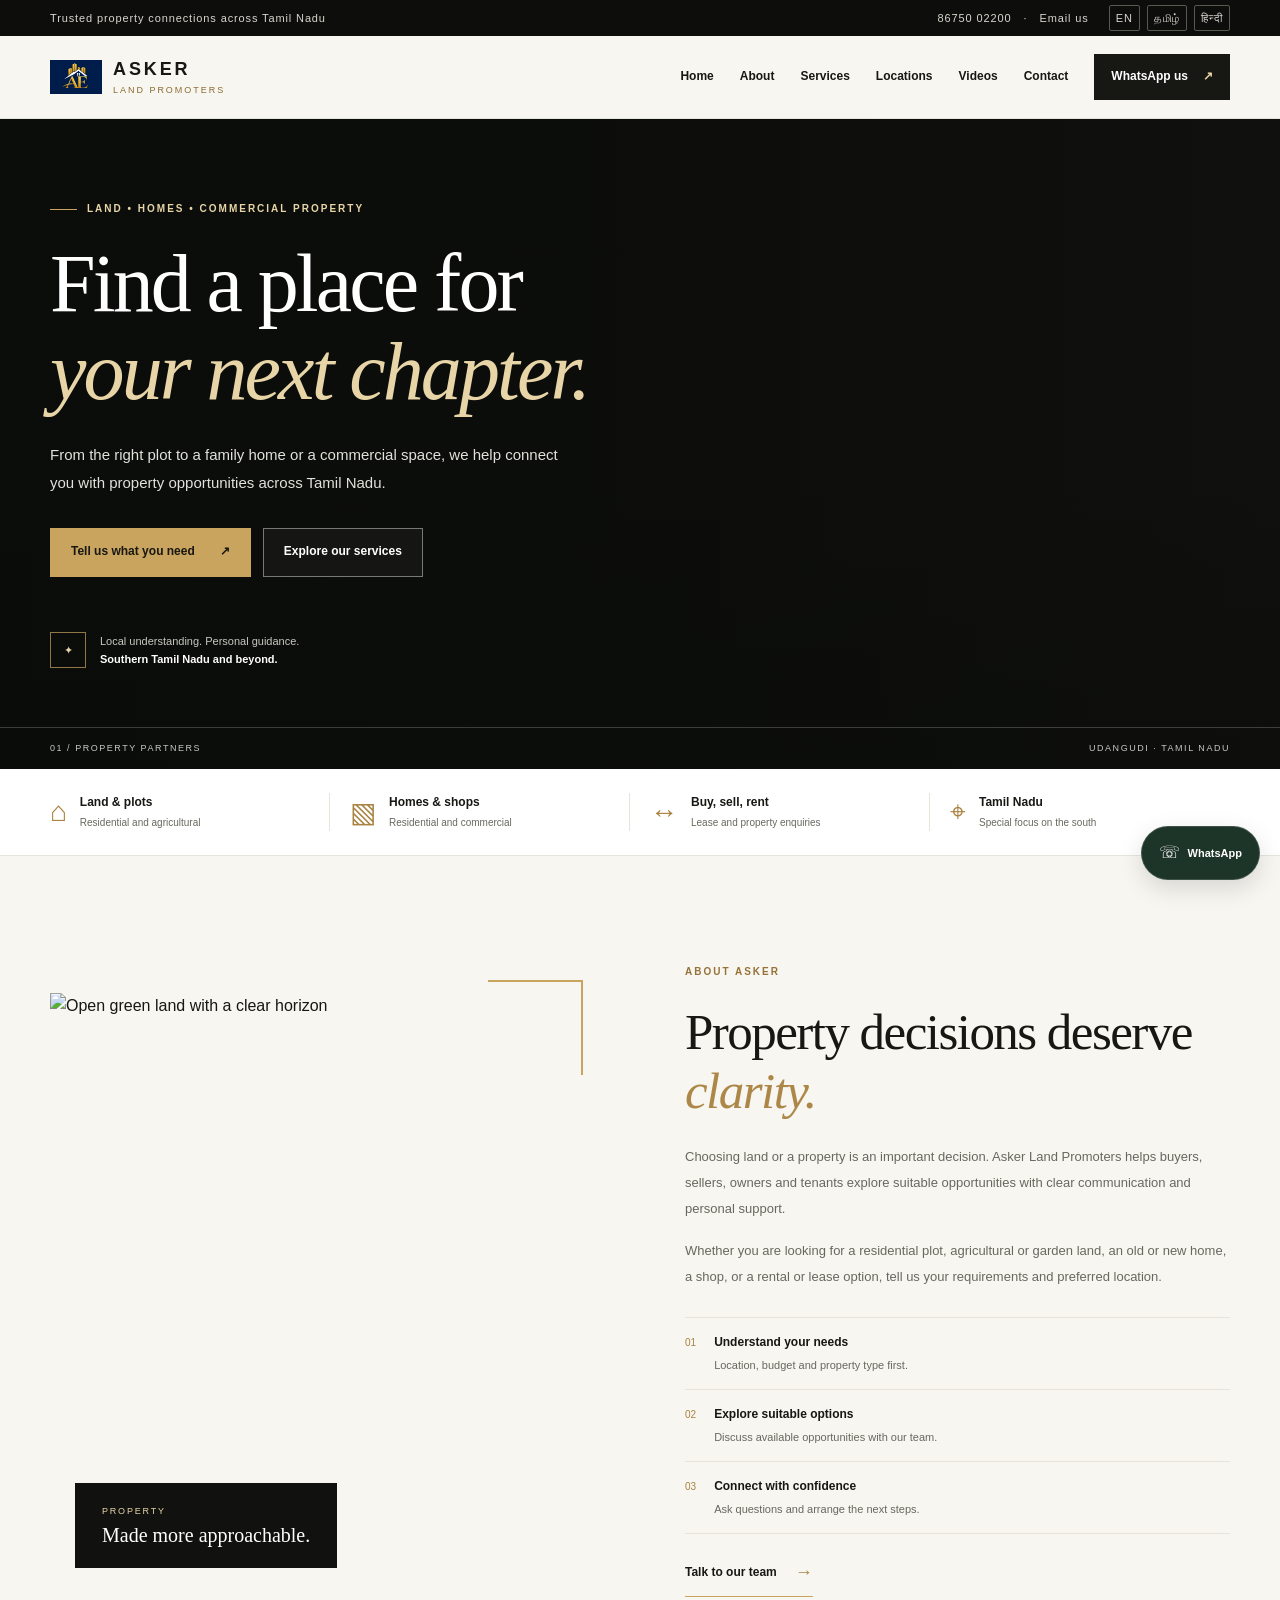
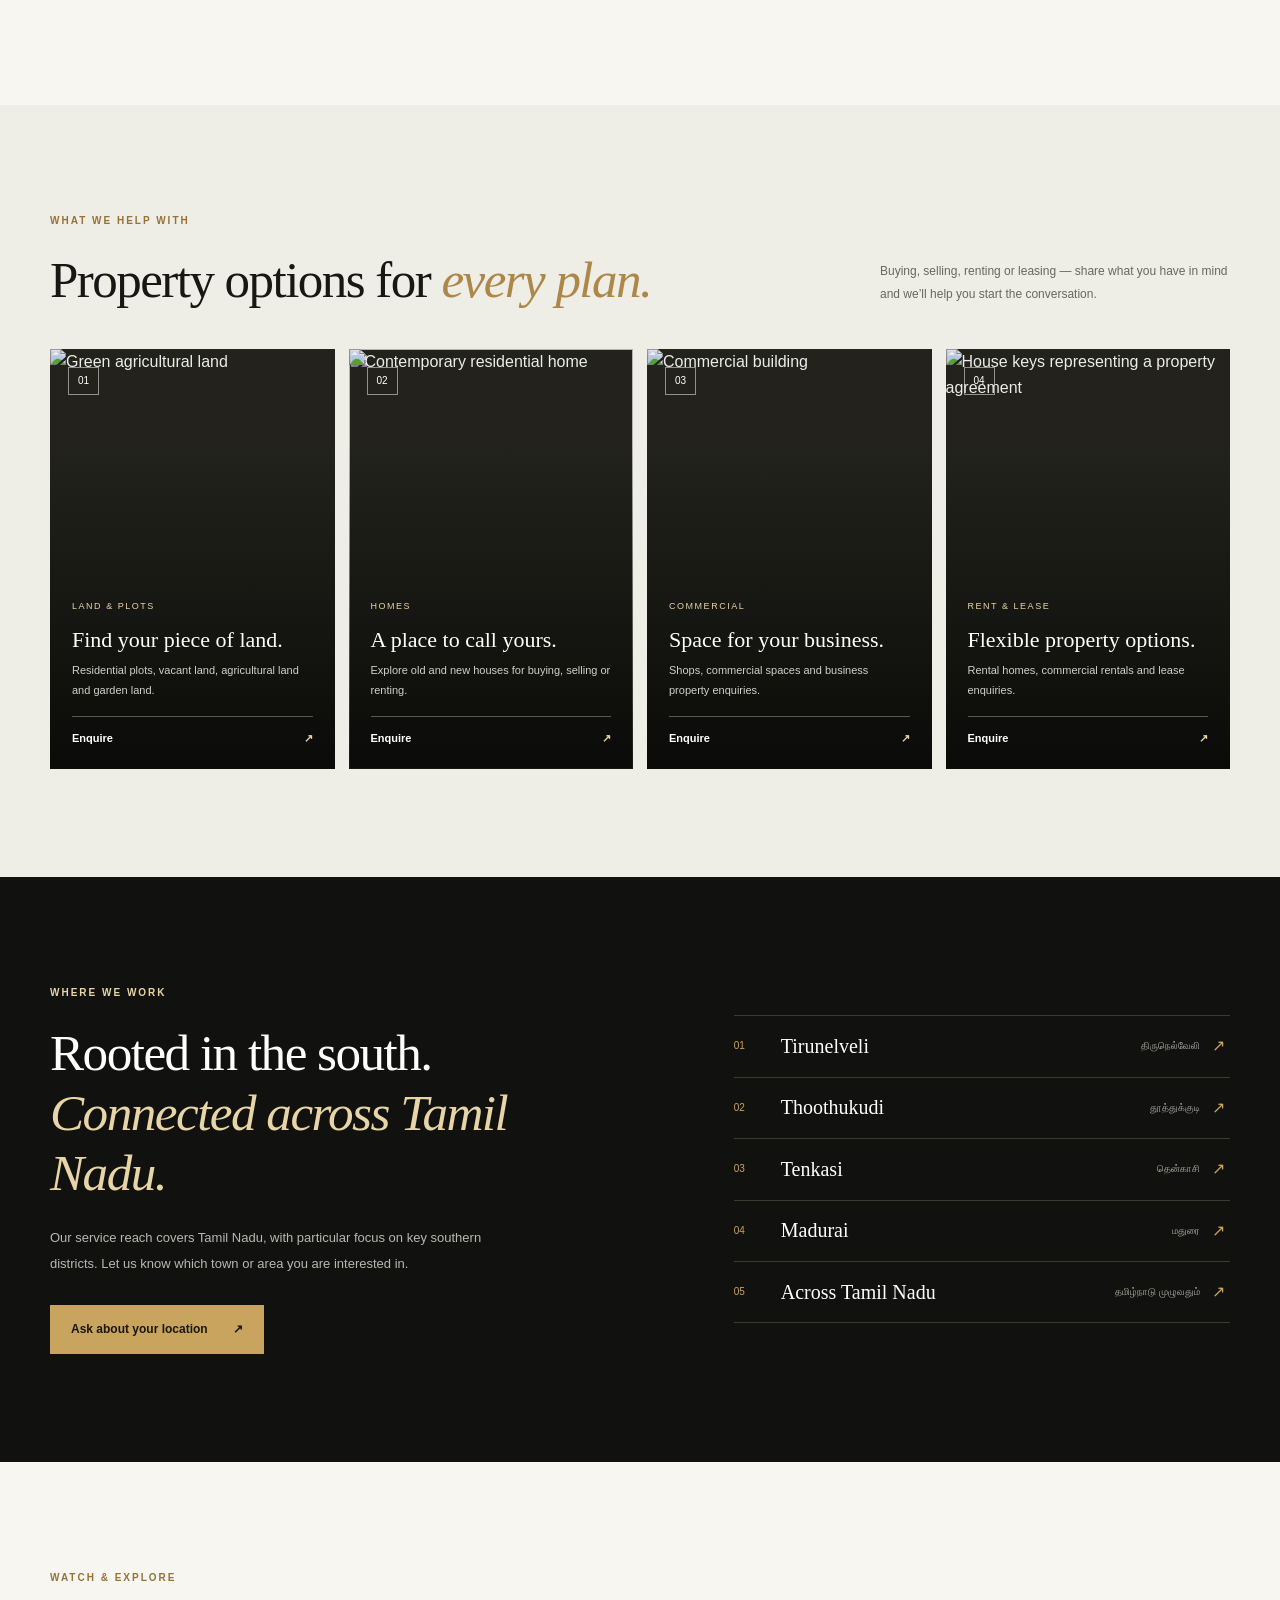
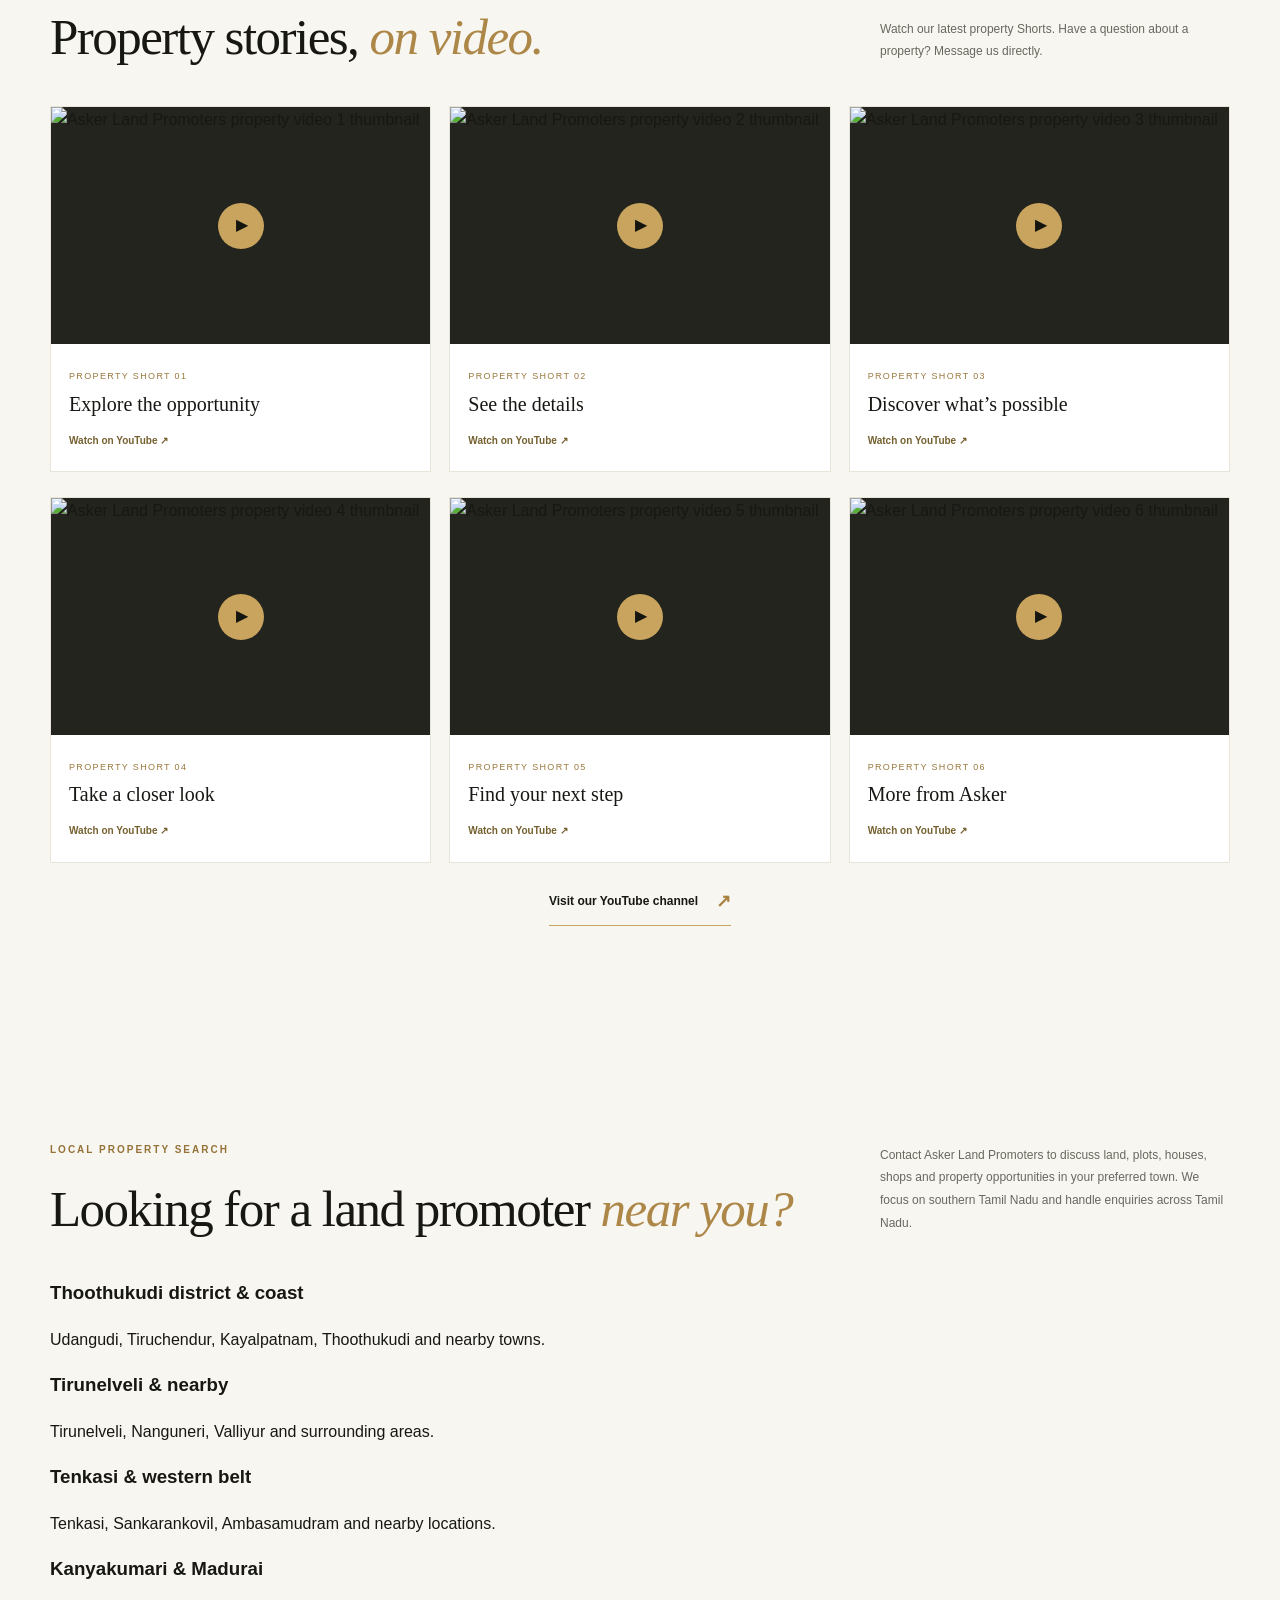
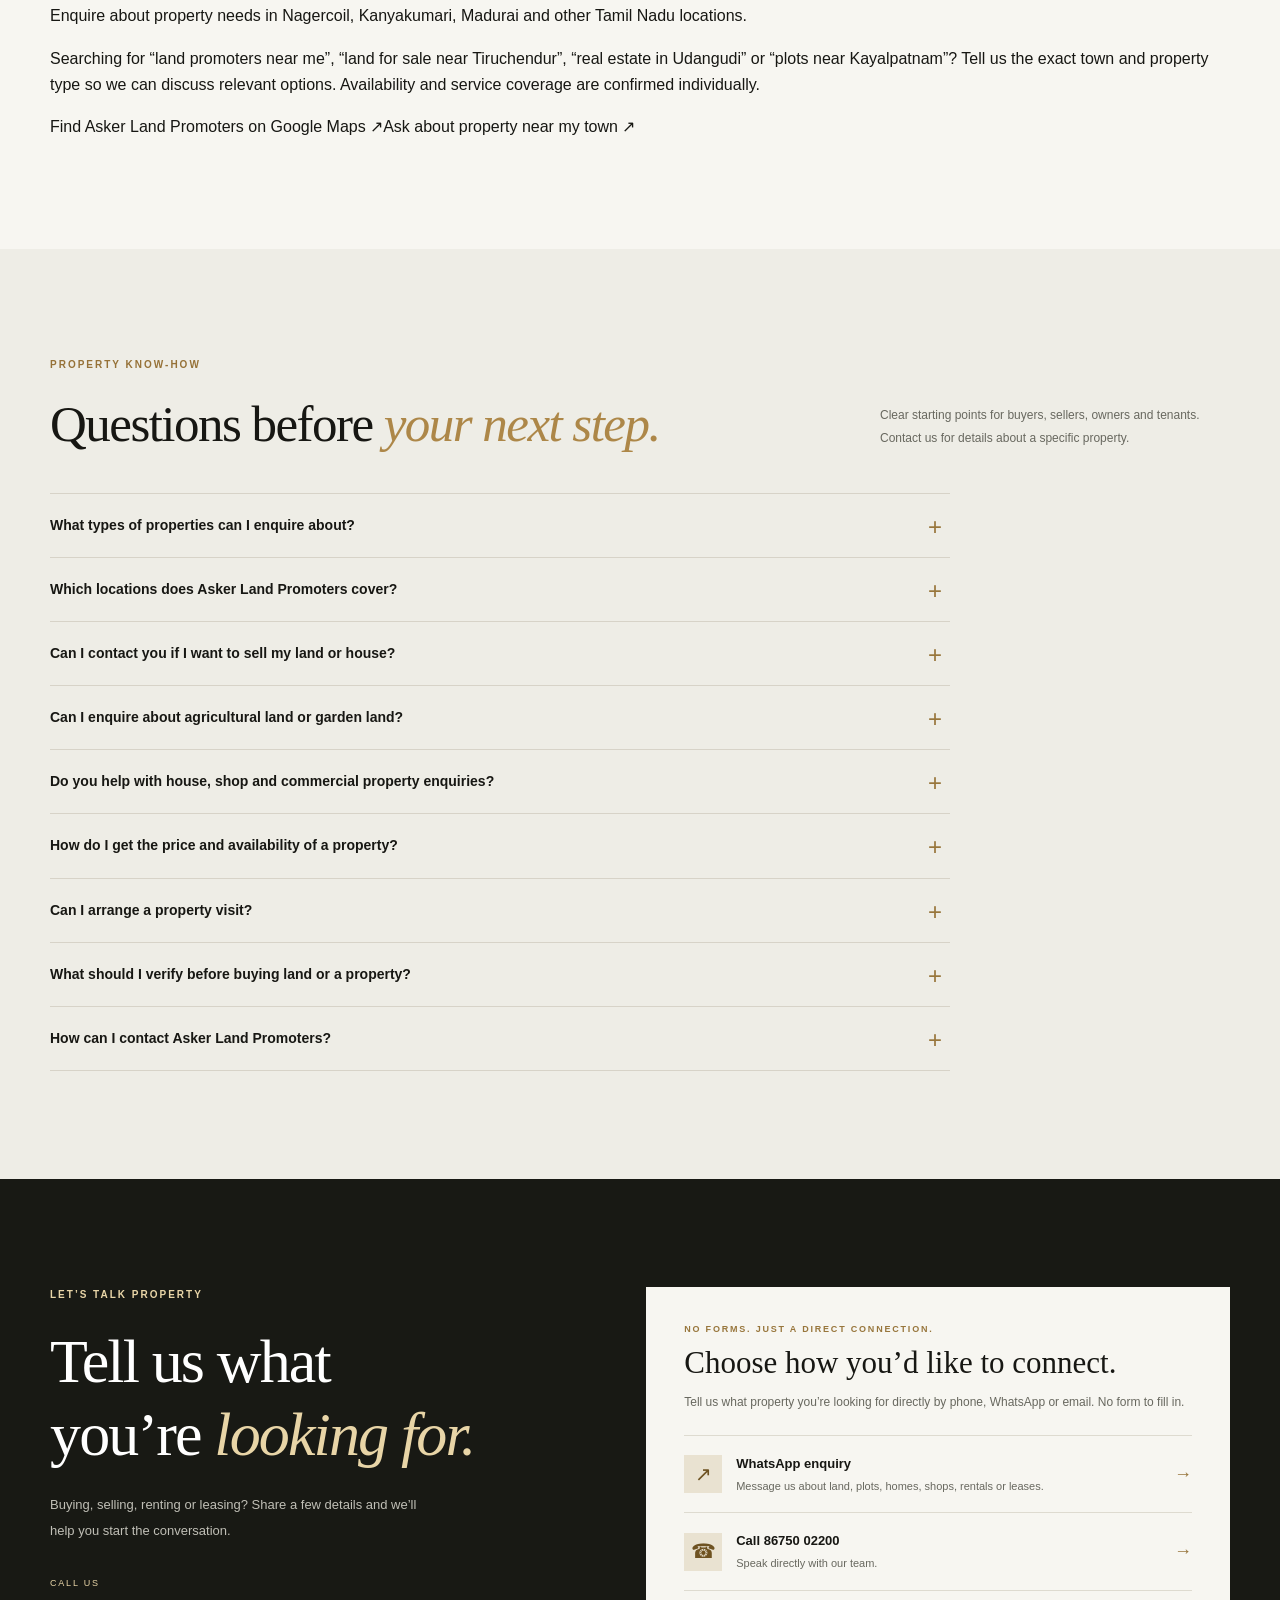
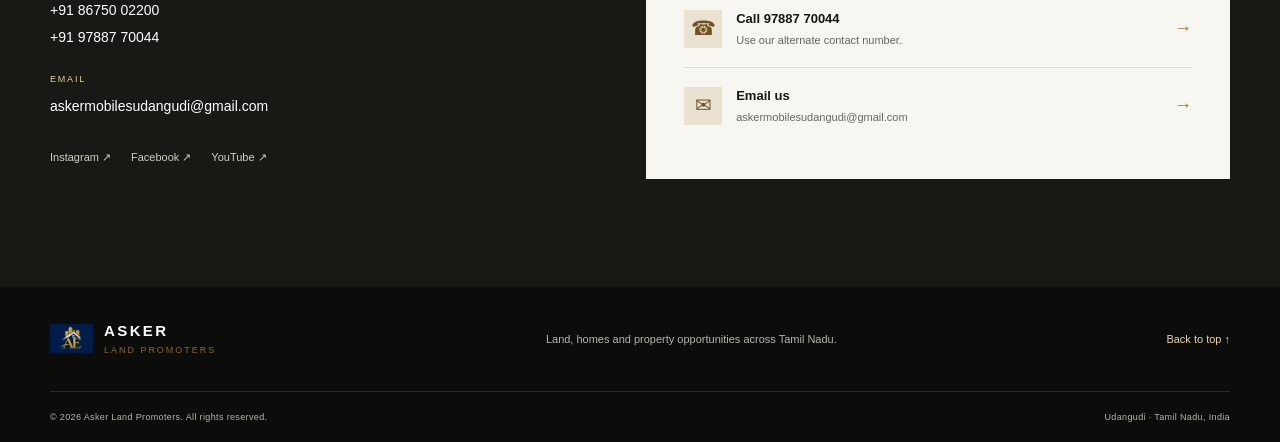
==== commit 21e22cfa: "Add visible local property SEO and near-me search content" ====
--- a/index.html
+++ b/index.html
@@ -105,6 +105,7 @@
       <article class="video-card"><a class="video-frame" href="https://www.youtube.com/shorts/oQ6vmt1zuzE" target="_blank" rel="noopener" aria-label="Watch property video 5 on YouTube"><img src="https://i.ytimg.com/vi/oQ6vmt1zuzE/hqdefault.jpg" alt="Asker Land Promoters property video 5 thumbnail" loading="lazy"><span>▶</span></a><div><small>PROPERTY SHORT 05</small><h3>Find your next step</h3><a href="https://www.youtube.com/shorts/oQ6vmt1zuzE" target="_blank" rel="noopener">Watch on YouTube ↗</a></div></article>
       <article class="video-card"><a class="video-frame" href="https://www.youtube.com/shorts/F8yQ_1STNH0" target="_blank" rel="noopener" aria-label="Watch property video 6 on YouTube"><img src="https://i.ytimg.com/vi/F8yQ_1STNH0/hqdefault.jpg" alt="Asker Land Promoters property video 6 thumbnail" loading="lazy"><span>▶</span></a><div><small>PROPERTY SHORT 06</small><h3>More from Asker</h3><a href="https://www.youtube.com/shorts/F8yQ_1STNH0" target="_blank" rel="noopener">Watch on YouTube ↗</a></div></article>
     </div><div class="center-action"><a class="text-link" href="https://www.youtube.com/@asker_mobiles_land_promoters" target="_blank" rel="noopener">Visit our YouTube channel <span>↗</span></a></div></div></section>
+<section class="section local-seo-section" id="local-property-search"><div class="container"><div class="section-heading"><div><p class="eyebrow dark-eyebrow">LOCAL PROPERTY SEARCH</p><h2>Looking for a land promoter <em>near you?</em></h2></div><p>Contact Asker Land Promoters to discuss land, plots, houses, shops and property opportunities in your preferred town. We focus on southern Tamil Nadu and handle enquiries across Tamil Nadu.</p></div><div class="local-seo-grid"><article><h3>Thoothukudi district & coast</h3><p>Udangudi, Tiruchendur, Kayalpatnam, Thoothukudi and nearby towns.</p></article><article><h3>Tirunelveli & nearby</h3><p>Tirunelveli, Nanguneri, Valliyur and surrounding areas.</p></article><article><h3>Tenkasi & western belt</h3><p>Tenkasi, Sankarankovil, Ambasamudram and nearby locations.</p></article><article><h3>Kanyakumari & Madurai</h3><p>Enquire about property needs in Nagercoil, Kanyakumari, Madurai and other Tamil Nadu locations.</p></article></div><p class="local-seo-note">Searching for “land promoters near me”, “land for sale near Tiruchendur”, “real estate in Udangudi” or “plots near Kayalpatnam”? Tell us the exact town and property type so we can discuss relevant options. Availability and service coverage are confirmed individually.</p><div class="local-profile-links"><a href="https://www.google.com/maps/search/?api=1&amp;query=Asker+Land+Promoters+Udangudi" target="_blank" rel="noopener noreferrer">Find Asker Land Promoters on Google Maps ↗</a><a href="https://wa.me/918675002200?text=Hello%2C%20I%20am%20looking%20for%20land%20or%20property%20near%20my%20town." target="_blank" rel="noopener noreferrer">Ask about property near my town ↗</a></div></div></section>
 <section class="section faq-section" id="faq"><div class="container"><div class="section-heading"><div><p class="eyebrow dark-eyebrow">PROPERTY KNOW-HOW</p><h2>Questions before <em>your next step.</em></h2></div><p>Clear starting points for buyers, sellers, owners and tenants. Contact us for details about a specific property.</p></div><div class="faq-list">
 <details><summary>What types of properties can I enquire about?</summary><p>You can enquire about residential plots, vacant land, agricultural or garden land, old or new houses, shops, commercial property, rentals and leases.</p></details>
 <details><summary>Which locations does Asker Land Promoters cover?</summary><p>We aim to assist with property enquiries across Tamil Nadu, with a special focus on Tirunelveli, Thoothukudi, Tenkasi and Madurai. Contact us to discuss your exact town or area.</p></details>
@@ -130,7 +131,7 @@
   </main>
   <footer class="site-footer"><div class="container footer-main"><a class="brand footer-brand" href="#home"><img src="images/logo.png.jpeg" alt="Asker Land Promoters logo"><span><strong>ASKER</strong><small>LAND PROMOTERS</small></span></a><p>Land, homes and property opportunities across Tamil Nadu.</p><a class="back-top" href="#home">Back to top ↑</a></div><div class="container footer-bottom"><span>© <span id="current-year">2026</span> Asker Land Promoters. All rights reserved.</span><span>Udangudi · Tamil Nadu, India</span></div></footer>
   <a class="floating-whatsapp" href="https://wa.me/918675002200?text=Vanakkam%2C%20I%20need%20property%20details." target="_blank" rel="noopener" aria-label="Chat with Asker Land Promoters on WhatsApp">☏<span>WhatsApp</span></a>
-  <script type="application/ld+json">{"@context":"https://schema.org","@type":"FAQPage","mainEntity":[[{"@type":"Question","name":"What types of properties can I enquire about?","acceptedAnswer":{"@type":"Answer","text":"You can enquire about residential plots, vacant land, agricultural or garden land, old or new houses, shops, commercial property, rentals and leases."}},{"@type":"Question","name":"Which locations does Asker Land Promoters cover?","acceptedAnswer":{"@type":"Answer","text":"Property enquiries across Tamil Nadu, with a special focus on Tirunelveli, Thoothukudi, Tenkasi and Madurai. Contact us to discuss your exact town or area."}},{"@type":"Question","name":"Can I contact you if I want to sell my land or house?","acceptedAnswer":{"@type":"Answer","text":"Yes. Call or WhatsApp us with the property type, location and details to discuss the next steps."}},{"@type":"Question","name":"Can I enquire about agricultural land or garden land?","acceptedAnswer":{"@type":"Answer","text":"Yes. Share the location and type of land you are interested in. Availability, title and land-use details must be confirmed for each property individually."}},{"@type":"Question","name":"How do I get the price and availability of a property?","acceptedAnswer":{"@type":"Answer","text":"Send a WhatsApp message or call with the property location or listing details. Price and availability need to be confirmed directly for each property."}},{"@type":"Question","name":"What should I verify before buying land or a property?","acceptedAnswer":{"@type":"Answer","text":"Independently verify ownership and title, encumbrances, approved layout or planning permissions where applicable, land classification, access, boundaries, taxes and relevant records with qualified local professionals before committing."}}]]}</script>
+  <script type="application/ld+json">{"@context":"https://schema.org","@type":"FAQPage","mainEntity":[{"@type":"Question","name":"What types of properties can I enquire about?","acceptedAnswer":{"@type":"Answer","text":"You can enquire about residential plots, vacant land, agricultural or garden land, old or new houses, shops, commercial property, rentals and leases."}},{"@type":"Question","name":"Which locations does Asker Land Promoters cover?","acceptedAnswer":{"@type":"Answer","text":"Property enquiries across Tamil Nadu, with a special focus on Tirunelveli, Thoothukudi, Tenkasi and Madurai. Contact us to discuss your exact town or area."}},{"@type":"Question","name":"Can I contact you if I want to sell my land or house?","acceptedAnswer":{"@type":"Answer","text":"Yes. Call or WhatsApp us with the property type, location and details to discuss the next steps."}},{"@type":"Question","name":"Can I enquire about agricultural land or garden land?","acceptedAnswer":{"@type":"Answer","text":"Yes. Share the location and type of land you are interested in. Availability, title and land-use details must be confirmed for each property individually."}},{"@type":"Question","name":"How do I get the price and availability of a property?","acceptedAnswer":{"@type":"Answer","text":"Send a WhatsApp message or call with the property location or listing details. Price and availability need to be confirmed directly for each property."}},{"@type":"Question","name":"What should I verify before buying land or a property?","acceptedAnswer":{"@type":"Answer", "text":"Independently verify ownership and title, encumbrances, approved layout or planning permissions where applicable, land classification, access, boundaries, taxes and relevant records with qualified local professionals before committing."}}]}</script>
   <script src="script.js" defer></script>
 </body>
 </html>
--- a/style.css
+++ b/style.css
@@ -1 +1,9 @@
-:root{--ink:#171713;--muted:#68685f;--paper:#f7f6f1;--white:#fff;--gold:#c9a45e;--gold-light:#e8d5a7;--line:#e7e4da;--dark:#11110f;--serif:"Playfair Display",Georgia,serif;--sans:"DM Sans",Arial,sans-serif;--container:1180px}*{box-sizing:border-box}html{scroll-behavior:smooth;scroll-padding-top:88px}body{margin:0;background:var(--paper);color:var(--ink);font-family:var(--sans);line-height:1.65;-webkit-font-smoothing:antialiased}img{max-width:100%;display:block}a{color:inherit;text-decoration:none}button,input,select,textarea{font:inherit}.container{width:min(var(--container),calc(100% - 48px));margin-inline:auto}.skip-link{position:absolute;left:-9999px;top:8px;background:#fff;padding:10px;z-index:99}.skip-link:focus{left:10px}.topbar{background:#0d0d0b;color:#d9d6ce;font-size:11px;letter-spacing:.08em}.topbar-inner{min-height:36px;display:flex;justify-content:space-between;align-items:center;gap:20px}.topbar-links{display:flex;gap:12px;align-items:center}.topbar a:hover{color:var(--gold-light)}.site-header{position:sticky;top:0;z-index:30;background:rgba(247,246,241,.96);backdrop-filter:blur(14px);border-bottom:1px solid rgba(23,23,19,.08)}.nav-wrap{min-height:82px;display:flex;align-items:center;justify-content:space-between;gap:30px}.brand{display:flex;align-items:center;gap:11px;flex-shrink:0}.brand img{width:52px;height:52px;object-fit:contain;border-radius:4px}.brand span{display:flex;flex-direction:column;line-height:1.15}.brand strong{font-size:18px;letter-spacing:.16em;font-weight:700}.brand small{font-size:9px;letter-spacing:.22em;margin-top:5px;color:#8b6a30}.nav-menu{display:flex;align-items:center;gap:26px;font-size:12px;font-weight:600}.nav-menu>a:not(.nav-cta){position:relative;padding:8px 0}.nav-menu>a:not(.nav-cta):after{content:"";position:absolute;left:0;bottom:1px;width:0;height:1px;background:var(--gold);transition:width .25s}.nav-menu>a:hover:after{width:100%}.nav-cta{background:var(--ink);color:white;padding:13px 17px;display:flex;gap:15px;align-items:center}.nav-cta span{color:var(--gold-light)}.menu-toggle{display:none;background:none;border:1px solid var(--line);padding:7px 11px;font-size:23px}.hero{min-height:650px;position:relative;background:var(--dark);color:white;display:flex;align-items:center;overflow:hidden}.hero-image{position:absolute;inset:0;background-image:url("https://images.unsplash.com/photo-1500382017468-9049fed747ef?auto=format&fit=crop&w=2000&q=90");background-position:center 52%;background-size:cover;transform:scale(1.02)}.hero-shade{position:absolute;inset:0;background:linear-gradient(90deg,rgba(10,12,9,.9) 0%,rgba(10,12,9,.72) 42%,rgba(10,12,9,.2) 100%),linear-gradient(0deg,rgba(10,12,9,.45),transparent 45%)}.hero-content{position:relative;padding-top:62px;padding-bottom:80px}.eyebrow{font-size:10px;letter-spacing:.2em;font-weight:700;color:var(--gold-light);display:flex;align-items:center;gap:10px;margin:0 0 22px}.eyebrow span{display:inline-block;width:27px;height:1px;background:var(--gold)}h1,h2,h3,p{margin-top:0}.hero h1{font:500 clamp(48px,6.5vw,82px)/1.08 var(--serif);letter-spacing:-.035em;margin:0 0 24px;max-width:760px}.hero h1 em,.section-copy h2 em,.section-heading h2 em,.location-layout h2 em,.contact-copy h2 em{font-weight:500;color:var(--gold-light)}.hero-copy{max-width:520px;color:#e2e1db;font-size:15px;line-height:1.9;margin-bottom:30px}.hero-actions{display:flex;flex-wrap:wrap;gap:12px}.btn{min-height:49px;display:inline-flex;align-items:center;justify-content:center;gap:25px;padding:13px 20px;font-size:12px;font-weight:700;border:1px solid transparent;transition:transform .2s,background .2s}.btn:hover{transform:translateY(-2px)}.btn-gold{background:var(--gold);color:#181711}.btn-gold:hover{background:var(--gold-light)}.btn-glass{border-color:rgba(255,255,255,.42);color:white;background:rgba(255,255,255,.04)}.btn-glass:hover{background:rgba(255,255,255,.12)}.hero-note{display:flex;align-items:center;gap:14px;margin-top:55px;color:#c9c8c1;font-size:11px;line-height:1.7}.hero-note strong{color:white;font-weight:600}.note-mark{width:36px;height:36px;border:1px solid rgba(201,164,94,.7);color:var(--gold-light);display:grid;place-items:center}.hero-bottom{position:absolute;bottom:0;left:0;right:0;border-top:1px solid rgba(255,255,255,.2);padding:13px max(24px,calc((100% - var(--container))/2));display:flex;justify-content:space-between;color:#c8c7c0;font-size:9px;letter-spacing:.17em}.trust-strip{background:#fff;border-bottom:1px solid var(--line)}.trust-grid{display:grid;grid-template-columns:repeat(4,1fr);padding-block:24px;gap:20px}.trust-grid>div{display:flex;align-items:center;gap:13px;border-right:1px solid var(--line);padding-right:12px}.trust-grid>div:last-child{border:0}.trust-icon{font:28px var(--serif);color:#a98342}.trust-grid strong,.trust-grid small{display:block}.trust-grid strong{font-size:12px}.trust-grid small{font-size:10px;color:var(--muted);margin-top:2px}.section{padding:108px 0}.about-grid{display:grid;grid-template-columns:1fr 1fr;align-items:center;gap:90px}.about-visual{position:relative;padding:0 25px 25px 0}.about-visual>img{height:550px;width:100%;object-fit:cover}.visual-label{position:absolute;bottom:0;left:25px;background:var(--dark);color:white;padding:21px 27px;min-width:250px;display:flex;flex-direction:column}.visual-label span{font-size:9px;letter-spacing:.2em;color:var(--gold-light)}.visual-label strong{font:20px var(--serif);margin-top:5px}.gold-corner{position:absolute;top:-13px;right:12px;width:95px;height:95px;border-top:2px solid var(--gold);border-right:2px solid var(--gold);pointer-events:none}.dark-eyebrow{color:#967238}.section-copy h2,.section-heading h2,.location-layout h2,.contact-copy h2{font:500 clamp(35px,4vw,51px)/1.17 var(--serif);letter-spacing:-.03em;margin-bottom:22px}.section-copy h2 em,.section-heading h2 em{color:#ad8748}.section-copy>p:not(.eyebrow){color:var(--muted);font-size:13px;line-height:2;margin-bottom:16px}.about-points{border-top:1px solid var(--line);margin-top:27px}.about-points>div{display:flex;gap:18px;padding:15px 0;border-bottom:1px solid var(--line)}.about-points>div>span{font-size:10px;color:#a78343;padding-top:2px}.about-points p{margin:0}.about-points strong,.about-points small{display:block}.about-points strong{font-size:12px}.about-points small{font-size:11px;color:var(--muted);margin-top:3px}.text-link{display:inline-flex;align-items:center;gap:18px;margin-top:24px;font-size:12px;font-weight:700;border-bottom:1px solid var(--gold);padding-bottom:8px}.text-link span{color:#a78343;font-size:18px}.services-section{background:#eeede6}.section-heading{display:flex;justify-content:space-between;align-items:end;gap:40px;margin-bottom:38px}.section-heading h2{margin-bottom:0}.section-heading>p{max-width:350px;color:var(--muted);font-size:12px;line-height:1.9;margin:0 0 5px}.service-grid{display:grid;grid-template-columns:repeat(4,1fr);gap:14px}.service-card{position:relative;min-height:420px;overflow:hidden;color:white;background:#25251e}.service-card>img{position:absolute;inset:0;width:100%;height:100%;object-fit:cover;transition:transform .5s}.service-card:hover>img{transform:scale(1.06)}.service-overlay{position:absolute;inset:0;background:linear-gradient(0deg,rgba(8,9,7,.92),rgba(8,9,7,.08) 78%)}.service-number{position:absolute;top:18px;left:18px;font-size:10px;color:white;border:1px solid rgba(255,255,255,.5);padding:5px 9px}.service-content{position:absolute;left:22px;right:22px;bottom:22px}.service-content>span{font-size:9px;letter-spacing:.17em;color:var(--gold-light)}.service-content h3{font:22px/1.25 var(--serif);margin:8px 0}.service-content p{font-size:11px;color:#d1d0c9;line-height:1.8;margin-bottom:15px}.service-content>a{font-size:11px;font-weight:700;display:flex;justify-content:space-between;border-top:1px solid rgba(255,255,255,.3);padding-top:12px}.service-content>a span{color:var(--gold-light)}.locations-section{background:var(--dark);color:white}.location-layout{display:grid;grid-template-columns:1fr .85fr;gap:100px;align-items:center}.location-layout h2{font-size:clamp(36px,4vw,52px)}.location-layout>div:first-child>p:not(.eyebrow){color:#b9b8b0;font-size:13px;max-width:450px;line-height:2;margin-bottom:28px}.location-list{border-top:1px solid #3a3932}.location-list>div{display:grid;grid-template-columns:35px 1fr auto 18px;align-items:center;gap:12px;border-bottom:1px solid #3a3932;padding:17px 0}.location-list span{font-size:10px;color:var(--gold)}.location-list strong{font:20px var(--serif);font-weight:500}.location-list small{font-size:10px;color:#aaa99f}.location-list b{color:var(--gold);font-weight:400}.videos-section{background:#f7f6f1}.video-grid{display:grid;grid-template-columns:repeat(3,1fr);gap:25px 18px}.video-card{background:white;border:1px solid var(--line)}.video-frame{position:relative;display:block;aspect-ratio:16/10;overflow:hidden;background:#24241f}.video-frame img{width:100%;height:100%;object-fit:cover;transition:transform .35s}.video-frame:hover img{transform:scale(1.04)}.video-frame>span{position:absolute;left:50%;top:50%;transform:translate(-50%,-50%);width:46px;height:46px;border-radius:50%;background:var(--gold);color:#151510;display:grid;place-items:center;padding-left:3px}.video-card>div{padding:17px 18px 19px}.video-card small{font-size:9px;letter-spacing:.15em;color:#9a783e}.video-card h3{font:20px var(--serif);margin:5px 0 10px}.video-card>div>a{font-size:10px;font-weight:700;color:#75602f}.center-action{text-align:center}.contact-section{background:#181914;color:white}.contact-layout{display:grid;grid-template-columns:.85fr 1fr;gap:100px;align-items:start}.contact-copy h2{font-size:clamp(43px,5vw,62px)}.contact-copy>p:not(.eyebrow){max-width:390px;color:#c0bfb6;font-size:13px;line-height:2;margin-bottom:32px}.contact-detail{display:flex;flex-direction:column;align-items:flex-start;gap:4px;margin-top:23px}.contact-detail>span{font-size:9px;letter-spacing:.2em;color:var(--gold-light);margin-bottom:4px}.contact-detail>a{font-size:14px}.contact-detail>a:hover,.social-links a:hover{color:var(--gold-light)}.social-links{display:flex;flex-wrap:wrap;gap:20px;margin-top:30px}.social-links a{font-size:11px;color:#d0cfc6}.enquiry-form{background:#f7f6f1;color:var(--ink);padding:35px 38px}.form-kicker{font-size:9px;letter-spacing:.2em;color:#98763c;font-weight:700;margin-bottom:8px}.enquiry-form h3{font:31px var(--serif);margin-bottom:23px}.enquiry-form label{display:block;font-size:11px;font-weight:700;margin:15px 0 6px}.enquiry-form label span{color:var(--muted);font-weight:400}.enquiry-form input,.enquiry-form select,.enquiry-form textarea{display:block;width:100%;border:1px solid #dedbd0;background:#fff;padding:12px 13px;border-radius:0;font-size:12px;color:var(--ink);outline:none}.enquiry-form input:focus,.enquiry-form select:focus,.enquiry-form textarea:focus{border-color:#b28b48;box-shadow:0 0 0 2px rgba(201,164,94,.13)}.enquiry-form textarea{resize:vertical}.form-submit{width:100%;margin-top:22px;border:0;cursor:pointer}.form-note{font-size:10px;color:var(--muted);margin:11px 0 0;text-align:center}.site-footer{background:#0c0c0a;color:#b6b5ac}.footer-main{min-height:105px;display:flex;align-items:center;justify-content:space-between;gap:20px;border-bottom:1px solid #2a2a24}.footer-brand{color:white}.footer-brand img{width:43px;height:43px}.footer-brand strong{font-size:15px}.footer-main>p{font-size:11px;margin:0}.back-top{font-size:11px;color:var(--gold-light)}.footer-bottom{display:flex;justify-content:space-between;gap:20px;padding-block:18px;font-size:9px;letter-spacing:.04em}.floating-whatsapp{position:fixed;z-index:20;right:20px;bottom:20px;background:#1d3428;color:white;border:1px solid rgba(255,255,255,.15);box-shadow:0 8px 25px #0002;border-radius:40px;display:flex;align-items:center;gap:8px;padding:12px 17px;font-size:17px}.floating-whatsapp span{font-size:11px;font-weight:700}.floating-whatsapp:hover{background:#294c39}@media(max-width:1050px){.nav-menu{gap:15px}.nav-menu{font-size:11px}.about-grid{gap:48px}.location-layout,.contact-layout{gap:55px}.service-grid{grid-template-columns:repeat(2,1fr)}.service-card{min-height:400px}}@media(max-width:800px){.container{width:min(var(--container),calc(100% - 36px))}.topbar-inner{min-height:33px}.topbar-inner>span{font-size:9px}.topbar-links{font-size:10px}.nav-wrap{min-height:72px}.brand img{width:44px;height:44px}.brand strong{font-size:16px}.menu-toggle{display:block;cursor:pointer}.nav-menu{display:none;position:absolute;top:100%;left:0;right:0;background:var(--paper);padding:16px 22px 22px;box-shadow:0 12px 20px #0001;align-items:stretch;gap:0;flex-direction:column;border-top:1px solid var(--line)}.nav-menu.active{display:flex}.nav-menu>a:not(.nav-cta){padding:12px 0;border-bottom:1px solid var(--line)}.nav-cta{margin-top:14px;justify-content:space-between}.hero{min-height:610px}.hero-content{padding-top:60px;padding-bottom:75px}.hero-shade{background:linear-gradient(90deg,rgba(10,12,9,.86),rgba(10,12,9,.48)),linear-gradient(0deg,rgba(10,12,9,.55),transparent 55%)}.hero h1{font-size:clamp(47px,9vw,70px)}.hero-bottom{font-size:8px}.trust-grid{grid-template-columns:repeat(2,1fr);gap:18px;padding-block:22px}.trust-grid>div:nth-child(2){border-right:0}.section{padding:78px 0}.about-grid{grid-template-columns:1fr;gap:48px}.about-visual>img{height:420px}.section-heading{align-items:flex-start;flex-direction:column;gap:16px}.section-heading>p{max-width:500px}.location-layout,.contact-layout{grid-template-columns:1fr;gap:45px}.location-layout{gap:38px}.location-list strong{font-size:18px}.video-grid{grid-template-columns:repeat(2,1fr)}.enquiry-form{padding:28px}}@media(max-width:520px){.container{width:calc(100% - 32px)}.topbar-inner>span{max-width:190px;line-height:1.4}.topbar-links{gap:7px}.topbar-links a:first-child{white-space:nowrap}.hero{min-height:610px}.hero-content{padding-top:48px}.hero h1{font-size:47px}.hero-copy{font-size:13px}.hero-actions{align-items:stretch;flex-direction:column;max-width:280px}.hero-actions .btn{justify-content:space-between}.hero-note{margin-top:38px}.hero-bottom{padding:12px 16px;font-size:7px;letter-spacing:.1em}.trust-grid{gap:18px 10px}.trust-grid>div{gap:9px}.trust-grid strong{font-size:11px}.trust-grid small{font-size:9px}.trust-icon{font-size:23px}.section{padding:65px 0}.about-visual{padding-right:13px;padding-bottom:20px}.about-visual>img{height:350px}.visual-label{left:14px;padding:16px 19px;min-width:220px}.visual-label strong{font-size:18px}.section-copy h2,.section-heading h2,.location-layout h2{font-size:37px}.service-grid{grid-template-columns:1fr}.service-card{min-height:385px}.video-grid{grid-template-columns:1fr;gap:18px}.video-frame{aspect-ratio:16/9}.location-list>div{grid-template-columns:25px 1fr auto 12px;gap:7px}.location-list strong{font-size:17px}.location-list small{font-size:9px}.contact-copy h2{font-size:48px}.enquiry-form{padding:24px 19px}.footer-main{padding-block:20px;align-items:flex-start;flex-wrap:wrap}.footer-main>p{order:3;width:100%}.footer-bottom{flex-direction:column;gap:7px}.floating-whatsapp{right:12px;bottom:12px;padding:10px 13px}.floating-whatsapp span{font-size:10px}}@media(prefers-reduced-motion:reduce){html{scroll-behavior:auto}*,*:before,*:after{transition:none!important;animation:none!important}}+:root{--ink:#171713;--muted:#68685f;--paper:#f7f6f1;--white:#fff;--gold:#c9a45e;--gold-light:#e8d5a7;--line:#e7e4da;--dark:#11110f;--serif:"Playfair Display",Georgia,serif;--sans:"DM Sans",Arial,sans-serif;--container:1180px}*{box-sizing:border-box}html{scroll-behavior:smooth;scroll-padding-top:88px}body{margin:0;background:var(--paper);color:var(--ink);font-family:var(--sans);line-height:1.65;-webkit-font-smoothing:antialiased}img{max-width:100%;display:block}a{color:inherit;text-decoration:none}button,input,select,textarea{font:inherit}.container{width:min(var(--container),calc(100% - 48px));margin-inline:auto}.skip-link{position:absolute;left:-9999px;top:8px;background:#fff;padding:10px;z-index:99}.skip-link:focus{left:10px}.topbar{background:#0d0d0b;color:#d9d6ce;font-size:11px;letter-spacing:.08em}.topbar-inner{min-height:36px;display:flex;justify-content:space-between;align-items:center;gap:20px}.topbar-links{display:flex;gap:12px;align-items:center}.topbar a:hover{color:var(--gold-light)}.site-header{position:sticky;top:0;z-index:30;background:rgba(247,246,241,.96);backdrop-filter:blur(14px);border-bottom:1px solid rgba(23,23,19,.08)}.nav-wrap{min-height:82px;display:flex;align-items:center;justify-content:space-between;gap:30px}.brand{display:flex;align-items:center;gap:11px;flex-shrink:0}.brand img{width:52px;height:52px;object-fit:contain;border-radius:4px}.brand span{display:flex;flex-direction:column;line-height:1.15}.brand strong{font-size:18px;letter-spacing:.16em;font-weight:700}.brand small{font-size:9px;letter-spacing:.22em;margin-top:5px;color:#8b6a30}.nav-menu{display:flex;align-items:center;gap:26px;font-size:12px;font-weight:600}.nav-menu>a:not(.nav-cta){position:relative;padding:8px 0}.nav-menu>a:not(.nav-cta):after{content:"";position:absolute;left:0;bottom:1px;width:0;height:1px;background:var(--gold);transition:width .25s}.nav-menu>a:hover:after{width:100%}.nav-cta{background:var(--ink);color:white;padding:13px 17px;display:flex;gap:15px;align-items:center}.nav-cta span{color:var(--gold-light)}.menu-toggle{display:none;background:none;border:1px solid var(--line);padding:7px 11px;font-size:23px}.hero{min-height:650px;position:relative;background:var(--dark);color:white;display:flex;align-items:center;overflow:hidden}.hero-image{position:absolute;inset:0;background-image:url("https://images.unsplash.com/photo-1500382017468-9049fed747ef?auto=format&fit=crop&w=2000&q=90");background-position:center 52%;background-size:cover;transform:scale(1.02)}.hero-shade{position:absolute;inset:0;background:linear-gradient(90deg,rgba(10,12,9,.9) 0%,rgba(10,12,9,.72) 42%,rgba(10,12,9,.2) 100%),linear-gradient(0deg,rgba(10,12,9,.45),transparent 45%)}.hero-content{position:relative;padding-top:62px;padding-bottom:80px}.eyebrow{font-size:10px;letter-spacing:.2em;font-weight:700;color:var(--gold-light);display:flex;align-items:center;gap:10px;margin:0 0 22px}.eyebrow span{display:inline-block;width:27px;height:1px;background:var(--gold)}h1,h2,h3,p{margin-top:0}.hero h1{font:500 clamp(48px,6.5vw,82px)/1.08 var(--serif);letter-spacing:-.035em;margin:0 0 24px;max-width:760px}.hero h1 em,.section-copy h2 em,.section-heading h2 em,.location-layout h2 em,.contact-copy h2 em{font-weight:500;color:var(--gold-light)}.hero-copy{max-width:520px;color:#e2e1db;font-size:15px;line-height:1.9;margin-bottom:30px}.hero-actions{display:flex;flex-wrap:wrap;gap:12px}.btn{min-height:49px;display:inline-flex;align-items:center;justify-content:center;gap:25px;padding:13px 20px;font-size:12px;font-weight:700;border:1px solid transparent;transition:transform .2s,background .2s}.btn:hover{transform:translateY(-2px)}.btn-gold{background:var(--gold);color:#181711}.btn-gold:hover{background:var(--gold-light)}.btn-glass{border-color:rgba(255,255,255,.42);color:white;background:rgba(255,255,255,.04)}.btn-glass:hover{background:rgba(255,255,255,.12)}.hero-note{display:flex;align-items:center;gap:14px;margin-top:55px;color:#c9c8c1;font-size:11px;line-height:1.7}.hero-note strong{color:white;font-weight:600}.note-mark{width:36px;height:36px;border:1px solid rgba(201,164,94,.7);color:var(--gold-light);display:grid;place-items:center}.hero-bottom{position:absolute;bottom:0;left:0;right:0;border-top:1px solid rgba(255,255,255,.2);padding:13px max(24px,calc((100% - var(--container))/2));display:flex;justify-content:space-between;color:#c8c7c0;font-size:9px;letter-spacing:.17em}.trust-strip{background:#fff;border-bottom:1px solid var(--line)}.trust-grid{display:grid;grid-template-columns:repeat(4,1fr);padding-block:24px;gap:20px}.trust-grid>div{display:flex;align-items:center;gap:13px;border-right:1px solid var(--line);padding-right:12px}.trust-grid>div:last-child{border:0}.trust-icon{font:28px var(--serif);color:#a98342}.trust-grid strong,.trust-grid small{display:block}.trust-grid strong{font-size:12px}.trust-grid small{font-size:10px;color:var(--muted);margin-top:2px}.section{padding:108px 0}.about-grid{display:grid;grid-template-columns:1fr 1fr;align-items:center;gap:90px}.about-visual{position:relative;padding:0 25px 25px 0}.about-visual>img{height:550px;width:100%;object-fit:cover}.visual-label{position:absolute;bottom:0;left:25px;background:var(--dark);color:white;padding:21px 27px;min-width:250px;display:flex;flex-direction:column}.visual-label span{font-size:9px;letter-spacing:.2em;color:var(--gold-light)}.visual-label strong{font:20px var(--serif);margin-top:5px}.gold-corner{position:absolute;top:-13px;right:12px;width:95px;height:95px;border-top:2px solid var(--gold);border-right:2px solid var(--gold);pointer-events:none}.dark-eyebrow{color:#967238}.section-copy h2,.section-heading h2,.location-layout h2,.contact-copy h2{font:500 clamp(35px,4vw,51px)/1.17 var(--serif);letter-spacing:-.03em;margin-bottom:22px}.section-copy h2 em,.section-heading h2 em{color:#ad8748}.section-copy>p:not(.eyebrow){color:var(--muted);font-size:13px;line-height:2;margin-bottom:16px}.about-points{border-top:1px solid var(--line);margin-top:27px}.about-points>div{display:flex;gap:18px;padding:15px 0;border-bottom:1px solid var(--line)}.about-points>div>span{font-size:10px;color:#a78343;padding-top:2px}.about-points p{margin:0}.about-points strong,.about-points small{display:block}.about-points strong{font-size:12px}.about-points small{font-size:11px;color:var(--muted);margin-top:3px}.text-link{display:inline-flex;align-items:center;gap:18px;margin-top:24px;font-size:12px;font-weight:700;border-bottom:1px solid var(--gold);padding-bottom:8px}.text-link span{color:#a78343;font-size:18px}.services-section{background:#eeede6}.section-heading{display:flex;justify-content:space-between;align-items:end;gap:40px;margin-bottom:38px}.section-heading h2{margin-bottom:0}.section-heading>p{max-width:350px;color:var(--muted);font-size:12px;line-height:1.9;margin:0 0 5px}.service-grid{display:grid;grid-template-columns:repeat(4,1fr);gap:14px}.service-card{position:relative;min-height:420px;overflow:hidden;color:white;background:#25251e}.service-card>img{position:absolute;inset:0;width:100%;height:100%;object-fit:cover;transition:transform .5s}.service-card:hover>img{transform:scale(1.06)}.service-overlay{position:absolute;inset:0;background:linear-gradient(0deg,rgba(8,9,7,.92),rgba(8,9,7,.08) 78%)}.service-number{position:absolute;top:18px;left:18px;font-size:10px;color:white;border:1px solid rgba(255,255,255,.5);padding:5px 9px}.service-content{position:absolute;left:22px;right:22px;bottom:22px}.service-content>span{font-size:9px;letter-spacing:.17em;color:var(--gold-light)}.service-content h3{font:22px/1.25 var(--serif);margin:8px 0}.service-content p{font-size:11px;color:#d1d0c9;line-height:1.8;margin-bottom:15px}.service-content>a{font-size:11px;font-weight:700;display:flex;justify-content:space-between;border-top:1px solid rgba(255,255,255,.3);padding-top:12px}.service-content>a span{color:var(--gold-light)}.locations-section{background:var(--dark);color:white}.location-layout{display:grid;grid-template-columns:1fr .85fr;gap:100px;align-items:center}.location-layout h2{font-size:clamp(36px,4vw,52px)}.location-layout>div:first-child>p:not(.eyebrow){color:#b9b8b0;font-size:13px;max-width:450px;line-height:2;margin-bottom:28px}.location-list{border-top:1px solid #3a3932}.location-list>div{display:grid;grid-template-columns:35px 1fr auto 18px;align-items:center;gap:12px;border-bottom:1px solid #3a3932;padding:17px 0}.location-list span{font-size:10px;color:var(--gold)}.location-list strong{font:20px var(--serif);font-weight:500}.location-list small{font-size:10px;color:#aaa99f}.location-list b{color:var(--gold);font-weight:400}.videos-section{background:#f7f6f1}.video-grid{display:grid;grid-template-columns:repeat(3,1fr);gap:25px 18px}.video-card{background:white;border:1px solid var(--line)}.video-frame{position:relative;display:block;aspect-ratio:16/10;overflow:hidden;background:#24241f}.video-frame img{width:100%;height:100%;object-fit:cover;transition:transform .35s}.video-frame:hover img{transform:scale(1.04)}.video-frame>span{position:absolute;left:50%;top:50%;transform:translate(-50%,-50%);width:46px;height:46px;border-radius:50%;background:var(--gold);color:#151510;display:grid;place-items:center;padding-left:3px}.video-card>div{padding:17px 18px 19px}.video-card small{font-size:9px;letter-spacing:.15em;color:#9a783e}.video-card h3{font:20px var(--serif);margin:5px 0 10px}.video-card>div>a{font-size:10px;font-weight:700;color:#75602f}.center-action{text-align:center}.contact-section{background:#181914;color:white}.contact-layout{display:grid;grid-template-columns:.85fr 1fr;gap:100px;align-items:start}.contact-copy h2{font-size:clamp(43px,5vw,62px)}.contact-copy>p:not(.eyebrow){max-width:390px;color:#c0bfb6;font-size:13px;line-height:2;margin-bottom:32px}.contact-detail{display:flex;flex-direction:column;align-items:flex-start;gap:4px;margin-top:23px}.contact-detail>span{font-size:9px;letter-spacing:.2em;color:var(--gold-light);margin-bottom:4px}.contact-detail>a{font-size:14px}.contact-detail>a:hover,.social-links a:hover{color:var(--gold-light)}.social-links{display:flex;flex-wrap:wrap;gap:20px;margin-top:30px}.social-links a{font-size:11px;color:#d0cfc6}.enquiry-form{background:#f7f6f1;color:var(--ink);padding:35px 38px}.form-kicker{font-size:9px;letter-spacing:.2em;color:#98763c;font-weight:700;margin-bottom:8px}.enquiry-form h3{font:31px var(--serif);margin-bottom:23px}.enquiry-form label{display:block;font-size:11px;font-weight:700;margin:15px 0 6px}.enquiry-form label span{color:var(--muted);font-weight:400}.enquiry-form input,.enquiry-form select,.enquiry-form textarea{display:block;width:100%;border:1px solid #dedbd0;background:#fff;padding:12px 13px;border-radius:0;font-size:12px;color:var(--ink);outline:none}.enquiry-form input:focus,.enquiry-form select:focus,.enquiry-form textarea:focus{border-color:#b28b48;box-shadow:0 0 0 2px rgba(201,164,94,.13)}.enquiry-form textarea{resize:vertical}.form-submit{width:100%;margin-top:22px;border:0;cursor:pointer}.form-note{font-size:10px;color:var(--muted);margin:11px 0 0;text-align:center}.site-footer{background:#0c0c0a;color:#b6b5ac}.footer-main{min-height:105px;display:flex;align-items:center;justify-content:space-between;gap:20px;border-bottom:1px solid #2a2a24}.footer-brand{color:white}.footer-brand img{width:43px;height:43px}.footer-brand strong{font-size:15px}.footer-main>p{font-size:11px;margin:0}.back-top{font-size:11px;color:var(--gold-light)}.footer-bottom{display:flex;justify-content:space-between;gap:20px;padding-block:18px;font-size:9px;letter-spacing:.04em}.floating-whatsapp{position:fixed;z-index:20;right:20px;bottom:20px;background:#1d3428;color:white;border:1px solid rgba(255,255,255,.15);box-shadow:0 8px 25px #0002;border-radius:40px;display:flex;align-items:center;gap:8px;padding:12px 17px;font-size:17px}.floating-whatsapp span{font-size:11px;font-weight:700}.floating-whatsapp:hover{background:#294c39}@media(max-width:1050px){.nav-menu{gap:15px}.nav-menu{font-size:11px}.about-grid{gap:48px}.location-layout,.contact-layout{gap:55px}.service-grid{grid-template-columns:repeat(2,1fr)}.service-card{min-height:400px}}@media(max-width:800px){.container{width:min(var(--container),calc(100% - 36px))}.topbar-inner{min-height:33px}.topbar-inner>span{font-size:9px}.topbar-links{font-size:10px}.nav-wrap{min-height:72px}.brand img{width:44px;height:44px}.brand strong{font-size:16px}.menu-toggle{display:block;cursor:pointer}.nav-menu{display:none;position:absolute;top:100%;left:0;right:0;background:var(--paper);padding:16px 22px 22px;box-shadow:0 12px 20px #0001;align-items:stretch;gap:0;flex-direction:column;border-top:1px solid var(--line)}.nav-menu.active{display:flex}.nav-menu>a:not(.nav-cta){padding:12px 0;border-bottom:1px solid var(--line)}.nav-cta{margin-top:14px;justify-content:space-between}.hero{min-height:610px}.hero-content{padding-top:60px;padding-bottom:75px}.hero-shade{background:linear-gradient(90deg,rgba(10,12,9,.86),rgba(10,12,9,.48)),linear-gradient(0deg,rgba(10,12,9,.55),transparent 55%)}.hero h1{font-size:clamp(47px,9vw,70px)}.hero-bottom{font-size:8px}.trust-grid{grid-template-columns:repeat(2,1fr);gap:18px;padding-block:22px}.trust-grid>div:nth-child(2){border-right:0}.section{padding:78px 0}.about-grid{grid-template-columns:1fr;gap:48px}.about-visual>img{height:420px}.section-heading{align-items:flex-start;flex-direction:column;gap:16px}.section-heading>p{max-width:500px}.location-layout,.contact-layout{grid-template-columns:1fr;gap:45px}.location-layout{gap:38px}.location-list strong{font-size:18px}.video-grid{grid-template-columns:repeat(2,1fr)}.enquiry-form{padding:28px}}@media(max-width:520px){.container{width:calc(100% - 32px)}.topbar-inner>span{max-width:190px;line-height:1.4}.topbar-links{gap:7px}.topbar-links a:first-child{white-space:nowrap}.hero{min-height:610px}.hero-content{padding-top:48px}.hero h1{font-size:47px}.hero-copy{font-size:13px}.hero-actions{align-items:stretch;flex-direction:column;max-width:280px}.hero-actions .btn{justify-content:space-between}.hero-note{margin-top:38px}.hero-bottom{padding:12px 16px;font-size:7px;letter-spacing:.1em}.trust-grid{gap:18px 10px}.trust-grid>div{gap:9px}.trust-grid strong{font-size:11px}.trust-grid small{font-size:9px}.trust-icon{font-size:23px}.section{padding:65px 0}.about-visual{padding-right:13px;padding-bottom:20px}.about-visual>img{height:350px}.visual-label{left:14px;padding:16px 19px;min-width:220px}.visual-label strong{font-size:18px}.section-copy h2,.section-heading h2,.location-layout h2{font-size:37px}.service-grid{grid-template-columns:1fr}.service-card{min-height:385px}.video-grid{grid-template-columns:1fr;gap:18px}.video-frame{aspect-ratio:16/9}.location-list>div{grid-template-columns:25px 1fr auto 12px;gap:7px}.location-list strong{font-size:17px}.location-list small{font-size:9px}.contact-copy h2{font-size:48px}.enquiry-form{padding:24px 19px}.footer-main{padding-block:20px;align-items:flex-start;flex-wrap:wrap}.footer-main>p{order:3;width:100%}.footer-bottom{flex-direction:column;gap:7px}.floating-whatsapp{right:12px;bottom:12px;padding:10px 13px}.floating-whatsapp span{font-size:10px}}@media(prefers-reduced-motion:reduce){html{scroll-behavior:auto}*,*:before,*:after{transition:none!important;animation:none!important}}
+/* Direct contact, multilingual navigation, accessibility and FAQ */
+.language-links{display:inline-flex;align-items:center;gap:7px;margin-left:8px}.language-links a{border:1px solid #5a574e;padding:3px 6px;border-radius:2px;white-space:nowrap}.language-links a:hover,.language-links a:focus-visible{color:#111;background:var(--gold-light)}
+:focus-visible{outline:3px solid #d9b66f;outline-offset:3px}
+.faq-section{background:#eeede6}.faq-list{max-width:900px;border-top:1px solid #d7d3c8}.faq-list details{border-bottom:1px solid #d7d3c8}.faq-list summary{cursor:pointer;list-style:none;position:relative;padding:20px 48px 20px 0;font-weight:700;font-size:14px}.faq-list summary::-webkit-details-marker{display:none}.faq-list summary:after{content:"+";position:absolute;right:8px;top:13px;font-size:24px;font-weight:400;color:#98763c}.faq-list details[open] summary:after{content:"−"}.faq-list details p{max-width:780px;color:var(--muted);font-size:13px;line-height:1.9;margin:0;padding:0 35px 22px 0}
+.contact-options{background:#f7f6f1;color:var(--ink);padding:35px 38px}.contact-options h3{font:31px var(--serif);margin-bottom:10px}.contact-options-intro{font-size:12px;line-height:1.9;color:var(--muted);margin-bottom:22px}.contact-option{display:flex;align-items:center;gap:14px;padding:17px 0;border-top:1px solid #dedbd0}.contact-option>span:nth-child(2){flex:1;min-width:0}.contact-option strong,.contact-option small{display:block}.contact-option strong{font-size:13px}.contact-option small{font-size:11px;line-height:1.6;color:var(--muted);margin-top:3px;overflow-wrap:anywhere}.contact-option>b{color:#98763c;font-size:18px}.option-icon{width:38px;height:38px;flex:0 0 38px;display:grid;place-items:center;background:#e9e2d1;color:#6e5221;font-size:20px}.contact-option:hover strong{color:#98763c}
+@media(max-width:800px){.language-links{margin:4px 0 4px 2px;gap:4px}.topbar-inner{gap:8px}.topbar-links{display:flex;align-items:center;flex-wrap:wrap;justify-content:flex-end}.contact-options{padding:28px}}
+@media(max-width:520px){.contact-options{padding:24px 19px}.contact-options h3{font-size:27px}.contact-option{gap:10px}.option-icon{width:34px;height:34px;flex-basis:34px}.language-links a{font-size:9px;padding:3px 4px}}
+@media(prefers-reduced-motion:reduce){html{scroll-behavior:auto}*,*:before,*:after{transition:none!important;animation:none!important}}
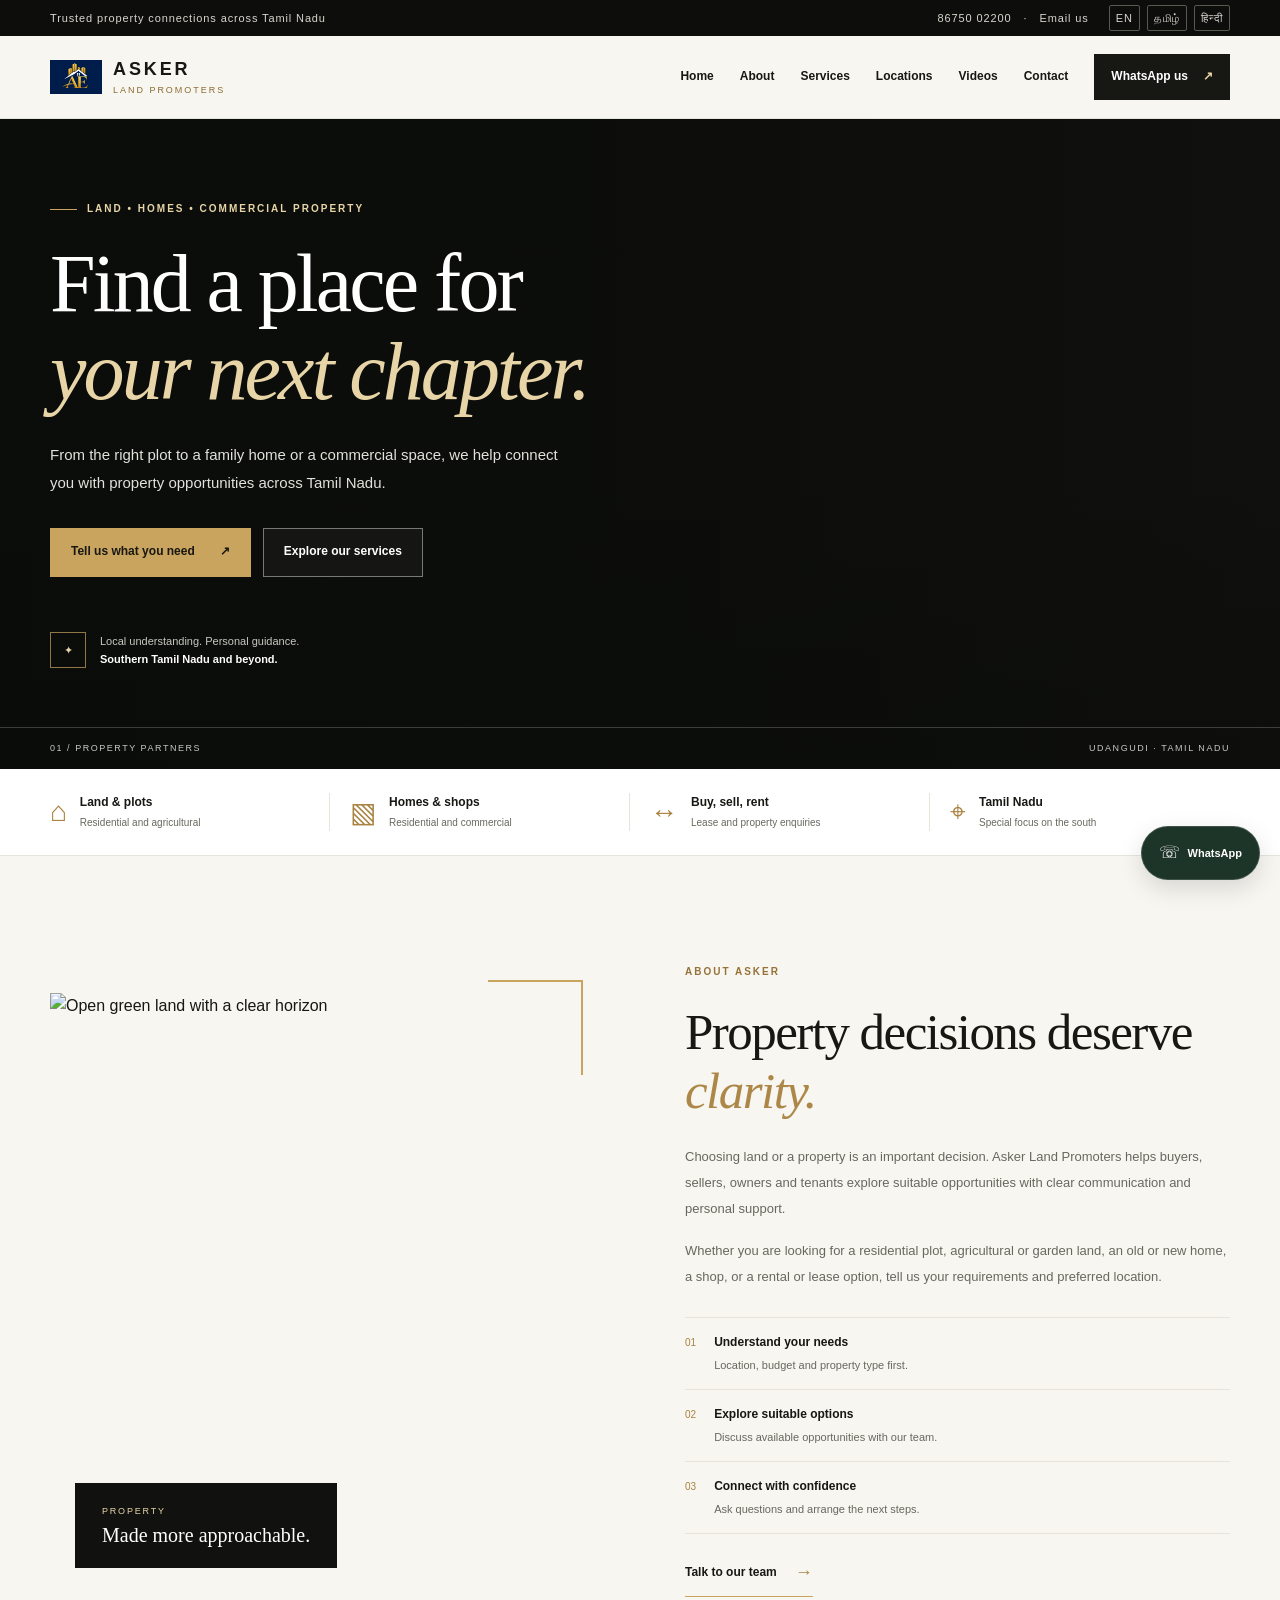
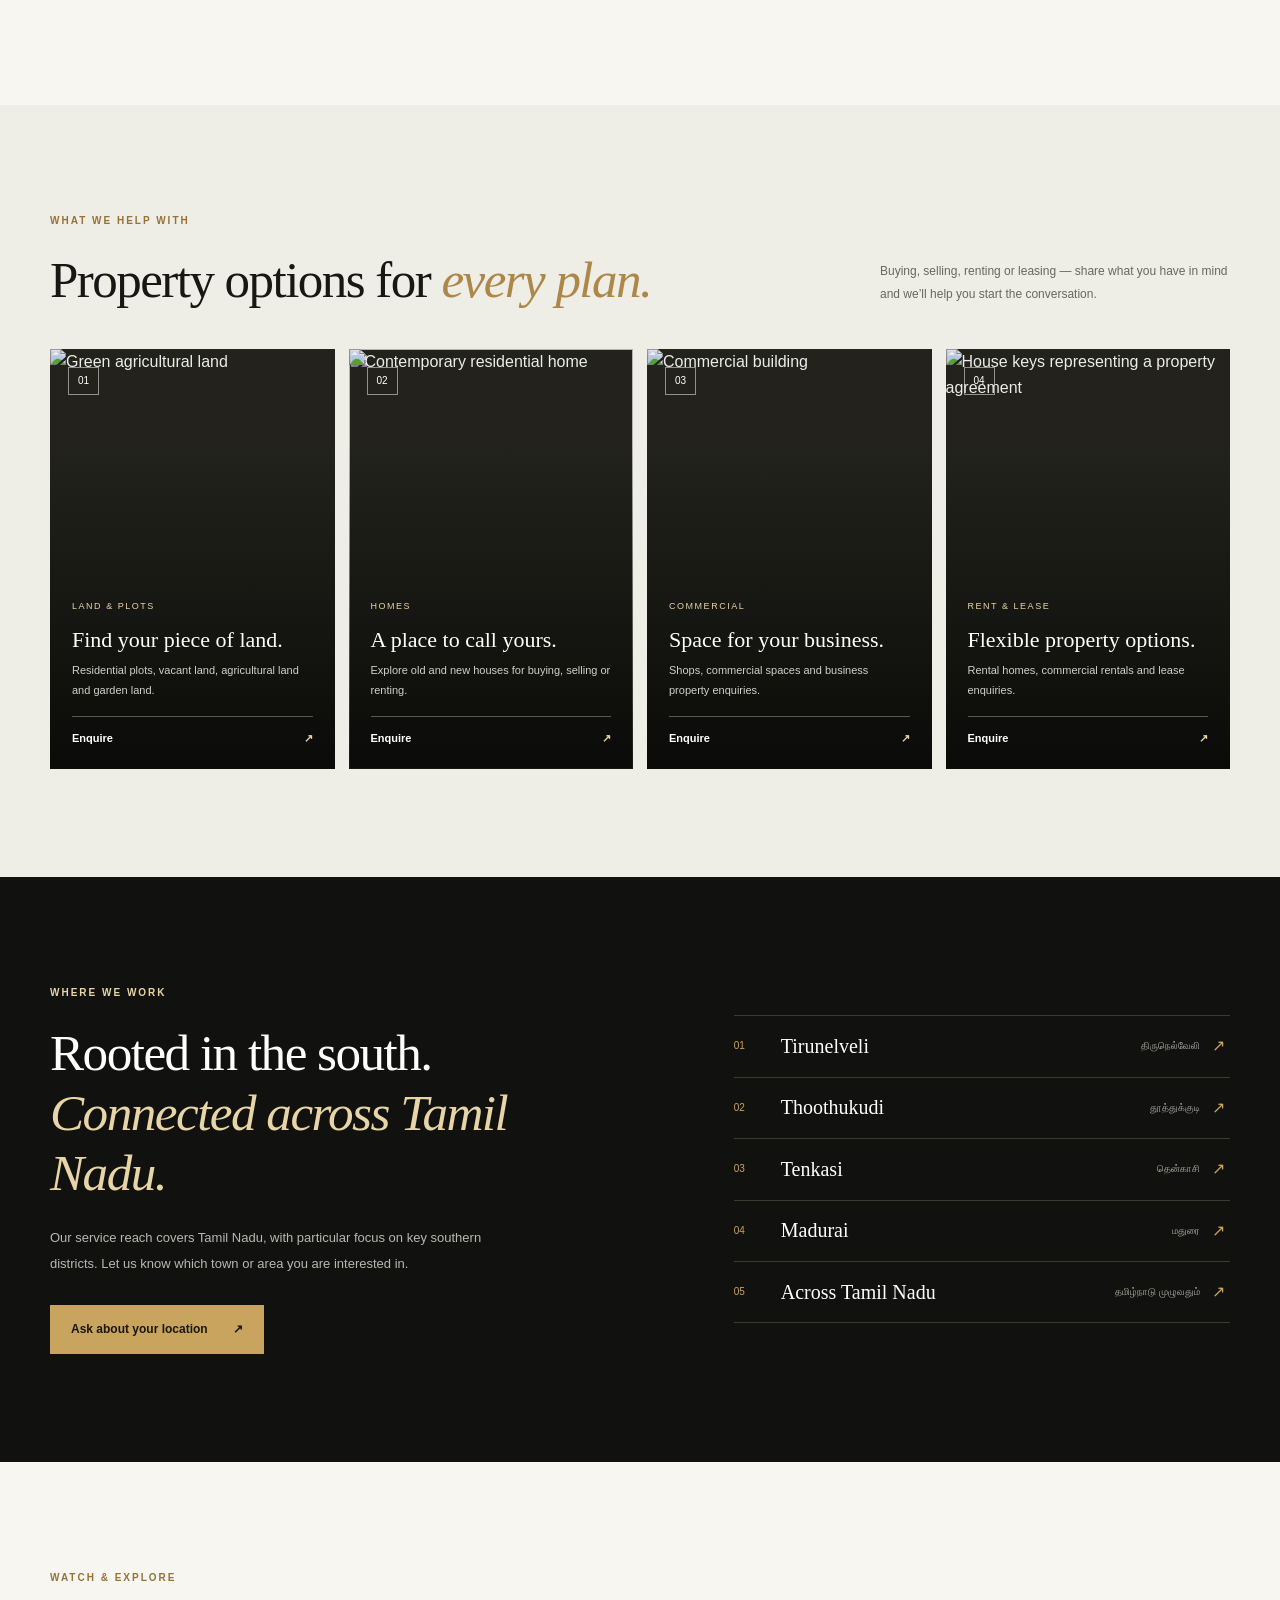
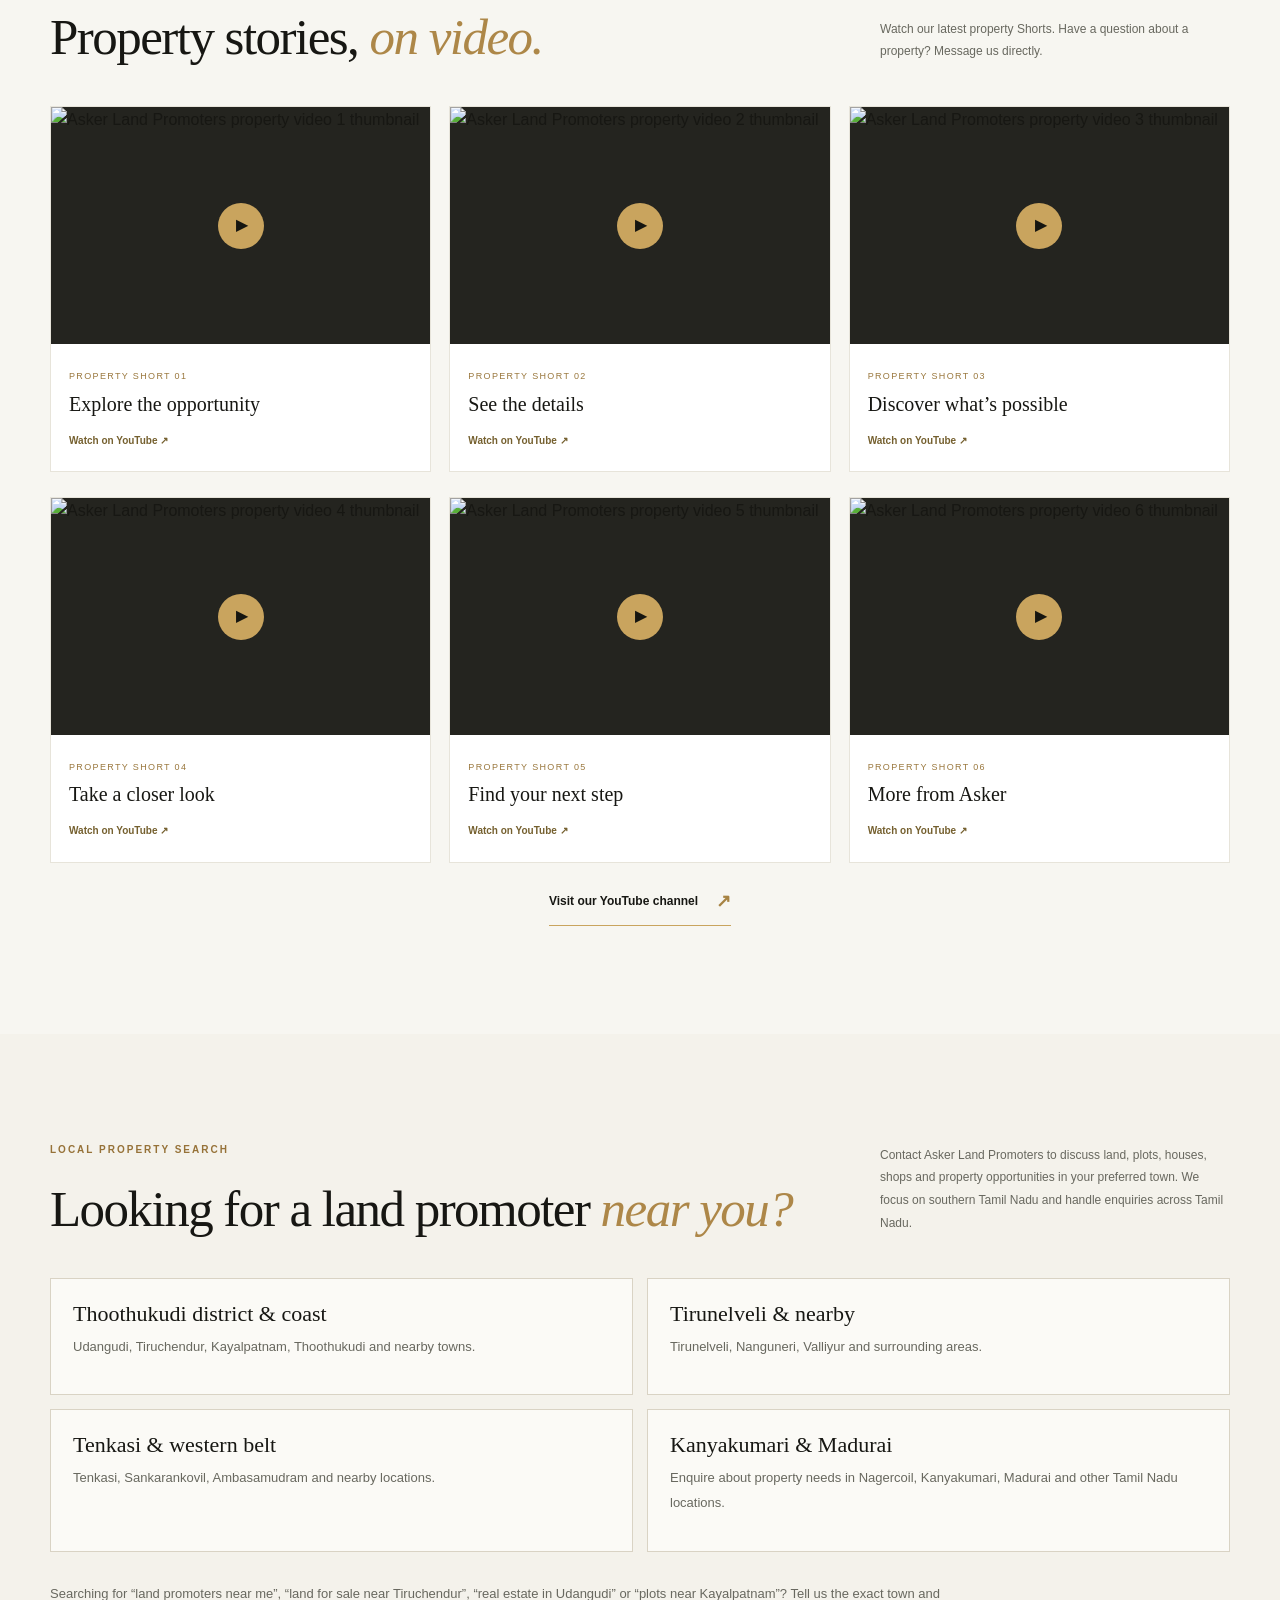
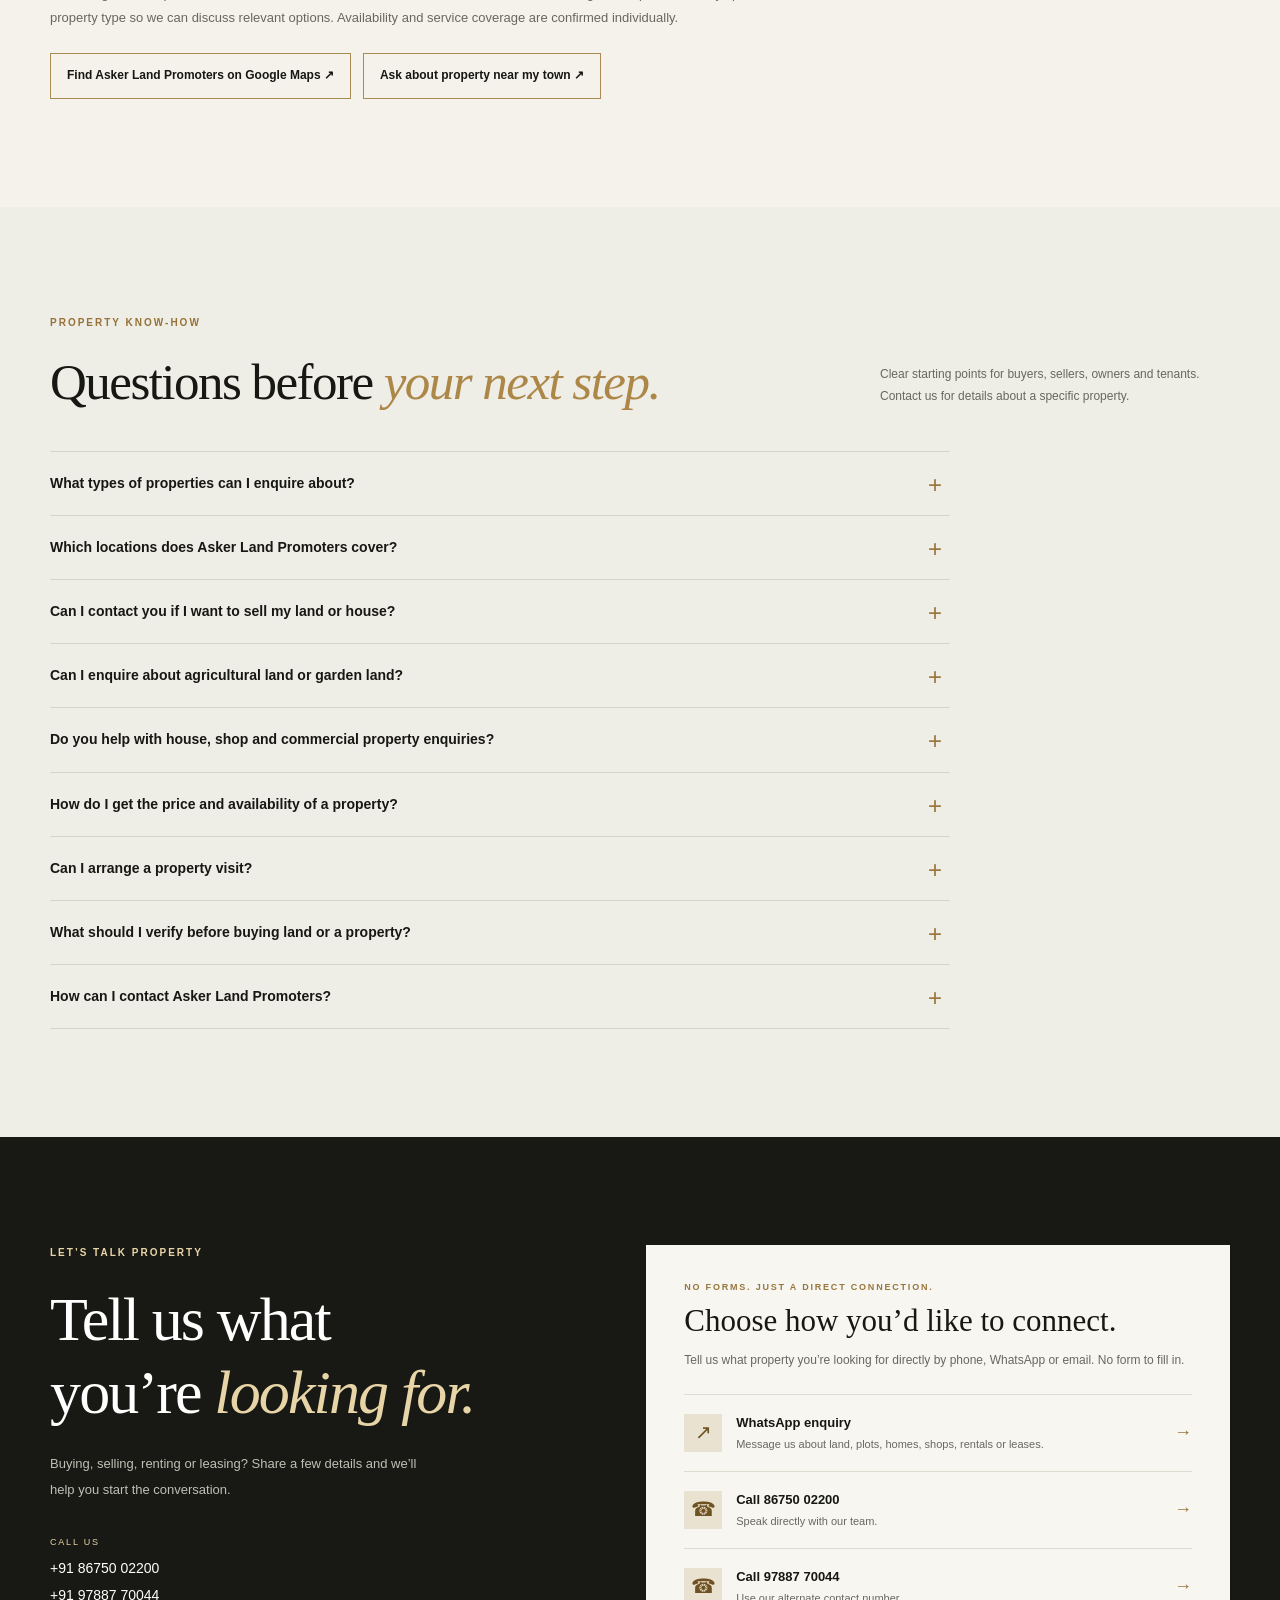
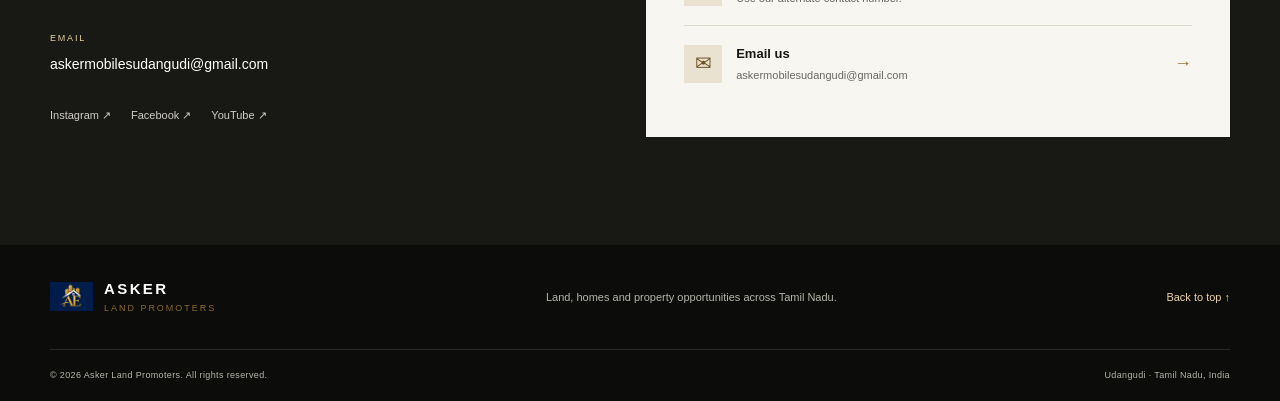
==== commit 54f4020d: "Expand structured service-area names for local discovery" ====
--- a/index.html
+++ b/index.html
@@ -43,7 +43,16 @@
       {"@type":"City","name":"Tirunelveli"},
       {"@type":"City","name":"Thoothukudi"},
       {"@type":"City","name":"Tenkasi"},
-      {"@type":"City","name":"Madurai"}
+      {"@type":"City","name":"Madurai"},
+      {"@type":"Place","name":"Udangudi"},
+      {"@type":"Place","name":"Tiruchendur"},
+      {"@type":"Place","name":"Kayalpatnam"},
+      {"@type":"Place","name":"Nanguneri"},
+      {"@type":"Place","name":"Valliyur"},
+      {"@type":"Place","name":"Sankarankovil"},
+      {"@type":"Place","name":"Ambasamudram"},
+      {"@type":"Place","name":"Nagercoil"},
+      {"@type":"Place","name":"Kanyakumari"}
     ],
     "sameAs":[
       "https://www.youtube.com/@asker_mobiles_land_promoters",
--- a/style.css
+++ b/style.css
@@ -7,3 +7,6 @@
 @media(max-width:800px){.language-links{margin:4px 0 4px 2px;gap:4px}.topbar-inner{gap:8px}.topbar-links{display:flex;align-items:center;flex-wrap:wrap;justify-content:flex-end}.contact-options{padding:28px}}
 @media(max-width:520px){.contact-options{padding:24px 19px}.contact-options h3{font-size:27px}.contact-option{gap:10px}.option-icon{width:34px;height:34px;flex-basis:34px}.language-links a{font-size:9px;padding:3px 4px}}
 @media(prefers-reduced-motion:reduce){html{scroll-behavior:auto}*,*:before,*:after{transition:none!important;animation:none!important}}
+
+/* Local SEO section: readable, visible location content, no hidden keyword blocks */
+.local-seo-section{background:#f4f2eb;color:var(--ink)}.local-seo-grid{display:grid;grid-template-columns:repeat(2,minmax(0,1fr));gap:14px;margin:30px 0}.local-seo-grid article{border:1px solid #d9d3c4;padding:22px;background:#fbfaf6}.local-seo-grid h3{font:22px var(--serif);margin:0 0 8px}.local-seo-grid p,.local-seo-note{font-size:13px;line-height:1.9;color:var(--muted)}.local-seo-note{max-width:900px}.local-profile-links{display:flex;gap:12px;flex-wrap:wrap;margin-top:22px}.local-profile-links a{display:inline-block;padding:12px 16px;border:1px solid #a68b55;color:var(--ink);font-size:12px;font-weight:700}.local-profile-links a:hover{background:#e7dec9}@media(max-width:600px){.local-seo-grid{grid-template-columns:1fr}.local-profile-links a{width:100%;text-align:center}}
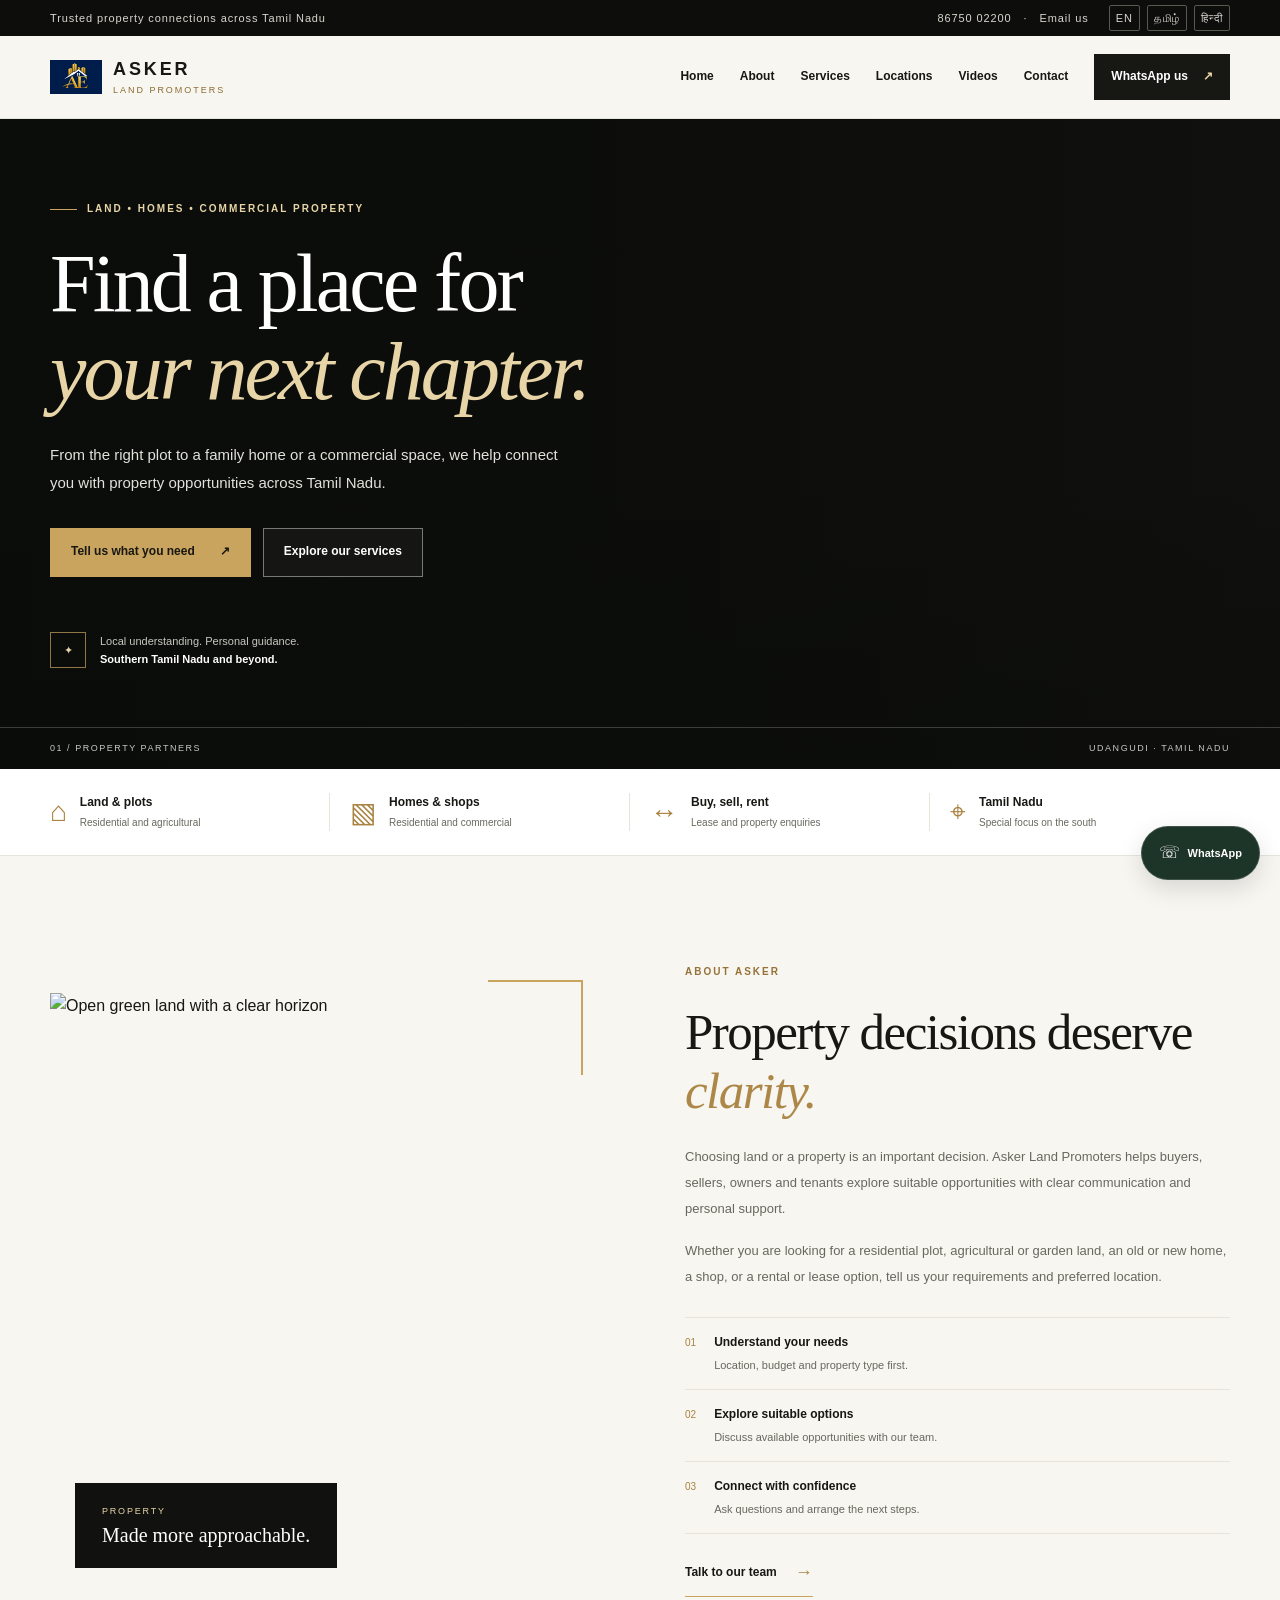
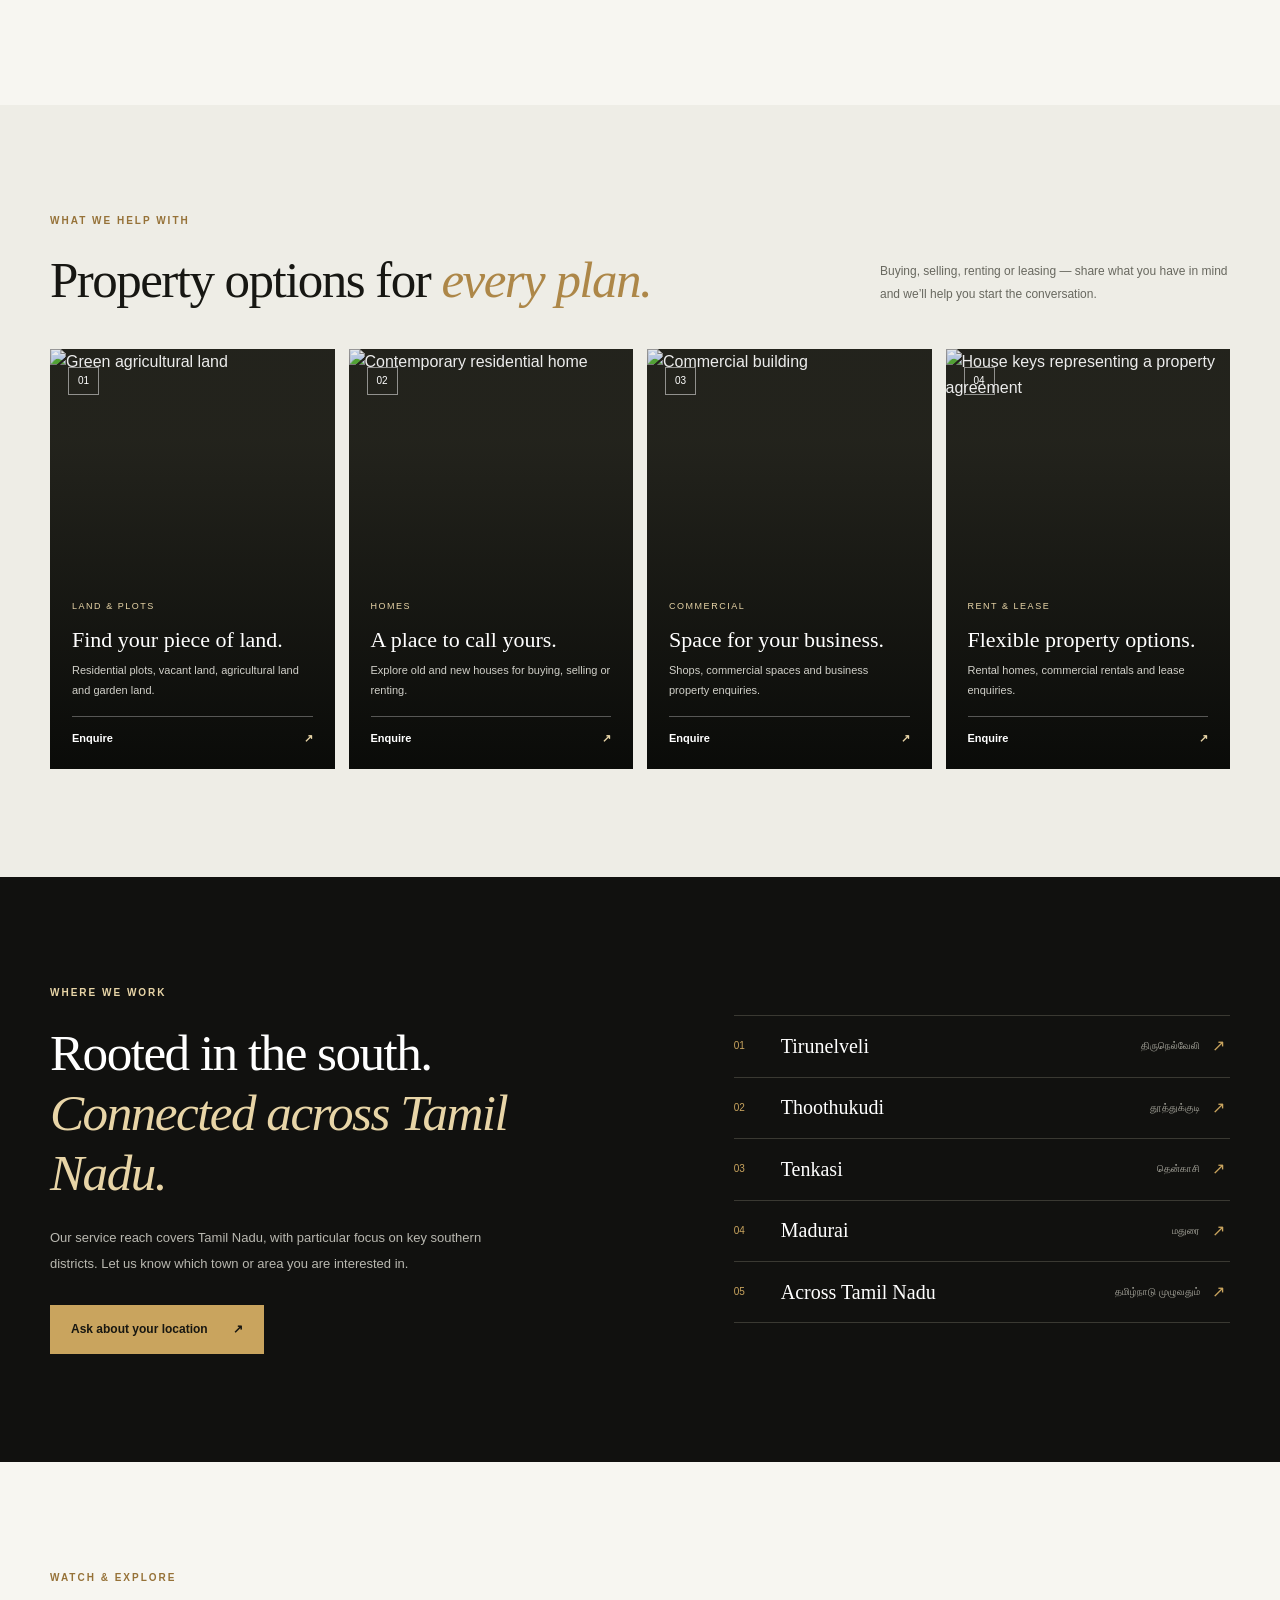
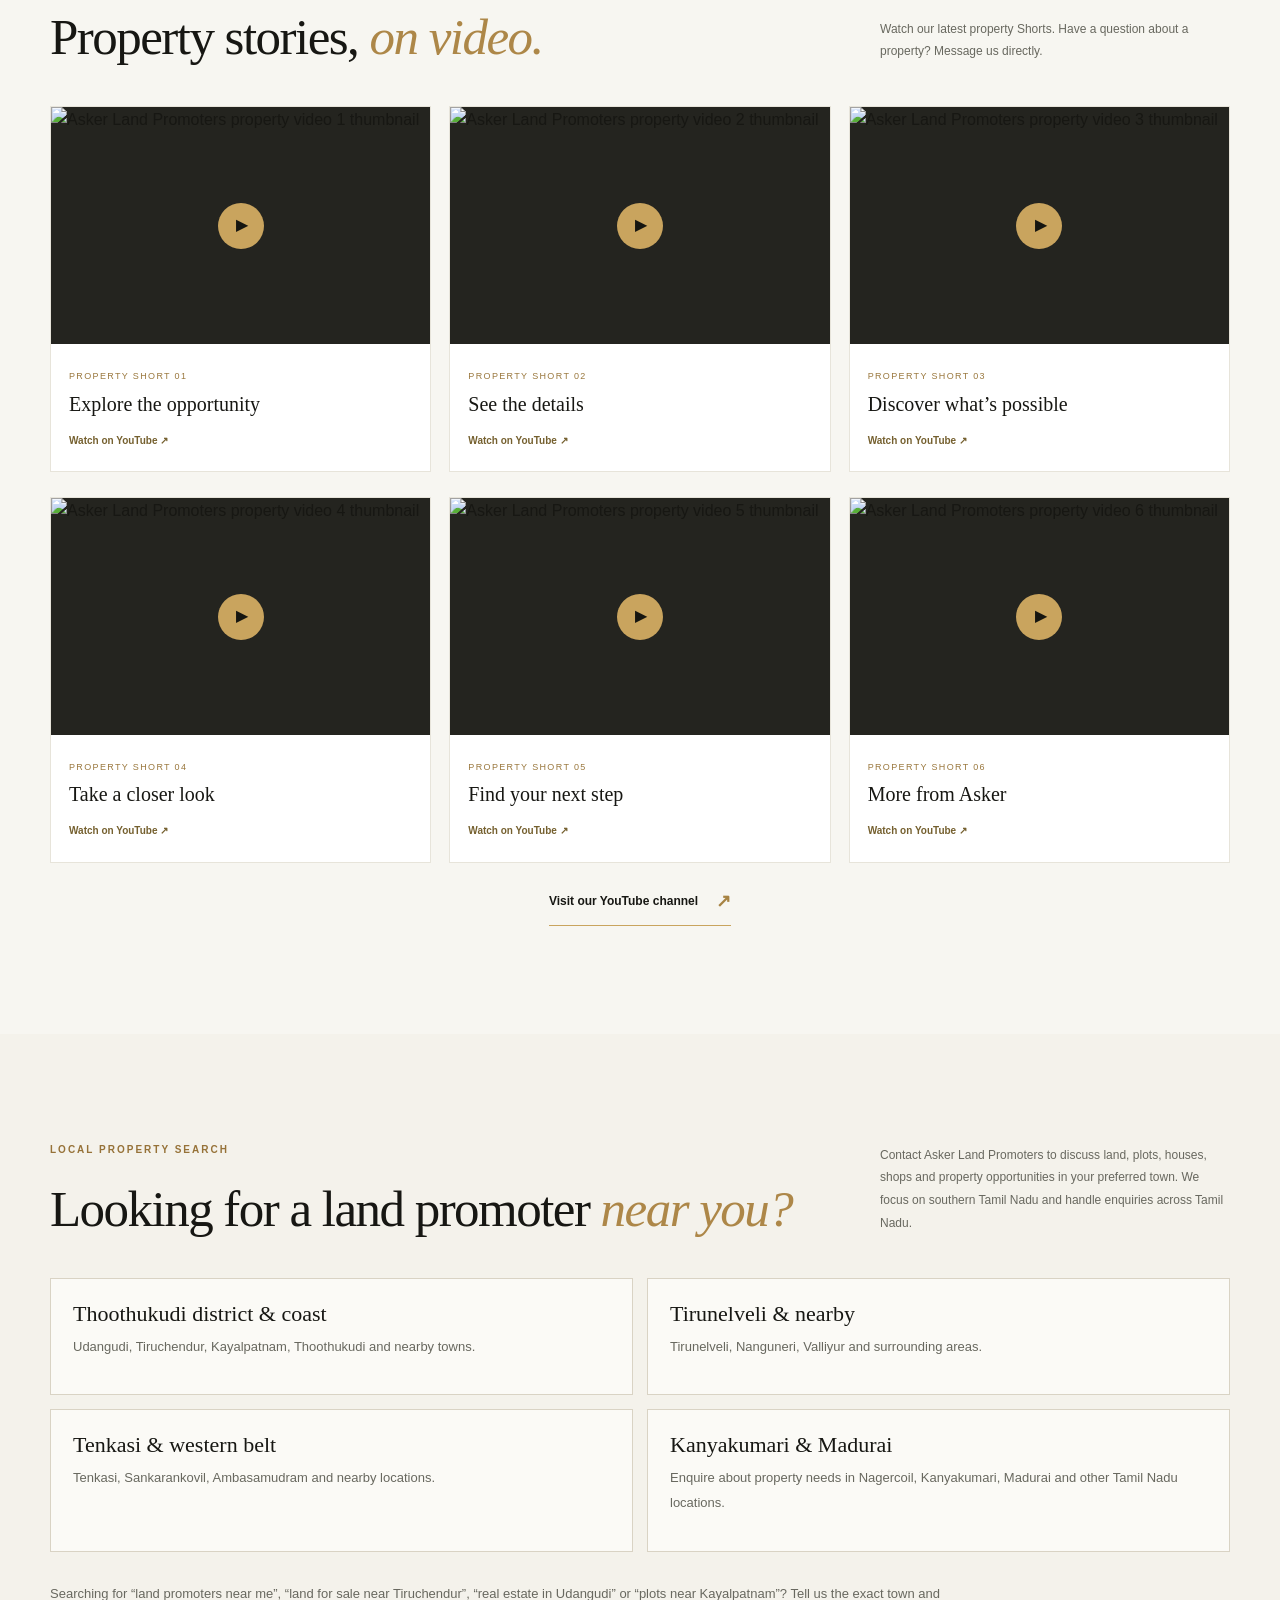
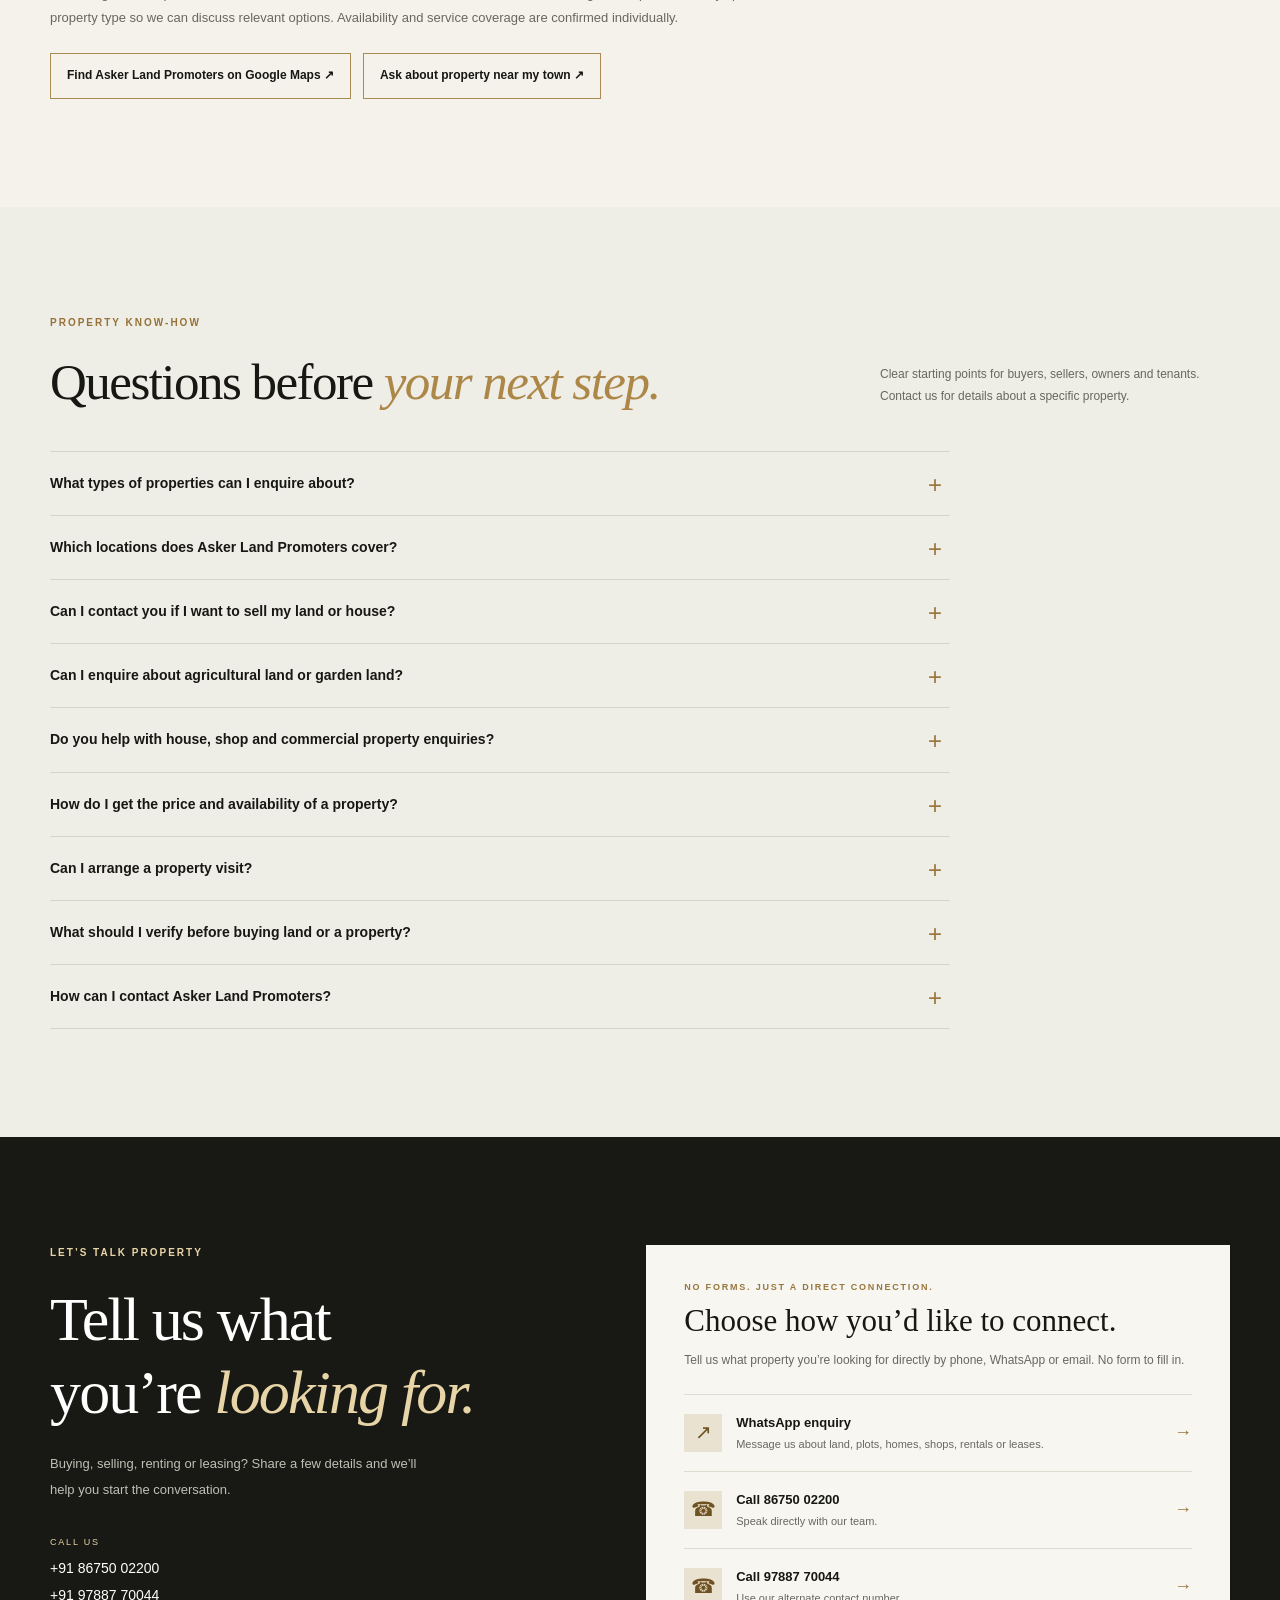
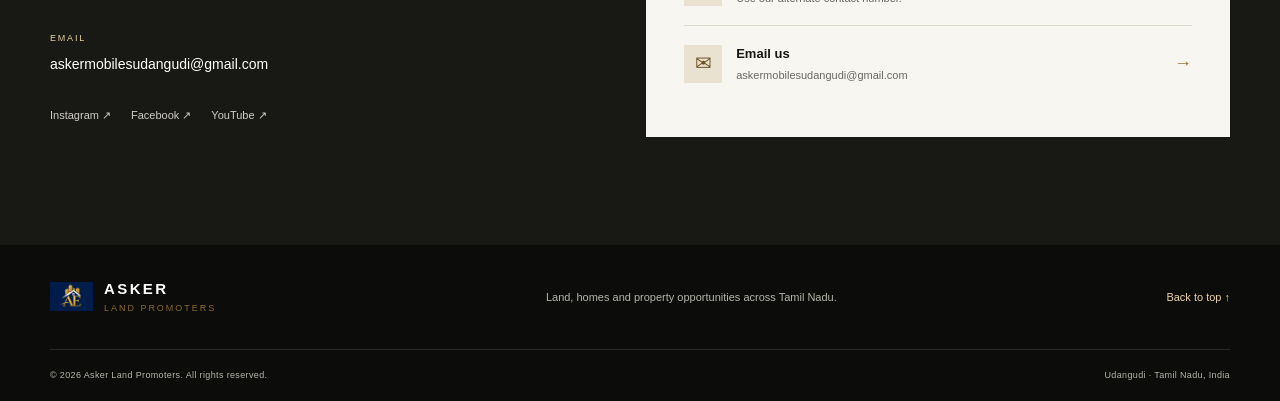
==== commit c3504347: "Improve local SEO metadata and clean page markup" ====
--- a/index.html
+++ b/index.html
@@ -4,8 +4,7 @@
   <meta charset="utf-8">
   <meta name="viewport" content="width=device-width, initial-scale=1">
   <meta name="theme-color" content="#11110f">
-  <meta name="description" content="Asker Land Promoters helps you buy, sell, rent and lease plots, agricultural land, garden land, homes and commercial properties across Tamil Nadu, with a focus on Tirunelveli, Thoothukudi, Tenkasi and Madurai.">
-  <meta name="keywords" content="land for sale Tamil Nadu, plots for sale Tirunelveli, land broker Thoothukudi, property for sale Tenkasi, plots Madurai, agricultural land Tamil Nadu, veedu nilam vaanga, nilam virka, manai sale, Asker Land Promoters, Udangudi">
+  <meta name="description" content="Looking for land or plots in Udangudi, Tiruchendur, Kayalpatnam or southern Tamil Nadu? Contact Asker Land Promoters for residential plots, agricultural land, homes, shops, buying, selling, rent and lease enquiries.">
   <meta name="author" content="Asker Land Promoters">
   <meta name="robots" content="index,follow,max-image-preview:large">
   <link rel="canonical" href="https://askerlandpromotors.online/">
@@ -23,7 +22,7 @@
   <meta name="twitter:card" content="summary_large_image">
   <meta name="twitter:title" content="Asker Land Promoters | Land & Property">
   <meta name="twitter:description" content="Find the right land or property across Tamil Nadu.">
-  <title>Asker Land Promoters | Land, Plots, Homes & Commercial Property in Tamil Nadu</title>
+  <title>Asker Land Promoters | Plots & Land for Sale in Udangudi, Tiruchendur & Tamil Nadu</title>
   <link rel="icon" href="images/logo.png.jpeg">
   <link rel="preconnect" href="https://fonts.googleapis.com">
   <link rel="preconnect" href="https://fonts.gstatic.com" crossorigin>
@@ -59,6 +58,7 @@
       "https://www.instagram.com/asker_mobiles_udangudi/",
       "https://www.facebook.com/askermobilesudangudi"
     ],
+    "knowsAbout":["Residential plots","Agricultural land","Garden land","Property buying and selling","House rentals","Commercial property","Property lease enquiries"],
     "description":"Land and property buying, selling, rental and lease assistance across Tamil Nadu, with special focus on southern Tamil Nadu."
   }
   </script>
@@ -101,7 +101,7 @@
     <section class="section about-section" id="about"><div class="container about-grid"><div class="about-visual"><img src="https://images.unsplash.com/photo-1500382017468-9049fed747ef?auto=format&fit=crop&w=1000&q=85" alt="Open green land with a clear horizon" loading="lazy"><div class="visual-label"><span>PROPERTY</span><strong>Made more approachable.</strong></div><div class="gold-corner"></div></div><div class="section-copy"><p class="eyebrow dark-eyebrow">ABOUT ASKER</p><h2>Property decisions deserve <em>clarity.</em></h2><p>Choosing land or a property is an important decision. Asker Land Promoters helps buyers, sellers, owners and tenants explore suitable opportunities with clear communication and personal support.</p><p>Whether you are looking for a residential plot, agricultural or garden land, an old or new home, a shop, or a rental or lease option, tell us your requirements and preferred location.</p><div class="about-points"><div><span>01</span><p><strong>Understand your needs</strong><small>Location, budget and property type first.</small></p></div><div><span>02</span><p><strong>Explore suitable options</strong><small>Discuss available opportunities with our team.</small></p></div><div><span>03</span><p><strong>Connect with confidence</strong><small>Ask questions and arrange the next steps.</small></p></div></div><a class="text-link" href="#contact">Talk to our team <span>→</span></a></div></div></section>
     <section class="section services-section" id="services"><div class="container"><div class="section-heading"><div><p class="eyebrow dark-eyebrow">WHAT WE HELP WITH</p><h2>Property options for <em>every plan.</em></h2></div><p>Buying, selling, renting or leasing — share what you have in mind and we’ll help you start the conversation.</p></div><div class="service-grid">
       <article class="service-card service-featured"><img src="https://images.unsplash.com/photo-1500382017468-9049fed747ef?auto=format&fit=crop&w=900&q=80" alt="Green agricultural land" loading="lazy"><div class="service-overlay"></div><div class="service-number">01</div><div class="service-content"><span>LAND & PLOTS</span><h3>Find your piece of land.</h3><p>Residential plots, vacant land, agricultural land and garden land.</p><a href="#contact" aria-label="Enquire about land and plots">Enquire <span>↗</span></a></div></article>
-      <article class="service-card"><img src="https://images.unsplash.com/photo-160059್ಶ" alt="" hidden><img src="https://images.unsplash.com/photo-1600585154340-be6161a56a0c?auto=format&fit=crop&w=900&q=80" alt="Contemporary residential home" loading="lazy"><div class="service-overlay"></div><div class="service-number">02</div><div class="service-content"><span>HOMES</span><h3>A place to call yours.</h3><p>Explore old and new houses for buying, selling or renting.</p><a href="#contact" aria-label="Enquire about homes">Enquire <span>↗</span></a></div></article>
+      <article class="service-card"><img src="https://images.unsplash.com/photo-1600585154340-be6161a56a0c?auto=format&fit=crop&w=900&q=80" alt="Contemporary residential home" loading="lazy"><div class="service-overlay"></div><div class="service-number">02</div><div class="service-content"><span>HOMES</span><h3>A place to call yours.</h3><p>Explore old and new houses for buying, selling or renting.</p><a href="#contact" aria-label="Enquire about homes">Enquire <span>↗</span></a></div></article>
       <article class="service-card"><img src="https://images.unsplash.com/photo-1486406146926-c627a92ad1ab?auto=format&fit=crop&w=900&q=80" alt="Commercial building" loading="lazy"><div class="service-overlay"></div><div class="service-number">03</div><div class="service-content"><span>COMMERCIAL</span><h3>Space for your business.</h3><p>Shops, commercial spaces and business property enquiries.</p><a href="#contact" aria-label="Enquire about commercial properties">Enquire <span>↗</span></a></div></article>
       <article class="service-card"><img src="https://images.unsplash.com/photo-1560518883-ce09059eeffa?auto=format&fit=crop&w=900&q=80" alt="House keys representing a property agreement" loading="lazy"><div class="service-overlay"></div><div class="service-number">04</div><div class="service-content"><span>RENT & LEASE</span><h3>Flexible property options.</h3><p>Rental homes, commercial rentals and lease enquiries.</p><a href="#contact" aria-label="Enquire about rentals and leases">Enquire <span>↗</span></a></div></article>
     </div></div></section>
